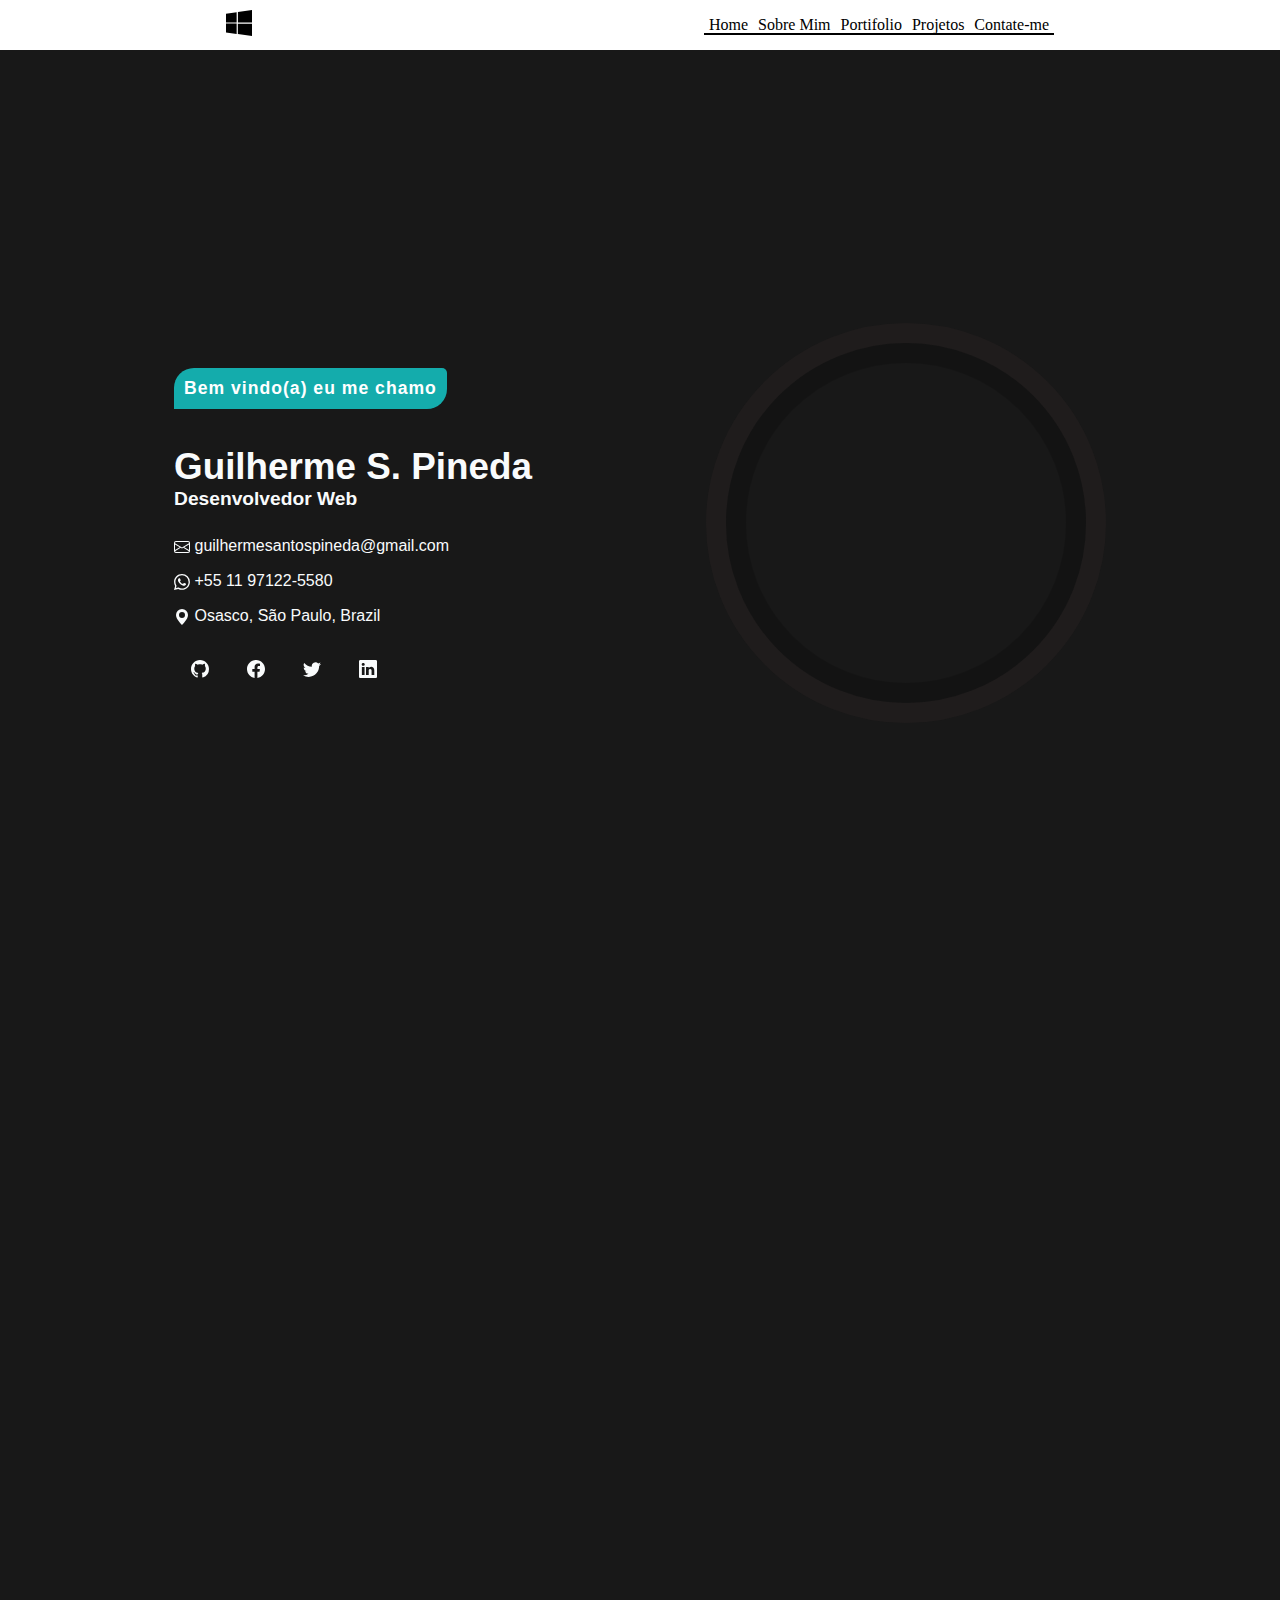
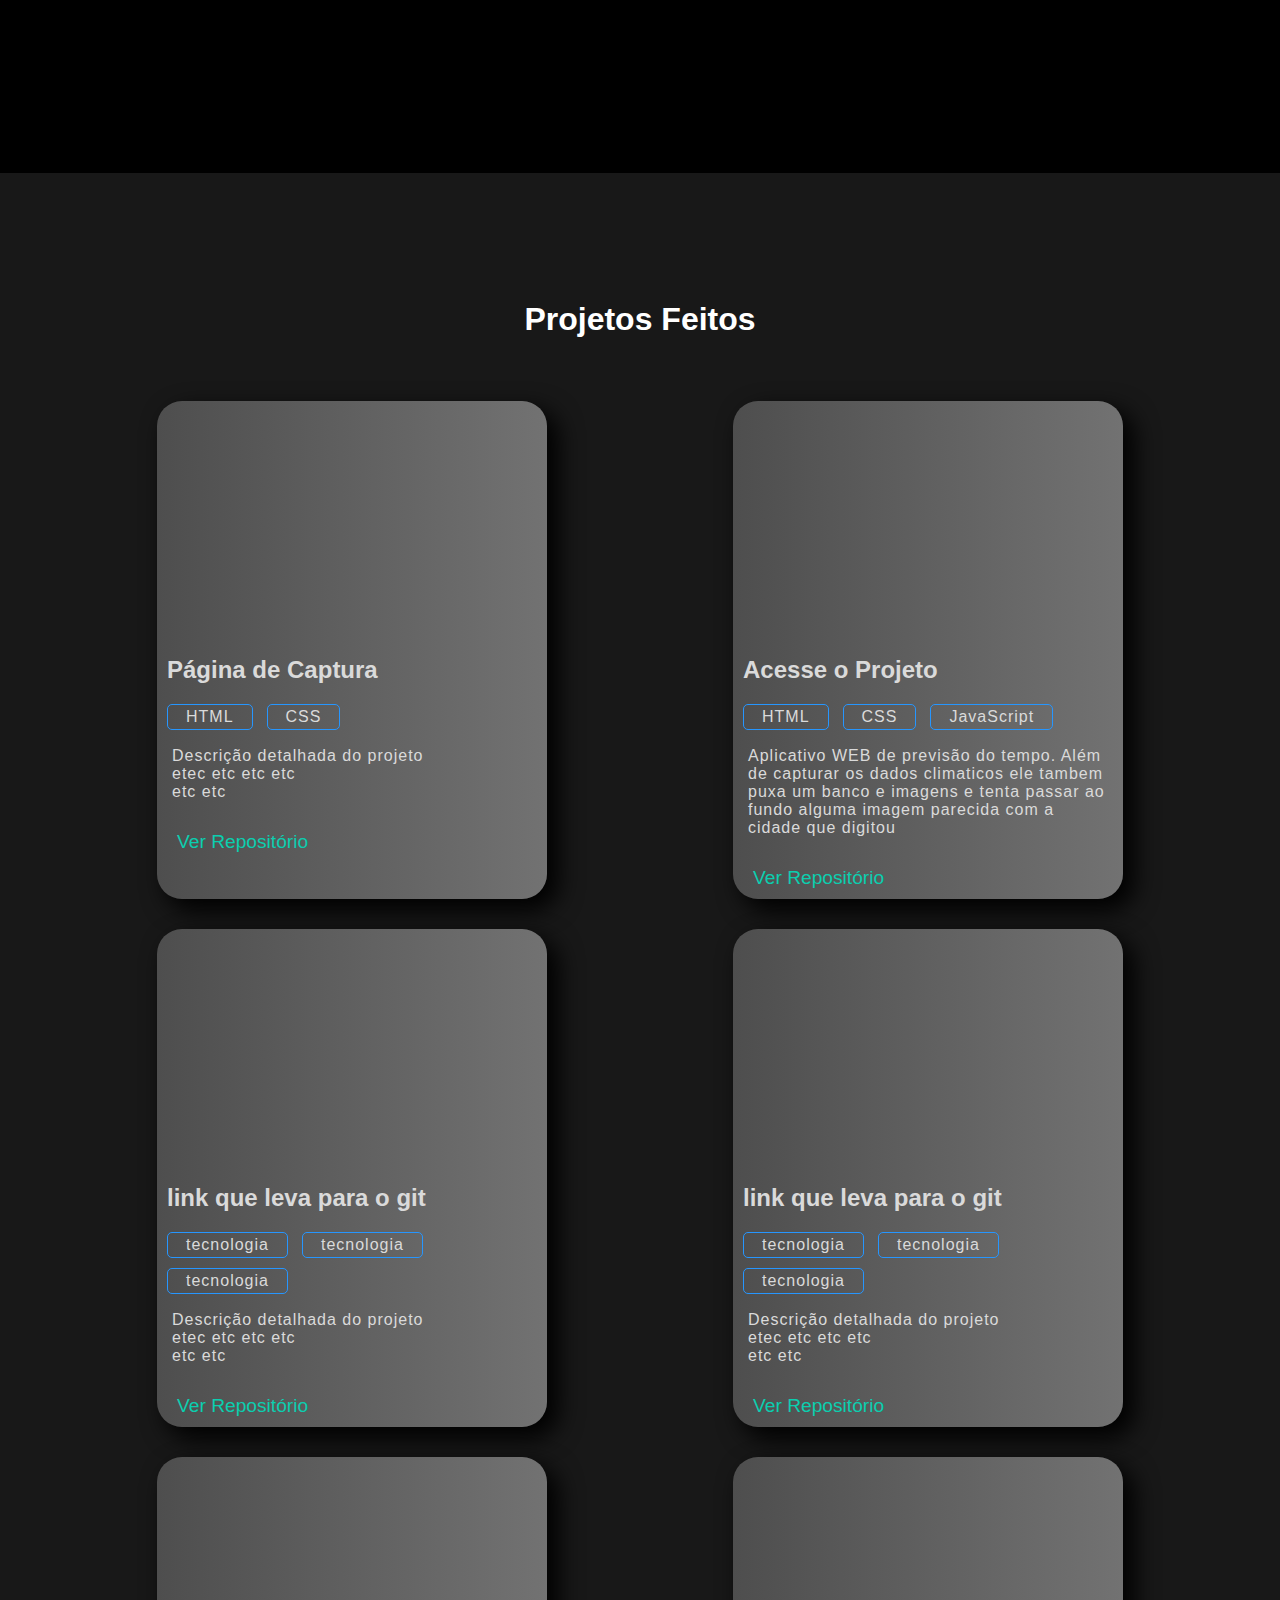
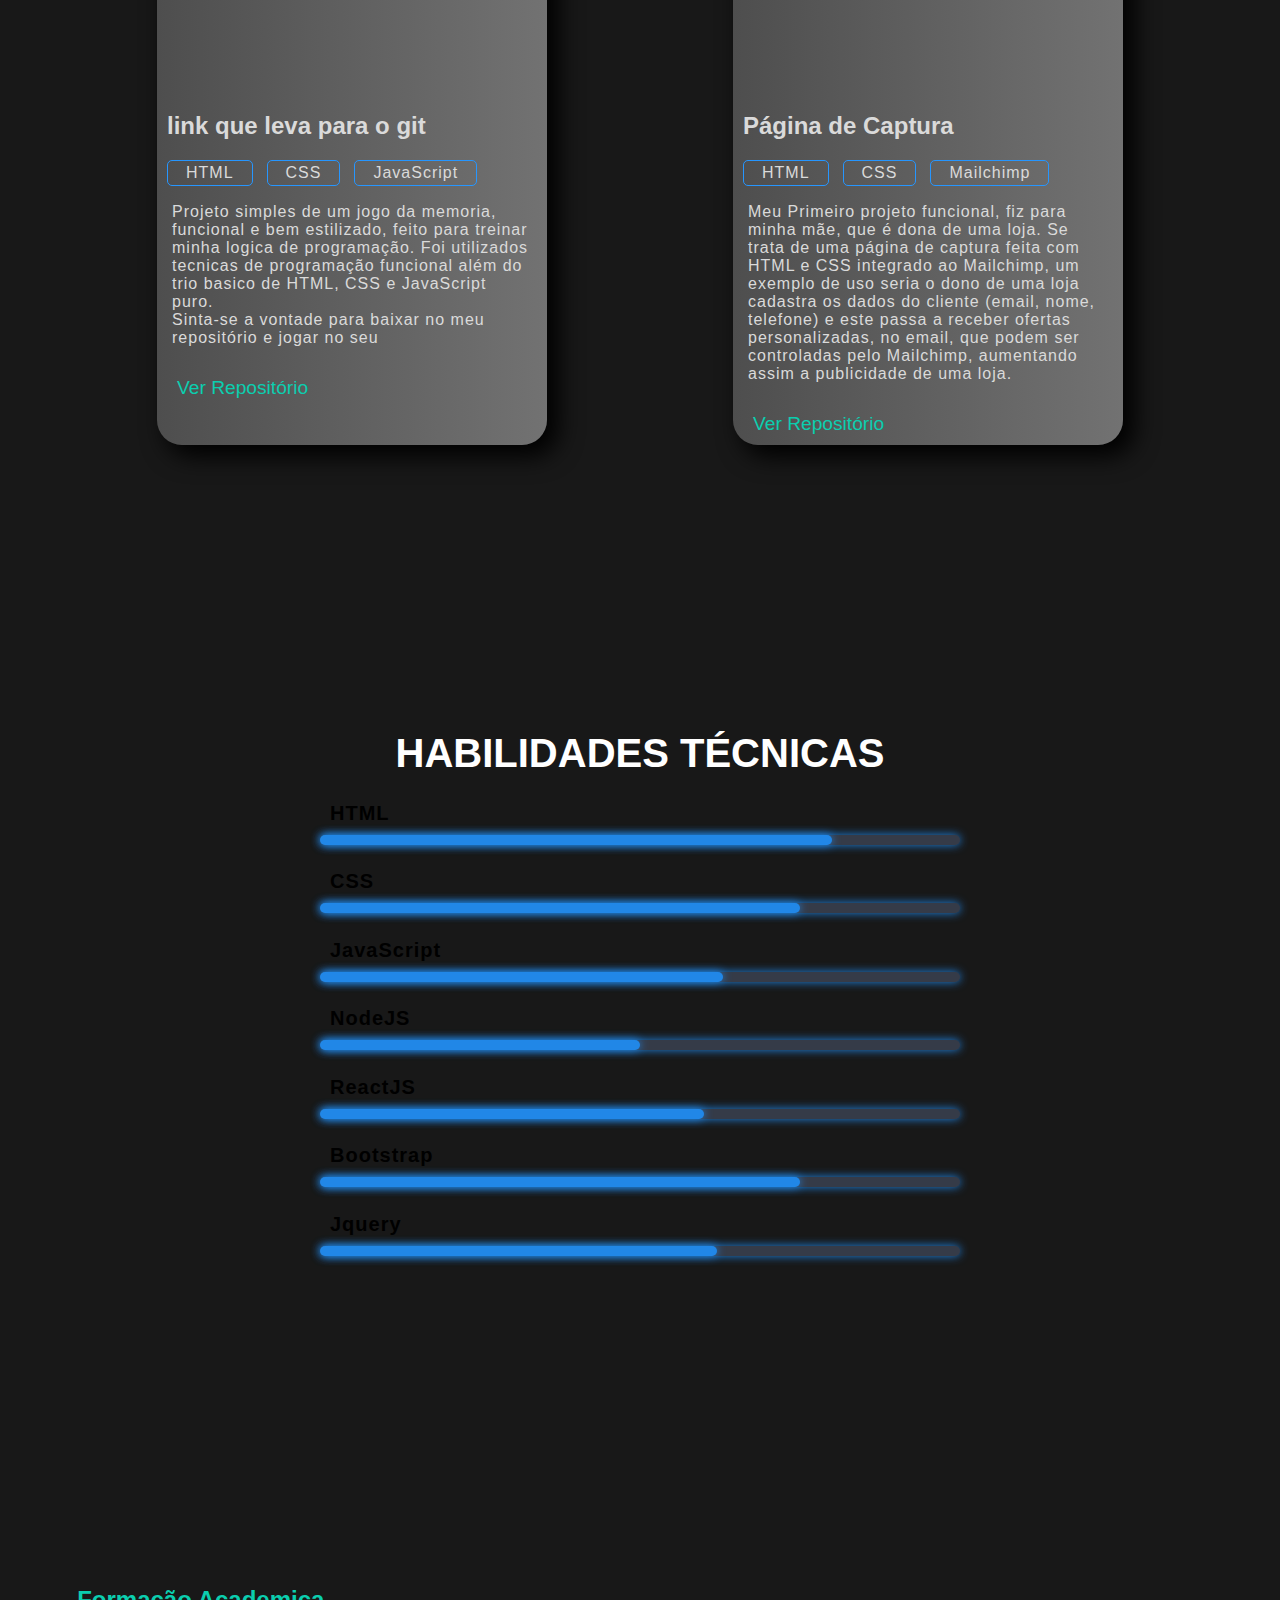
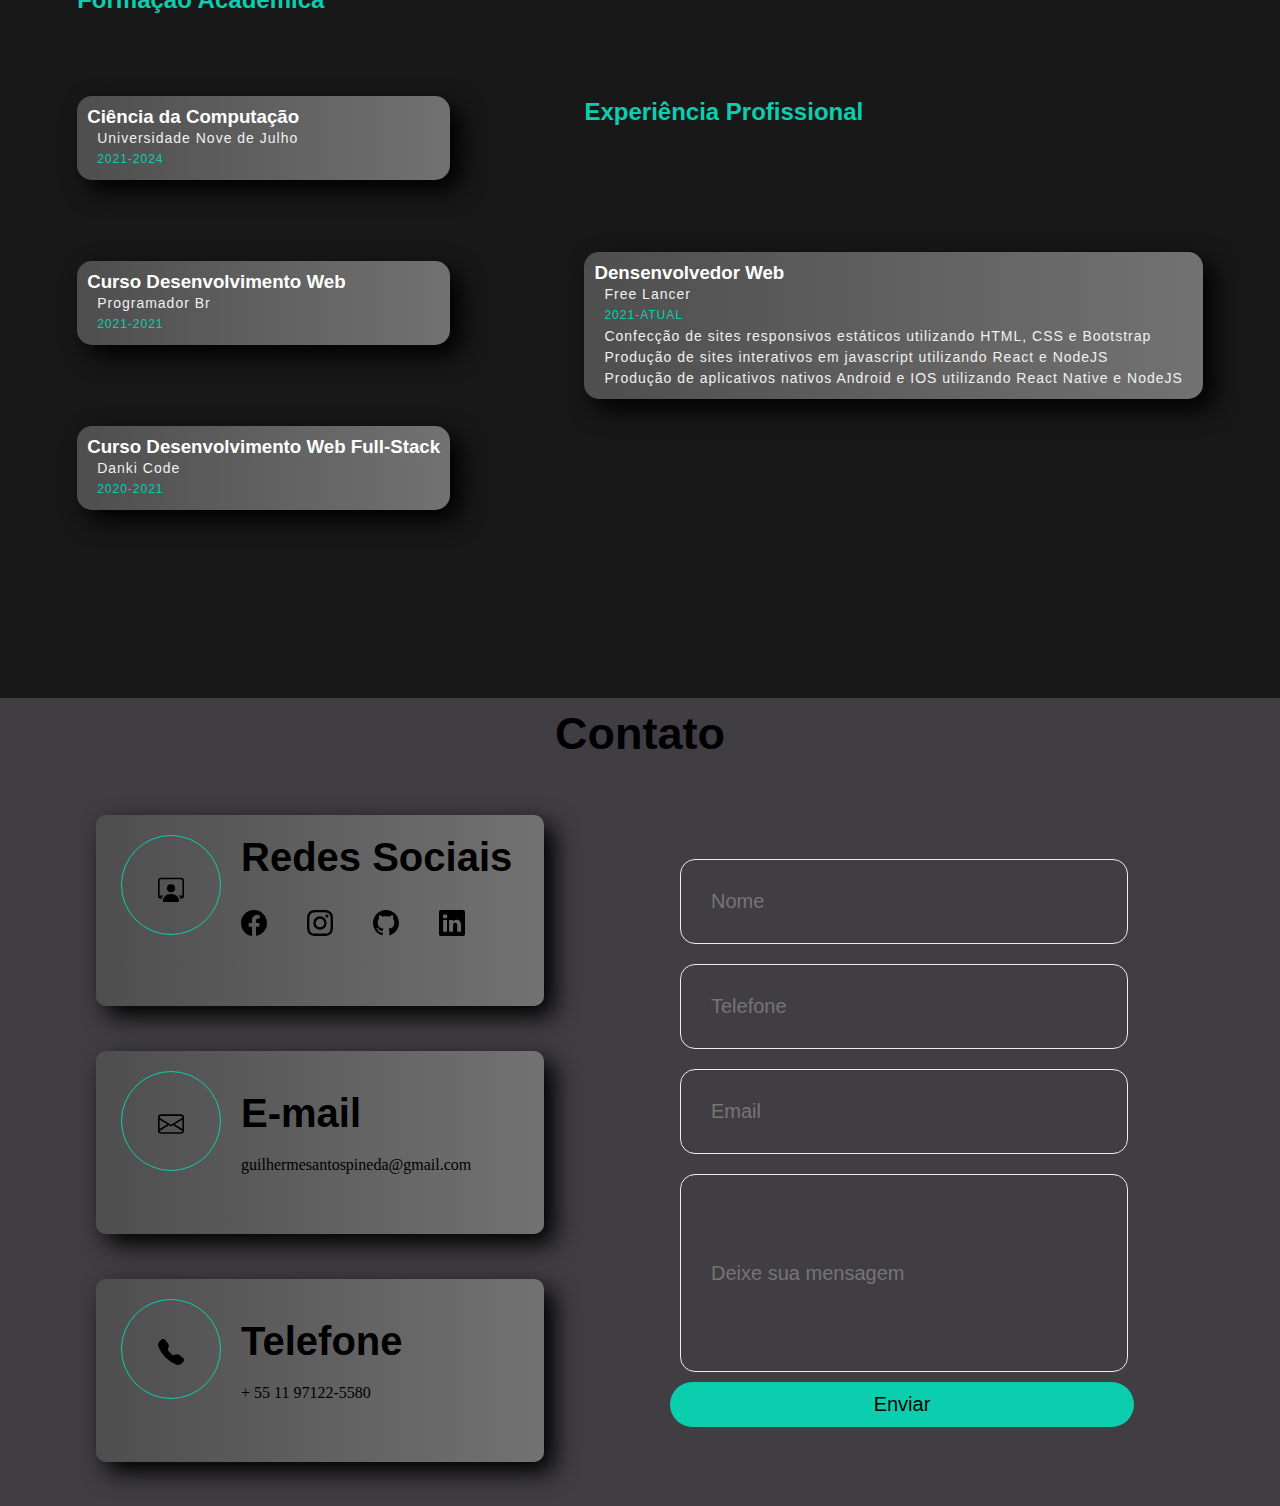
==== index.html @ 34d1374d "Rename INDEX.html to index.html" ====
<!DOCTYPE html>
<html lang="en">
<head>
    <meta charset="UTF-8">
    <meta http-equiv="X-UA-Compatible" content="IE=edge">
    <meta name="viewport" content="width=device-width, initial-scale=1.0">
    <link rel="stylesheet" href="./estilo.css">
    <script src="./script.js" defer></script>
    <title>Document</title>
</head>
<body>
    <div class="header">
        <svg onclick="sumirConteudoLista()" xmlns="http://www.w3.org/2000/svg" width="30" height="30" fill="currentColor" class="x" viewBox="0 0 16 16">
            <path d="M4.646 4.646a.5.5 0 0 1 .708 0L8 7.293l2.646-2.647a.5.5 0 0 1 .708.708L8.707 8l2.647 2.646a.5.5 0 0 1-.708.708L8 8.707l-2.646 2.647a.5.5 0 0 1-.708-.708L7.293 8 4.646 5.354a.5.5 0 0 1 0-.708z"/>
          </svg>
        <div class="navigation" id="navigation">
            <a id="link1" href="#">Home</a><a id="link2" href="#">Sobre Mim</a><a id="link3" href="#">Portifolio</a><a id="link4" href="#">Projetos</a><a id="link5" href="#">Contate-me</a>
        </div>
        <a class="icones" href="#">
            <svg xmlns="http://www.w3.org/2000/svg" width="28" height="30" fill="currentColor" id="lista" viewBox="0 0 16 16">
                <path fill-rule="evenodd" d="M2.5 12a.5.5 0 0 1 .5-.5h10a.5.5 0 0 1 0 1H3a.5.5 0 0 1-.5-.5zm0-4a.5.5 0 0 1 .5-.5h10a.5.5 0 0 1 0 1H3a.5.5 0 0 1-.5-.5zm0-4a.5.5 0 0 1 .5-.5h10a.5.5 0 0 1 0 1H3a.5.5 0 0 1-.5-.5z"/>
              </svg>

            <svg xmlns="http://www.w3.org/2000/svg" width="26" height="26" fill="currentColor" id="windows" viewBox="0 0 16 16">
                <path d="M6.555 1.375 0 2.237v5.45h6.555V1.375zM0 13.795l6.555.933V8.313H0v5.482zm7.278-5.4.026 6.378L16 16V8.395H7.278zM16 0 7.33 1.244v6.414H16V0z"/>
            </svg>
        </a>
    </div>
    <section class="conteudo">
        <video class="video" autoplay loop muted plays-inline>
            <source src="./assents/lava.mp4" type="video/mp4">
        </video>

        <div class="divImagem">
            <img class="img" src="https://avatars.githubusercontent.com/u/101909863?v=4" alt="myself">
        </div>
        <div class="apresentacaoBasica param">
                <span class="bemVindo param"> Bem vindo(a) eu me chamo</span>
                <h2 class="nome param">Guilherme S. Pineda</h2>
                <h4 class="dev param">Desenvolvedor Web</h4>
            <div class="iconesPequenos">
                <a class="param" href="">
                    <svg xmlns="http://www.w3.org/2000/svg" width="16" height="16" fill="currentColor" class="bi envelope" viewBox="0 0 16 16">
                        <path d="M0 4a2 2 0 0 1 2-2h12a2 2 0 0 1 2 2v8a2 2 0 0 1-2 2H2a2 2 0 0 1-2-2V4Zm2-1a1 1 0 0 0-1 1v.217l7 4.2 7-4.2V4a1 1 0 0 0-1-1H2Zm13 2.383-4.708 2.825L15 11.105V5.383Zm-.034 6.876-5.64-3.471L8 9.583l-1.326-.795-5.64 3.47A1 1 0 0 0 2 13h12a1 1 0 0 0 .966-.741ZM1 11.105l4.708-2.897L1 5.383v5.722Z"/>
                    </svg>
                    guilhermesantospineda@gmail.com
                </a>
                <a class="param" href="">
                    <svg xmlns="http://www.w3.org/2000/svg" width="16" height="16" fill="currentColor" class="bi whatsapp" viewBox="0 0 16 16">
                        <path d="M13.601 2.326A7.854 7.854 0 0 0 7.994 0C3.627 0 .068 3.558.064 7.926c0 1.399.366 2.76 1.057 3.965L0 16l4.204-1.102a7.933 7.933 0 0 0 3.79.965h.004c4.368 0 7.926-3.558 7.93-7.93A7.898 7.898 0 0 0 13.6 2.326zM7.994 14.521a6.573 6.573 0 0 1-3.356-.92l-.24-.144-2.494.654.666-2.433-.156-.251a6.56 6.56 0 0 1-1.007-3.505c0-3.626 2.957-6.584 6.591-6.584a6.56 6.56 0 0 1 4.66 1.931 6.557 6.557 0 0 1 1.928 4.66c-.004 3.639-2.961 6.592-6.592 6.592zm3.615-4.934c-.197-.099-1.17-.578-1.353-.646-.182-.065-.315-.099-.445.099-.133.197-.513.646-.627.775-.114.133-.232.148-.43.05-.197-.1-.836-.308-1.592-.985-.59-.525-.985-1.175-1.103-1.372-.114-.198-.011-.304.088-.403.087-.088.197-.232.296-.346.1-.114.133-.198.198-.33.065-.134.034-.248-.015-.347-.05-.099-.445-1.076-.612-1.47-.16-.389-.323-.335-.445-.34-.114-.007-.247-.007-.38-.007a.729.729 0 0 0-.529.247c-.182.198-.691.677-.691 1.654 0 .977.71 1.916.81 2.049.098.133 1.394 2.132 3.383 2.992.47.205.84.326 1.129.418.475.152.904.129 1.246.08.38-.058 1.171-.48 1.338-.943.164-.464.164-.86.114-.943-.049-.084-.182-.133-.38-.232z"/>
                    </svg>
                    +55 11 97122-5580
                </a>
                <a class="param" href=""><svg xmlns="http://www.w3.org/2000/svg" width="16" height="16" fill="currentColor" class="bi gps" viewBox="0 0 16 16">
                    <path d="M8 16s6-5.686 6-10A6 6 0 0 0 2 6c0 4.314 6 10 6 10zm0-7a3 3 0 1 1 0-6 3 3 0 0 1 0 6z"/>
                </svg>
                Osasco, São Paulo, Brazil
                </a>
                <div class="iconesPequenos2">
                    <a href="">
                        <svg xmlns="http://www.w3.org/2000/svg" width="18" height="18" fill="currentColor" class="icn github param" viewBox="0 0 16 16">
                            <path d="M8 0C3.58 0 0 3.58 0 8c0 3.54 2.29 6.53 5.47 7.59.4.07.55-.17.55-.38 0-.19-.01-.82-.01-1.49-2.01.37-2.53-.49-2.69-.94-.09-.23-.48-.94-.82-1.13-.28-.15-.68-.52-.01-.53.63-.01 1.08.58 1.23.82.72 1.21 1.87.87 2.33.66.07-.52.28-.87.51-1.07-1.78-.2-3.64-.89-3.64-3.95 0-.87.31-1.59.82-2.15-.08-.2-.36-1.02.08-2.12 0 0 .67-.21 2.2.82.64-.18 1.32-.27 2-.27.68 0 1.36.09 2 .27 1.53-1.04 2.2-.82 2.2-.82.44 1.1.16 1.92.08 2.12.51.56.82 1.27.82 2.15 0 3.07-1.87 3.75-3.65 3.95.29.25.54.73.54 1.48 0 1.07-.01 1.93-.01 2.2 0 .21.15.46.55.38A8.012 8.012 0 0 0 16 8c0-4.42-3.58-8-8-8z"/>
                        </svg>
                    </a>
                    <a href="">
                        <svg xmlns="http://www.w3.org/2000/svg" width="18" height="18" fill="currentColor" class="icn facebook param" viewBox="0 0 16 16">
                            <path d="M16 8.049c0-4.446-3.582-8.05-8-8.05C3.58 0-.002 3.603-.002 8.05c0 4.017 2.926 7.347 6.75 7.951v-5.625h-2.03V8.05H6.75V6.275c0-2.017 1.195-3.131 3.022-3.131.876 0 1.791.157 1.791.157v1.98h-1.009c-.993 0-1.303.621-1.303 1.258v1.51h2.218l-.354 2.326H9.25V16c3.824-.604 6.75-3.934 6.75-7.951z"/>
                        </svg>
                    </a>
                    <a href="">
                        <svg xmlns="http://www.w3.org/2000/svg" width="18" height="18" fill="currentColor" class="icn twitter param" viewBox="0 0 16 16">
                            <path d="M5.026 15c6.038 0 9.341-5.003 9.341-9.334 0-.14 0-.282-.006-.422A6.685 6.685 0 0 0 16 3.542a6.658 6.658 0 0 1-1.889.518 3.301 3.301 0 0 0 1.447-1.817 6.533 6.533 0 0 1-2.087.793A3.286 3.286 0 0 0 7.875 6.03a9.325 9.325 0 0 1-6.767-3.429 3.289 3.289 0 0 0 1.018 4.382A3.323 3.323 0 0 1 .64 6.575v.045a3.288 3.288 0 0 0 2.632 3.218 3.203 3.203 0 0 1-.865.115 3.23 3.23 0 0 1-.614-.057 3.283 3.283 0 0 0 3.067 2.277A6.588 6.588 0 0 1 .78 13.58a6.32 6.32 0 0 1-.78-.045A9.344 9.344 0 0 0 5.026 15z"/>
                        </svg>
                    </a>
                    <a href="">
                        <svg xmlns="http://www.w3.org/2000/svg" width="18" height="18" fill="currentColor" class="icn linkedin param" viewBox="0 0 16 16">
                            <path d="M0 1.146C0 .513.526 0 1.175 0h13.65C15.474 0 16 .513 16 1.146v13.708c0 .633-.526 1.146-1.175 1.146H1.175C.526 16 0 15.487 0 14.854V1.146zm4.943 12.248V6.169H2.542v7.225h2.401zm-1.2-8.212c.837 0 1.358-.554 1.358-1.248-.015-.709-.52-1.248-1.342-1.248-.822 0-1.359.54-1.359 1.248 0 .694.521 1.248 1.327 1.248h.016zm4.908 8.212V9.359c0-.216.016-.432.08-.586.173-.431.568-.878 1.232-.878.869 0 1.216.662 1.216 1.634v3.865h2.401V9.25c0-2.22-1.184-3.252-2.764-3.252-1.274 0-1.845.7-2.165 1.193v.025h-.016a5.54 5.54 0 0 1 .016-.025V6.169h-2.4c.03.678 0 7.225 0 7.225h2.4z"/>
                        </svg>
                    </a> 
                    <!-- para consertar o bug dos icones precisa somente retirar o espaço entre os links do git ao linkedin -->
                </div>
            </div>
        </div>
    </section>


    <section class="sobreMim">
        <div class="divImgSobreMim" data-anima="esquerda">
            <img class="enfeite" src="https://cursocarreiradev.com/x-profile.svg" alt="">
            <img class="imgSobreMim" src="./assents/images/profile-pic.png" alt="">
        </div>
        <div class="secaoSobreMim" data-anima="direita">
            <div class="h1SobreMim">
                <h2>&lt; Um pouco <br><br> sobre <span class="ssbre">Mim</span> /&gt </h2>
            </div>
            <p>Tenho 21 anos, moro em Osasco, São Paulo, Brazil.
                Sempre me interesei muito pela area de tecnologia e decidi focar
                em desenvolvimento Web, tanto Front-end como Back-end. Não possuo
                experiencia em empresas grandes mas já realizei inumeros projetos 
                e decidi colocar alguns aqui, no meu portifolio pessoal, para mostrar 
                minhas habilidades. Tenho muito potencial para crescer e desenvolver e 
                só preciso de uma oportunidade para mostrar que sou uma excelente escolha.
            </p>
            <ul>
                <li><span>HTML</span></li>
                <li><span>CSS</span></li>
                <li><span>JavaScript</span></li>
                <li><span>Bootstrap</span></li>
                <li><span>Node</span></li>
                <li><span>React</span></li>
                <li><span>React Native</span></li>
                <li><span>Jquery</span></li>
            </ul>
            <a class="classeLinkDoDownload" href="">
                <div class="download">Download CV
                    <svg xmlns="http://www.w3.org/2000/svg" width="20" height="20" fill="currentColor" class="iconeDownload" viewBox="0 0 16 16">
                        <path d="M.5 9.9a.5.5 0 0 1 .5.5v2.5a1 1 0 0 0 1 1h12a1 1 0 0 0 1-1v-2.5a.5.5 0 0 1 1 0v2.5a2 2 0 0 1-2 2H2a2 2 0 0 1-2-2v-2.5a.5.5 0 0 1 .5-.5z"/>
                        <path d="M7.646 11.854a.5.5 0 0 0 .708 0l3-3a.5.5 0 0 0-.708-.708L8.5 10.293V1.5a.5.5 0 0 0-1 0v8.793L5.354 8.146a.5.5 0 1 0-.708.708l3 3z"/>
                    </svg>
                </div>
            </a>
        </div>
    </section>


    <section class="conteudoMeuServico">
        <div class="geralGrid" data-anima="centro">
            <div class="tituloMeuServico">
                <h1>Oque eu Faço</h1>
            </div>
            <div class="meuServicoGridGeral">
                <div class="grid g1">
                    <img src="[data-uri]" alt="icon">
                    <div class="textoDaGrid">
                        <p class="htmlGrid">
                            Confecção de sites responsivos com design focados na experiência do usuário usando as tecnologias HTML, CSS, Bootstratp, ReactJS etc
                        </p>
                     </div>
                </div>
                <div class="grid g2">
                    <img src="https://programadorbr.com/static/media/NodeJS.8e555711.png" alt="icon2">
                    <div class="textoDaGrid">
                        <p class="htmlGrid">
                            Desenvolvimento de API's completas em NodeJS para consumo tanto de páginas web quanto de aplicações mobile. Incluindo a criação e manipulação de bancos de dados relacionais e não-relacionais
                        </p>
                    </div>
                </div>
                <div class="grid g3">
                    <img src="https://programadorbr.com/static/media/React.56d08fb9.png" alt="icon3">
                    <div class="textoDaGrid">
                        <p class="htmlGrid">
                            Desenvolvimento e criação de aplicativos web com o React e Redux. Desde aplicações simples às mais complexas com usos de Rotas protegidas
                        </p>
                     </div>
                </div>
                <div class="grid g1">
                    <img src="https://programadorbr.com/static/media/JQuery.cb699ea6.png" alt="icon">
                    <div class="textoDaGrid">
                        <p class="htmlGrid">
                            Utilização do JQuery para alguns projetos e para manutenções em projetos que o utilizam quanto para confecção mais agil e com menos linhas de codigos 
                        </p>
                     </div>
                </div>
                <div class="grid g2">
                    <img src="https://programadorbr.com/static/media/Firebase.d5c235e0.png" alt="icon2">
                    <div class="textoDaGrid">
                        <p class="htmlGrid">
                            Soluções completas de back end para aplicações mobile e web. Utilização de armazenamento de dados com o Firestore e de arquivos com o Firebase Storage.
                        </p>
                    </div>
                </div>
                <div class="grid g3">
                    <img src="[data-uri]" alt="icon3">
                    <div class="textoDaGrid">
                        <p class="htmlGrid">
                            Construção de bancos de dados com MongoDB para mais controle sobre a aplicação e criar sistemas com excelente performance.
                        </p>
                     </div>
                </div>
            </div>
        </div>
    </section>
       
    <section class="projetosFeitos">
        <h1 class="projetosFeitosTitle"> Projetos Feitos </h1>
        <div class="uniGerall">
            <div class="todosProjetos">
                <div class="pro projeto1">
                    <div class="clima projetos"></div>
                    <a class="" href="">
                        <h2>Página de Captura</h2>
                    </a>
                    <ul>
                        <li><span>HTML</span></li>
                        <li><span>CSS</span></li>
                    </ul>
                    <p>Descrição detalhada do projeto<br> etec etc etc etc <br> etc etc</p>
                    <a class="tituloLink" href="">Ver Repositório</a>
                </div>
                <div class="pro projeto2" >
                    <div class="clima projetos"></div>
                    <a href="https://guilherme-dos-santos-pineda.github.io/Clima-J-/">
                        <h2>Acesse o Projeto</h2>
                    </a>
                    <ul>
                        <li><span>HTML</span></li>
                        <li><span>CSS</span></li>
                        <li><span>JavaScript</span></li>
                    </ul>
                    <p>Aplicativo WEB de previsão do tempo. Além de capturar os dados climaticos ele tambem puxa um banco e imagens e tenta passar ao fundo alguma imagem parecida com a cidade que digitou</p>
                    <a class="tituloLink" href="https://github.com/Guilherme-dos-Santos-Pineda/Clima-J-">Ver Repositório</a>
                </div>
                <div class="pro projeto3">
                    <div class="todo projetos"></div>
                    <a href="">
                        <h2>link que leva para o git</h2>
                    </a>
                    <ul>
                        <li><span>tecnologia</span></li>
                        <li><span>tecnologia</span></li>
                        <li><span>tecnologia</span></li>
                    </ul>
                    <p>Descrição detalhada do projeto<br> etec etc etc etc <br> etc etc</p>
                    <a class="tituloLink" href="">Ver Repositório</a>
                </div>
                <div class="pro projeto4">
                    <div class="clima projetos"></div>
                    <a href="">
                        <h2>link que leva para o git</h2>
                    </a>
                    <ul>
                        <li><span>tecnologia</span></li>
                        <li><span>tecnologia</span></li>
                        <li><span>tecnologia</span></li>
                    </ul>
                    <p>Descrição detalhada do projeto<br> etec etc etc etc <br> etc etc</p>
                    <a class="tituloLink" href="">Ver Repositório</a>
                </div>
                <div class="pro projeto5">
                    <div class="clima projetos"></div>
                    <a href="">
                        <h2>link que leva para o git</h2>
                    </a>
                    <ul>
                        <li><span>HTML</span></li>
                        <li><span>CSS</span></li>
                        <li><span>JavaScript</span></li>
                    </ul>
                    <p>Projeto simples de um jogo da memoria, funcional e bem estilizado, feito para treinar minha logica 
                        de programação. Foi utilizados tecnicas de programação funcional além do trio basico de HTML, CSS e JavaScript puro. <br>Sinta-se a vontade para baixar no meu repositório e jogar no seu 
                    </p>
                    <a class="tituloLink" href="">Ver Repositório</a>
                </div>
                <div class="pro projeto6">
                    <div class="clima projetos"></div>
                    <a href="">
                        <h2>Página de Captura</h2>
                    </a>
                    <ul>
                        <li><span>HTML</span></li>
                        <li><span>CSS</span></li>
                        <li><span>Mailchimp</span></li>
                    </ul>
                    <p>Meu Primeiro projeto funcional, fiz para minha mãe, que é dona de uma loja. Se trata de uma página de captura feita com HTML e CSS integrado ao Mailchimp, 
                        um exemplo de uso seria o dono de uma loja cadastra os dados do cliente (email, nome, telefone) e este passa a 
                        receber ofertas personalizadas, no email, que podem ser controladas pelo Mailchimp, aumentando assim a publicidade de uma loja.
                    </p>
                    <a class="tituloLink" href="">Ver Repositório</a>
                </div>
            </div>
        </div>
    </section>

    <section class="mySkills">
        <div class="geral">
            <div class="tituloHT">
                <h1>HABILIDADES TÉCNICAS</h1>
            </div>
            <div class="texto simples-1">
                <p>HTML</p>
                <div class="barra barra-vazia">
                    <div class="barra um barra-cheia"></div>
                </div>
            </div>
            <div class="texto simples-2">
                <p>CSS</p>
                <div class="barra barra-vazia">
                    <div class="barra dois barra-cheia"></div>
                </div>
            </div>
            <div class="texto simples-3">
                <p>JavaScript</p>
                <div class="barra barra-vazia">
                    <div class="barra tres barra-cheia"></div>
                </div>
            </div>
            <div class="texto simples-4">
                <p>NodeJS</p>
                <div class="barra barra-vazia">
                    <div class="barra quatro barra-cheia"></div>
                </div>
            </div>
            <div class="texto simples-5">
                <p>ReactJS</p>
                <div class="barra barra-vazia">
                    <div class="barra cinco barra-cheia"></div>
                </div>
            </div>
            <div class="texto simples-6">
                <p>Bootstrap</p>
                <div class="barra barra-vazia">
                    <div class="barra seis barra-cheia"></div>
                </div>
            </div>
            <div  class="texto simples-7">
                <p>Jquery</p>
                <div class="barra barra-vazia">
                    <div class="barra sete barra-cheia"></div>
                </div>
            </div>
        </div>
    </section>

    <section class="formacao">
        <div class="educacaoEExperiencia">
            <div class="educacao">
                <h2 class="ano-ano">Formação Academica</h2>
                <div class="for uni9">
                    <h3>Ciência da Computação</h3>
                    <p class="cor" >Universidade Nove de Julho</p>
                    <p class="ano" >2021-2024</p>
                </div>
                <div class="for programadorbr">
                    <h3>Curso Desenvolvimento Web</h3>
                    <p class="cor" >Programador Br</p>
                    <p class="ano" >2021-2021</p>
                </div>
                <div class="for dankicode">
                    <h3>Curso Desenvolvimento Web Full-Stack</h3>
                    <p class="cor" >Danki Code</p>
                    <p class="ano" >2020-2021</p>
                </div>
            </div>
            <div class="Experiencias">
                <h2 class="ano-ano">Experiência Profissional</h2>
                <div class="for FreeLancer">
                    <h3>Densenvolvedor Web</h3>
                    <p class="cor" >Free Lancer</p>
                    <p class="ano" >2021-ATUAL</p>
                    <p class="cor">Confecção de sites responsivos estáticos utilizando HTML, CSS e Bootstrap</p>
                    <p class="cor">Produção de sites interativos em javascript utilizando React e NodeJS</p>
                    <p class="cor">Produção de aplicativos nativos Android e IOS utilizando React Native e NodeJS</p>
                </div>
            </div>
        </div>
    </section>

    <div class="contatic"><h1>Contato</h1></div>
    <section class="contate-me">
        <div class="geralGeral">
            <div class="if redes-sociais">
                <div class="icone--">
                    <svg xmlns="http://www.w3.org/2000/svg" width="26" height="26" fill="currentColor" class="bi bi-person-workspace" viewBox="0 0 16 16">
                        <path d="M4 16s-1 0-1-1 1-4 5-4 5 3 5 4-1 1-1 1H4Zm4-5.95a2.5 2.5 0 1 0 0-5 2.5 2.5 0 0 0 0 5Z"/>
                        <path d="M2 1a2 2 0 0 0-2 2v9.5A1.5 1.5 0 0 0 1.5 14h.653a5.373 5.373 0 0 1 1.066-2H1V3a1 1 0 0 1 1-1h12a1 1 0 0 1 1 1v9h-2.219c.554.654.89 1.373 1.066 2h.653a1.5 1.5 0 0 0 1.5-1.5V3a2 2 0 0 0-2-2H2Z"/>
                    </svg>
                </div>
            <div class="junta2">
                <div class="icones-gerais">
                    <div class="ti ti-ti">
                        <h1>Redes Sociais</h1>
                    </div>
                    <div class="varios">
                        <svg xmlns="http://www.w3.org/2000/svg" width="26" height="26" fill="currentColor" class="bi tri bi-facebook" viewBox="0 0 16 16">
                            <path d="M16 8.049c0-4.446-3.582-8.05-8-8.05C3.58 0-.002 3.603-.002 8.05c0 4.017 2.926 7.347 6.75 7.951v-5.625h-2.03V8.05H6.75V6.275c0-2.017 1.195-3.131 3.022-3.131.876 0 1.791.157 1.791.157v1.98h-1.009c-.993 0-1.303.621-1.303 1.258v1.51h2.218l-.354 2.326H9.25V16c3.824-.604 6.75-3.934 6.75-7.951z"/>
                        </svg>
                        <svg xmlns="http://www.w3.org/2000/svg" width="26" height="26" fill="currentColor" class="bi tri bi-instagram" viewBox="0 0 16 16">
                            <path d="M8 0C5.829 0 5.556.01 4.703.048 3.85.088 3.269.222 2.76.42a3.917 3.917 0 0 0-1.417.923A3.927 3.927 0 0 0 .42 2.76C.222 3.268.087 3.85.048 4.7.01 5.555 0 5.827 0 8.001c0 2.172.01 2.444.048 3.297.04.852.174 1.433.372 1.942.205.526.478.972.923 1.417.444.445.89.719 1.416.923.51.198 1.09.333 1.942.372C5.555 15.99 5.827 16 8 16s2.444-.01 3.298-.048c.851-.04 1.434-.174 1.943-.372a3.916 3.916 0 0 0 1.416-.923c.445-.445.718-.891.923-1.417.197-.509.332-1.09.372-1.942C15.99 10.445 16 10.173 16 8s-.01-2.445-.048-3.299c-.04-.851-.175-1.433-.372-1.941a3.926 3.926 0 0 0-.923-1.417A3.911 3.911 0 0 0 13.24.42c-.51-.198-1.092-.333-1.943-.372C10.443.01 10.172 0 7.998 0h.003zm-.717 1.442h.718c2.136 0 2.389.007 3.232.046.78.035 1.204.166 1.486.275.373.145.64.319.92.599.28.28.453.546.598.92.11.281.24.705.275 1.485.039.843.047 1.096.047 3.231s-.008 2.389-.047 3.232c-.035.78-.166 1.203-.275 1.485a2.47 2.47 0 0 1-.599.919c-.28.28-.546.453-.92.598-.28.11-.704.24-1.485.276-.843.038-1.096.047-3.232.047s-2.39-.009-3.233-.047c-.78-.036-1.203-.166-1.485-.276a2.478 2.478 0 0 1-.92-.598 2.48 2.48 0 0 1-.6-.92c-.109-.281-.24-.705-.275-1.485-.038-.843-.046-1.096-.046-3.233 0-2.136.008-2.388.046-3.231.036-.78.166-1.204.276-1.486.145-.373.319-.64.599-.92.28-.28.546-.453.92-.598.282-.11.705-.24 1.485-.276.738-.034 1.024-.044 2.515-.045v.002zm4.988 1.328a.96.96 0 1 0 0 1.92.96.96 0 0 0 0-1.92zm-4.27 1.122a4.109 4.109 0 1 0 0 8.217 4.109 4.109 0 0 0 0-8.217zm0 1.441a2.667 2.667 0 1 1 0 5.334 2.667 2.667 0 0 1 0-5.334z"/>
                        </svg>
                        <svg xmlns="http://www.w3.org/2000/svg" width="26" height="26" fill="currentColor" class="bi tri bi-github" viewBox="0 0 16 16">
                            <path d="M8 0C3.58 0 0 3.58 0 8c0 3.54 2.29 6.53 5.47 7.59.4.07.55-.17.55-.38 0-.19-.01-.82-.01-1.49-2.01.37-2.53-.49-2.69-.94-.09-.23-.48-.94-.82-1.13-.28-.15-.68-.52-.01-.53.63-.01 1.08.58 1.23.82.72 1.21 1.87.87 2.33.66.07-.52.28-.87.51-1.07-1.78-.2-3.64-.89-3.64-3.95 0-.87.31-1.59.82-2.15-.08-.2-.36-1.02.08-2.12 0 0 .67-.21 2.2.82.64-.18 1.32-.27 2-.27.68 0 1.36.09 2 .27 1.53-1.04 2.2-.82 2.2-.82.44 1.1.16 1.92.08 2.12.51.56.82 1.27.82 2.15 0 3.07-1.87 3.75-3.65 3.95.29.25.54.73.54 1.48 0 1.07-.01 1.93-.01 2.2 0 .21.15.46.55.38A8.012 8.012 0 0 0 16 8c0-4.42-3.58-8-8-8z"/>
                        </svg>
                        <svg xmlns="http://www.w3.org/2000/svg" width="26" height="26" fill="currentColor" class="bi tri bi-linkedin" viewBox="0 0 16 16">
                            <path d="M0 1.146C0 .513.526 0 1.175 0h13.65C15.474 0 16 .513 16 1.146v13.708c0 .633-.526 1.146-1.175 1.146H1.175C.526 16 0 15.487 0 14.854V1.146zm4.943 12.248V6.169H2.542v7.225h2.401zm-1.2-8.212c.837 0 1.358-.554 1.358-1.248-.015-.709-.52-1.248-1.342-1.248-.822 0-1.359.54-1.359 1.248 0 .694.521 1.248 1.327 1.248h.016zm4.908 8.212V9.359c0-.216.016-.432.08-.586.173-.431.568-.878 1.232-.878.869 0 1.216.662 1.216 1.634v3.865h2.401V9.25c0-2.22-1.184-3.252-2.764-3.252-1.274 0-1.845.7-2.165 1.193v.025h-.016a5.54 5.54 0 0 1 .016-.025V6.169h-2.4c.03.678 0 7.225 0 7.225h2.4z"/>
                        </svg>
                    </div>
                </div>
            </div>
            </div>
            <div class="if imagem-email">
                <div class="icone--">
                    <svg xmlns="http://www.w3.org/2000/svg" width="26" height="26" fill="currentColor" class="bi bi-envelope" viewBox="0 0 16 16">
                        <path d="M0 4a2 2 0 0 1 2-2h12a2 2 0 0 1 2 2v8a2 2 0 0 1-2 2H2a2 2 0 0 1-2-2V4Zm2-1a1 1 0 0 0-1 1v.217l7 4.2 7-4.2V4a1 1 0 0 0-1-1H2Zm13 2.383-4.708 2.825L15 11.105V5.383Zm-.034 6.876-5.64-3.471L8 9.583l-1.326-.795-5.64 3.47A1 1 0 0 0 2 13h12a1 1 0 0 0 .966-.741ZM1 11.105l4.708-2.897L1 5.383v5.722Z"/>
                    </svg>
                </div>
                <div class="junta2">
                    <div class="icones-gerais">
                        <div class="ti ti-em">
                            <h1>E-mail</h1>
                        </div>
                        <div class="varios">
                            <div class="simples-email">
                                <a href="">guilhermesantospineda@gmail.com</a>
                            </div>
                        </div>
                    </div>
                </div>
            </div>
            <div class="if imagem-telefone">
                <div class="icone--">
                    <svg xmlns="http://www.w3.org/2000/svg" width="26" height="26" fill="currentColor" class="bi bi-telephone-fill" viewBox="0 0 16 16">
                        <path fill-rule="evenodd" d="M1.885.511a1.745 1.745 0 0 1 2.61.163L6.29 2.98c.329.423.445.974.315 1.494l-.547 2.19a.678.678 0 0 0 .178.643l2.457 2.457a.678.678 0 0 0 .644.178l2.189-.547a1.745 1.745 0 0 1 1.494.315l2.306 1.794c.829.645.905 1.87.163 2.611l-1.034 1.034c-.74.74-1.846 1.065-2.877.702a18.634 18.634 0 0 1-7.01-4.42 18.634 18.634 0 0 1-4.42-7.009c-.362-1.03-.037-2.137.703-2.877L1.885.511z"/>
                    </svg>
                </div>
                <div class="junta2">
                    <div class="icones-gerais">
                        <div class="ti ti-tel">
                            <h1>Telefone</h1>
                        </div>
                        <div class="varios">
                            <div>
                                <a href="">+ 55 11 97122-5580</a>
                            </div>
                        </div>
                    </div>
                </div>
            </div>
        </div>
        <form id="formulario" action="www.exampleee." class="formulario" data-toggle="validator" novalidate="true">
            <div class="form-contat">
                <div class="qua div-nome">
                    <input name="nome" class="cont contato-nome" id="nome" type="text" placeholder="Nome" required>
                </div>
                <div class="qua div-telefone">
                    <input name="Telefone" class="cont contato-telefone" id="telefone" type="tel" placeholder="Telefone" required>
                </div>
                <div class="qua div-email">
                    <input name="email" class="cont contato-email" id="email" type="email" placeholder="Email" required>
                </div>
                <div class="qua div-textarea">
                    <input name="mensagem" rown="6" class="cont contato-texto" id="mensagem" type="text" placeholder="Deixe sua mensagem" required>
                </div>
                <div class="divBotaoEnviar">
                    <button type="submit" class="botao" id="botao">Enviar</button>
                </div>
            </div>
        </form>
    </section>



    <script src="https://ajax.googleapis.com/ajax/libs/jquery/3.6.0/jquery.min.js"></script>
    <script src="https://cdn.jsdelivr.net/npm/@popperjs/core@2.11.6/dist/umd/popper.min.js" integrity="sha384-oBqDVmMz9ATKxIep9tiCxS/Z9fNfEXiDAYTujMAeBAsjFuCZSmKbSSUnQlmh/jp3" crossorigin="anonymous"></script>
    <script src="https://cdn.jsdelivr.net/npm/bootstrap@5.2.2/dist/js/bootstrap.min.js" integrity="sha384-IDwe1+LCz02ROU9k972gdyvl+AESN10+x7tBKgc9I5HFtuNz0wWnPclzo6p9vxnk" crossorigin="anonymous"></script>
</body>
<script>

// var navigation = document.getElementById("navigation");
// var esconder = false;
// function mudarIcone(){
//     let windows = document.getElementById("windows");
//     let lista = document.getElementById("lista");

//     windows.style = "display:none";
//     lista.style = "display:flex";
// colocar esse evento no icone do windows para quando mudar a tela

// function arrumarFechamento(){

//     esconder = !esconder;
//     if(esconder)
//     {
//         navigation.style.marginLeft = '-10px';
//         navigation.style.animationName = 'showSidebar';
//     }
//     else{
//         navigation.style.marginLeft = '-100vw';
//         navigation.style.animation = '';
//     }
// }

// function moverIconeDaLista(){
//     let iconelista = document.getElementById("lista");
//     iconelista.style = "display: none";

//     let navigation = document.getElementById("navigation");
//     navigation.style = "display: flex; padding: 15px";

//         let conteudoLista1 = document.getElementById("link1");
//         conteudoLista1.style = "display:none";

//         let conteudoLista2 = document.getElementById("link2");
//         conteudoLista2.style = "display:none";

//         let conteudoLista3 = document.getElementById("link3");
//         conteudoLista3.style = "display:none";

//         let conteudoLista4 = document.getElementById("link4");
//         conteudoLista4.style = "display:none";

//         let conteudoLista5 = document.getElementById("link5");
//         conteudoLista5.style = "display:none";

//     let espaco = document.body.innerHTML = document.body.innerHTML+'<div class="teste" id="teste"><a id="1" href="#">Home</a><a id="2" href="#">Sobre Mim</a><a id="3" href="#">Portifolio</a><a id="4" href="#">Projetos</a><a id="5" href="#">Contate-me</a></div>';

//     let x = document.getElementsByClassName("x");
//     x[0].style = "display: flex";

//     window.addEventListener("resize", function(event){
//         if(window.innerWidth < 415 && moverIconeDaLista)
//         {
//             console.log("tchau")
//         let iconelista = document.getElementById("lista");
//         iconelista.style = "display: flex";

//         let navigation = document.getElementById("navigation");
//         navigation.style = "display: flex";

//         let conteudoLista1 = document.getElementById("link1");
//         conteudoLista1.style = "display:none";

//         let conteudoLista2 = document.getElementById("link2");
//         conteudoLista2.style = "display:none";

//         let conteudoLista3 = document.getElementById("link3");
//         conteudoLista3.style = "display:none";

//         let conteudoLista4 = document.getElementById("link4");
//         conteudoLista4.style = "display:none";

//         let conteudoLista5 = document.getElementById("link5");
//         conteudoLista5.style = "display:none";
//         }
//     })
    

// };

// function sumirConteudoLista(){

//     let iconelista = document.getElementById("lista");
//     iconelista.style = "display: flex";

//     let x = document.getElementsByClassName("x");
//     x[0].style = "display: none"

//        let p = document.getElementById("teste");
//        p.remove(teste);

    
//     window.addEventListener("resize", function(event){
//         if(window.innerWidth > 415 && moverIconeDaLista)
//         {
//             console.log("oi")
//             let iconelista = document.getElementById("lista");
//     iconelista.style = "display: none";

//             let navigation = document.getElementById("navigation");
//     navigation.style = "display: flex";

//         let conteudoLista1 = document.getElementById("link1");
//         conteudoLista1.style = "display:flex";

//         let conteudoLista2 = document.getElementById("link2");
//         conteudoLista2.style = "display:flex";

//         let conteudoLista3 = document.getElementById("link3");
//         conteudoLista3.style = "display:flex";

//         let conteudoLista4 = document.getElementById("link4");
//         conteudoLista4.style = "display:flex";

//         let conteudoLista5 = document.getElementById("link5");
//         conteudoLista5.style = "display:flex";
//         }
//     })


// };

// começo do animador da pagina

const elementos = document.querySelectorAll('[data-anima]');
const animacaoClasse = 'animacao';

function animaScroll(){
    const topoPaginaNaJanela = window.pageYOffset+((window.innerHeight*3)/4);
    elementos.forEach(function(elemento){
        if(topoPaginaNaJanela > elemento.offsetTop){
            elemento.classList.add(animacaoClasse);
        }

    });
}

if(elementos.length){
    window.addEventListener("scroll",function(){
        animaScroll();
    })
}

//Fim do animador da pagina

// Começo do Contator para passar o slide
// let count = 1;
// document.getElementById("radio1").checked = true;

// setInterval(function(){
//     nextImage();
// }, 15000)

// function nextImage(){
//     count++;
//     if(count>4){
//         count = 1;
//     }
//     document.getElementById("radio"+count).checked = true;
// }

</script>
</html>
---- estilo.css ----
*{  
    -webkit-font-smoothing: antialiased;
    margin: 0;
    padding: 0;
    box-sizing: border-box;
}
@import url('https://fonts.googleapis.com/css2?family=Roboto:wght@100&display=swap');
@import url('https://fonts.googleapis.com/css2?family=Open+Sans:wght@300&display=swap');

body{
    background-color: #181818;
}
a{
    text-decoration: none;
    color: black;
}
.header{
    position: sticky;
    width: 100%;
    padding: 10px 0px;
    display: flex;
    flex-direction: row-reverse;
    align-items: center;
    justify-content: space-around;
    background: white;
}
.x{
    display: none;
}
.navigation > a{
    padding: 0 5px;
    border-bottom: 2px solid black;
    background: #ffffff;
    transition: background-color 500ms ease-out, padding 500ms, font-size 800ms;
}
.navigation > a:hover{
    border-radius: 25px;
    font-size: 1.2em;
    background-color: #ffffff;
    padding: 10px;
    padding-left: 10px;
}
#lista{
    display:none;
}
.conteudo{
    display: flex;
    align-items: center;
    flex-direction: row-reverse;
    justify-content: space-evenly;
    margin-bottom: 10px;
    /* width: 98.7vw; */
    height: 105vh;
    /* background-color: rebeccapurple; */
}
.param{
    color: #f9fbfc;
}
.video{
    position: absolute;
    right: 0;
    bottom: 0;
    z-index: -1;
}
@media (min-aspect-ratio: 16/9){
    .video{
        width: 100%;
        height: auto;
    }
}
@media (max-aspect-ratio: 16/9){
    .video{
        width: auto;
        height: 100%;
    }
}
.apresentacaoBasica{
    /* position: relative; */
    /* top: 250px; */
    /* margin-left: 19%; */
    /* margin-right: 19%; */
    /* background-color: rgb(0, 255, 255); */
    display: flex;
    flex-direction: column;
    align-items: flex-start;
    /* width: 30%; */
}
.bemVindo{
    font-family: Arial, Helvetica, sans-serif;
    font-size: 1.2em;
    font-weight: bold;
    letter-spacing: 1px;
    padding: 10px;
    border-top-left-radius: 20px;
    border-top-right-radius: 5px;
    border-bottom-right-radius: 20px;
    border-bottom-left-radius: 0px;
    /* position: absolute; */
    /* top:250px;
    left: 100px; */
    color: #ffffff;
    background: #13e7e7b7;
}
.nome{
    font-family: Arial, Helvetica, sans-serif;
    font-size: 2.6em;
    padding: 27px 0px 0px 0px;
    /* position: absolute; */
    /* top:315px;
    left:100px ; */
}
.dev{
    font-family: Arial, Helvetica, sans-serif;
    font-size: 1.5em;
    /* position: absolute;
    top:318px;
    left:100px; */
    margin-bottom: 15px;
}
.iconesPequenos{
    display:flex;
    flex-direction: column;
}
.iconesPequenos > a{
    font-family:'Segoe UI', Tahoma, Geneva, Verdana, sans-serif;
    margin: 2px 10px 5px 0px;
    padding: 10px 0px 0px 0px;
}
.bi{
    vertical-align:middle;
}
.bi:hover{
    color: #13e7e791;
}
.iconesPequenos2{
    display: inline-block;
    /* flex-direction: row-reverse;
    justify-content: space-around;
    align-items: center; */
    padding: 30px 40px 0px 0px;
}
.icn{
    vertical-align:text-bottom;
}
.iconesPequenos2 > a{
    padding: 0px 15px;
    margin: 0px 2px;
}
.iconesPequenos2 > a:hover{
    transition: background-color 500ms ease-out, color 300ms;
    color: #ffffff;
    background-color:#13e7e791;
    padding: 15px;
    border-radius: 20%;
}
.divImagem{
    width: auto;
    height: 400px;
    display: flex;
    /* position: absolute; */
    /* top: 31%; */
    /* left: 59%; */
    border: 20px solid rgb(42 35 35 / 40%);
    border-radius: 84%;
    /* flex-direction: row; */
    /* justify-content: space-around; */
    /* align-items: center; */
}
.img{
    border: 20px solid rgba(0, 0, 0, 0.17);
    border-radius: 50%;
    width: 360px;
    height: 360px;
}
.sobreMim{
    height: 90vh;
    padding: 8rem 4rem;
    /* position: relative; */
    top: 600px;
    /* left: 1100px; */
    width: 100%;
    /* height: 600px; */
    font-size: 1.2em;
    display: flex;
    /* background-color: rgb(39, 102, 173); */
    /* background-color: #f9fbfc; */
    justify-content: space-around;
    flex-direction: row;
    align-items: flex-start;
    transition: 1s;
}
.sobreMim:hover{
    /* box-shadow: 10px 10px 25px 5px #C0C5CE; */
}
.divImgSobreMim{
    width: 400px;
    height: 400px;
    display: flex;
    
}
.enfeite{
    position: absolute;
    width: 120px;
    height: 120px;
    /* top: -35px;
    right: -40px; */
}
.imgSobreMim{
    width: 400px;
    height: 400px;
    display: flex;
    justify-content: flex-start;
    border-radius: 50%;
    border: 10px solid #1994e6;
}
.secaoSobreMim{
    border-radius: 10px;
    padding: 10px;
    max-width: 730px;
    width: 100%;
    transition: 0.8s;
    /* background-color: rgba(112, 79, 233, 0.39); */
    max-height: 600px;
    border: 1px dashed #6e6e6e;
}
.secaoSobreMim:hover{
    /* 
    box-shadow: 10px 10px 25px 1px #C0C5CE; */
}
.h1SobreMim, p{
    padding: 10px;
    font-family: 'Roboto', sans-serif;
    font-size:medium;
    margin-bottom: 0px;
    letter-spacing: 1px;
    display: flex;
    /* justify-content: space-around; */
}
.ssbre{
    padding: 10px;
    color: #1994e6;
    font-family: 'Roboto', sans-serif;
    font-size:25px;
    margin-bottom: 10px;
}
.h1SobreMim{
    color: #fff;
    /* font-size: 25px; */
    line-height: 15px;
}
.secaoSobreMim > p{
    color: #989898;
    font-size: 16px;
    line-height: 24px;
}
.secaoSobreMim > ul{
    margin-bottom: 22px;
}
.secaoSobreMim > ul > li{
    cursor: default;
    display: inline-block;
    background-color: #ff040400;
    padding: 4px;
    margin: 2px;
    border: #2696ff solid 1px;
    border-radius: 5px;
}
.secaoSobreMim > ul > li:hover{
    transition: 0.2s;
    background: linear-gradient(29.83deg,#1F95FD 0%,#4FE8E4 100%);
    box-shadow:  inset 0 0 2px #faf8f8;
}
.classeLinkDoDownload{
    max-width: 300px;
    width: 100%;
    height: 42px;
    display: flex;
    border-radius: 20px;
    justify-content: flex-start;
    align-items: center;
    transition: 1s;
}
.classeLinkDoDownload:hover{
    box-shadow: 1px 1px 25px 10px #1F95FD;
}
.download{
    border: 1px solid #1F95FD;
    font-family: Arial, Helvetica, sans-serif;
    font-weight: bold;
    padding: 10px;
    width: 100%;
    border-radius: 10px;
    text-align: center;
    /* background-color: #13e7e7; */
    background: linear-gradient(29.83deg,#1F95FD 0%,#4FE8E4 100%);
}
.iconeDownload{
    vertical-align:text-top;
}

.download:hover{
    transition: 0.4s;
    box-shadow:  inset 0 0 10px #faf8f8;
    animation-name: download;
    animation-duration: 2s;
    animation-timing-function: ease;
    animation-iteration-count: infinite;
}
.formacao{
    background-image: url(https://images.pexels.com/photos/1240532/pexels-photo-1240532.jpeg?auto=compress&cs=tinysrgb&w=1260&h=750&dpr=1);
    background-size: cover;
    background-size: cover;
    background-repeat: no-repeat;
    margin: 0 auto;
    background-position: center center;
    display: flex;
    align-items: center;
    flex-direction: row;
    justify-content: center;
}
.educacaoEExperiencia{
    padding: 10px;
    max-width: 100vw;
    width: 100%;
    height: 100vh;
    display: flex;
    flex-direction: row;
    justify-content: space-around;
    align-items: center;
    /* background: #0e1c34; */
}
.formacao div{
    font-family:Arial, Helvetica, sans-serif;
    color: #ffffff;
}
.educacao{
    display: flex;
    flex-direction: column;
    height: 78%;
    justify-content: space-evenly;
}
.educacao div{
    box-shadow: 10px 10px 25px 1px #000000;
    border-radius: 15px;
    padding: 10px;
    background: linear-gradient(to right, #4e4e4e, #727272);
}
.cor{
    line-height: 1px;
    font-size: 14px;
    color: #f0f0f0;
}
.ano{
    line-height: 1px;
    color: #0bceaf;
    font-size: 12px;
}
.ano-ano{
    color: #0bceaf;
}


.Experiencias{
    display: flex;
    flex-direction: column;
    height: 63%;
    justify-content: space-evenly;
}
.Experiencias div{
    box-shadow: 10px 10px 25px 1px #000000;
    border-radius: 15px;
    padding: 10px;
    background: linear-gradient(to right, #4e4e4e, #727272);
}
.projetosFeitos img, .videos{
    width: 370px;
    height: 240px;
    border-radius: 25px;
}
.projetosFeitosTitle{
    margin-bottom: 3rem;
    font-family: Arial, Helvetica, sans-serif;
    color: #fff;
}
.projetosFeitos{
    background-color: #181818;
    /* max-width: 1296px; */
    /* max-height: 120vh; */
    display: flex;
    width: 100%;
    height: 100%;
    /* background-color: #1F95FD; */
    flex-direction: column;
    justify-content: center;
    align-items: center;
    /* background-color: #0bceaf; */
    padding: 8rem 4rem;
}
.uniGerall{
    max-width: 1430px;
    display: flex;
    width: 100%;
    height: 100%;
    flex-direction: row;
}
.todosProjetos{
    display: flex;
    flex-wrap: wrap;
    justify-content: space-around;
    flex-direction: row;
}
.pro {
    border-radius: 25px;
    max-width: 390px;
    margin: 15px;
    background: green;
    /* border: 1px solid; */
    background: linear-gradient(to right, #4e4e4e, #727272);
    box-shadow: 10px 10px 25px 1px #000000;
}

/* PROJETOS */

.projetos{
    transition: 0.5s;
    width: 390px;
    height: 240px;
    border-radius: 15px;
    background-size: cover;
    background-position: center;
    background-repeat: no-repeat;
}
.clima {
    background-image: url('./assents/Tumb/TumbClima.png');
}
.clima:hover {
    /* Define a imagem animada do GIF */
    height: 260px;
    background-image: url('./assents/ClimaAgora.gif');
}
.todo{
    background-image: url("./assents/Tumb/TumbTodo.png");
}
.todo:hover{
    background-image: url("./assents/TodoList.gif");
}



.pro h2{
    color: #dadada;
    margin: 10px;
    margin-top: 15px;
    font-family: Arial, Helvetica, sans-serif;
}
.pro p, span{
    color: #dadada;
    margin-top: 2px;
    padding: 15px;
    font-family: 'Roboto', sans-serif;
    font-size:16px;
    font-weight: 500;
    margin-bottom: 10px;
    letter-spacing: 1px;
}
.tituloLink{
    width: 39%;
    margin-left: 15px;
    color: #0bceaf;
    margin-bottom: 5px;
    display: flex;
    font-family: Arial, Helvetica, sans-serif;
    font-size: larger;
    padding: 5px;
    justify-content: flex-start;
}
.pro > ul > li{
    margin: 10px 0px 0px 10px;
    cursor: default;
    padding: 3px;
    display: inline-block;
    background-color: #ff040400;
    border: #2696ff solid 1px;
    border-radius: 5px;
}
.pro > ul > li:hover{
    transition: 0.2s;
    background: linear-gradient(29.83deg,#1F95FD 0%,#4FE8E4 100%);
    box-shadow:  inset 0 0 2px #faf8f8;
}

.featured-img-one{
    background-image: url(https://hext.to/wp-content/uploads/2018/12/shutterstock_1181290198-Converted-1920.jpg);
    
}
.image-bg{
    background-size: cover;
    background-size: cover;
    background-repeat: no-repeat;
    margin: 0 auto;
    background-position: center center;
}

.slider{
    margin: 0 auto;
    width: 800px;
    height: 600px;
    overflow: hidden;
}
.slides{
    width: 400%;
    height: 600px;
    display: flex;
}
.slides input{
    display: none;
}
.slide{
    width: 25%;
    position: relative;
    transition: 2s;
}
.slide img{
    width: 800px;
}
.manual-navigation{
    position:absolute;
    width: 800px;
    margin-top: -40px;
    display: flex;
    justify-content: center;
}
.manual-btn{
    border: 2px solid #fff;
    padding: 5px;
    border-radius: 10px;
    cursor: pointer;
    transition: 1s;
}
.manual-btn:not(:Last-child){
    margin-right: 40px;
}
.manual-btn:hover{
    background-color: #fff;
}
#radio1:checked ~ .first{
    margin-left: 0;
}
#radio2:checked ~ .first{
    margin-left: -25%;
}
#radio3:checked ~ .first{
    margin-left: -50%;
}
#radio4:checked ~ .first{
    margin-left: -75%;
}
.navigation-auto div{
    border: 2px solid #20a6ff;
    padding: 5px;
    border-radius: 10px;
    cursor: pointer;
    transition: 1s;
}
.navigation-auto{
    position: absolute;
    width: 800px;
    margin-top: 560px;
    display: flex;
    justify-content: center;
}
.navigation-auto div:not(:last-child){
    margin-right: 40px;
}
#radio1:checked ~ .navigation-auto .auto-btn1{
    background-color: #fff;
}
#radio2:checked ~ .navigation-auto .auto-btn2{
    background-color: #fff;
}
#radio3:checked ~ .navigation-auto .auto-btn3{
    background-color: #fff;
}
#radio4:checked ~ .navigation-auto .auto-btn4{
    background-color: #fff;
}


.conteudoMeuServico{
    width: 100%;
    background-color: #000;
    display: flex;
    justify-content: center;
}
.geralGrid{
    width: 100%;
    max-width: 1160px;
    padding: 60px 0px;
}
.tituloMeuServico{
    font-family: 'Roboto', sans-serif;;
    max-width: auto;
    margin-left: 60px;
    font-size: 55px;
    line-height: 60px;
    font-weight: 800;
    color: #fff;
    text-align: center;
    margin: 0px 0px 60px 0px;
}
.meuServicoGridGeral{
    display: grid;
    grid-template-rows: auto;
    grid-template-columns: auto auto auto;
    gap: 50px 40px;
    justify-items: center;
    background: #f9fbfc;
    font-family: 'Open Sans', sans-serif;
    vertical-align: middle;
    padding: 60px 0px;
    border-radius: 30px
}
.meuServicoGridGeral > .grid > img{
    width: 100px;
    padding: 10px;
}
/* .meuServicoGridGeral > .grid:hover{
    transition: 0.5s;
    padding: 10px;
} */
.meuServicoGridGeral > .grid > img:hover{
    padding: 5px;
    transition: 0.4s;
}
.meuServicoGridGeral > .grid{
    padding: 0px 60px;
    font-size: 20px;
    line-height: 34px;
    color: #535353;
}
.g2{
    border-left: 1px dashed rgb(182, 190, 194);
    border-right: 1px dashed rgb(182, 190, 194);
}
/* .ProjetoEmDestaque{
    width: 100%;
    height: 30%;
    background-color: rebeccapurple;
}
.containerProjetoEmDestaque{
    width: 100%;
    height: 100%;
}
.tituloProjetoEmDestaque{
    font-family: 'Open Sans', sans-serif;
    color: #0e1c34;
    font-size: 20px;
}
.tela{
    height: 100%;
    width: 100%;
    background-color: rebeccapurple;
} */
.mySkills{
    padding: 10px;
    display: flex;
    width: auto;
    height: 90vh;
    /* background-color: rebeccapurple; */
    flex-direction: row;
    justify-content: center;
    align-content: center;
    align-items: center;
}
.geral{
    display: flex;
    height: 60vh;
    padding: 0px 80px;
    width: 100%;
    max-width: 800px;
    /* background-color: red; */
    flex-direction: column;
    align-items: stretch;
    justify-content: space-around;
}
.tituloHT{
    display: flex;
    font-family: Arial, Helvetica, sans-serif;
    color: #fff;
    font-size: 20px;
    flex-direction: row;
    justify-content: center;
}
.texto > p{
    font-family: 'Open Sans', sans-serif;
    font-size: 20px;
    font-weight: 800;
}
.barra{
    border-radius: 15px;
}
.barra-vazia{
    height: 10px;
    background-color: #353b48;
    box-shadow: 0px 0px 10px #2187e7;
}
.barra-cheia{
    /* position: absolute; */
    height: 10px;
    background-color: #2187e7;
    box-shadow: 0px 0px 10px #2187e7;
}
.um{
    max-width: 640px;
    width: 80%;
    animation: um 4s;
}
.dois{
    max-width: 640px;
    width: 75%;
    animation: dois 4.5s;
}
.tres{
    max-width: 640px;
    width: 63%;
    animation: tres 4.5s;
}
.quatro{
    max-width: 640px;
    width: 50%;
    animation: quatro 4.5s;
}
.cinco{
    max-width: 640px;
    width: 60%;
    animation: cinco 4.5s;
}
.seis{
    max-width: 640px;
    width: 75%;
    animation: seis 4.5s;
}
.sete{
    max-width: 640px;
    width: 62%;
    animation: sete 4.5s;
}
.contatic{
    display: flex;
    flex-direction: row;
    justify-content: center;
    background-color: #403e42;
    padding: 10px;
}
.contatic > h1{
    font-family: Arial, Helvetica, sans-serif;
    font-size: 45px;
}
.contate-me{
    height: 46em;
    width: auto;
    display: flex;
    background-color: #403e42;
    justify-content: space-evenly;
}
.geralGeral{
    display: flex;
    max-width: 670px;
    width: 100%;
    /* background-color: red; */
    flex-direction: column;
    align-content: stretch;
    justify-content: space-evenly;
    align-items: center;
}
.redes-sociais{
    display: flex;
    width: 70%;
    /* height: 20vh; */
    background: linear-gradient(to right, #4e4e4e, #727272);
    box-shadow: 10px 10px 25px 1px #000000;
    flex-direction: row;
}
.icone--{
    margin: 20px 0px 0px 25px;
    text-align: center;
    width: 100px;
    height: 100px;
    border: 1px solid;
    border-radius: 50%;
    line-height: 100px;
    font-size: 20px;
    border-color: #0bceaf;
}
/* .bi-person-workspace{
    width: 100%;
    text-align: center;
    vertical-align: middle;
} */
.ti{
    display: flex;
    font-size: 20px;
    font-weight: bold;
    font-family: 'Roboto', sans-serif;
    /* background-color: green; */
    justify-content: flex-start;
}
.junta2{
    margin: 20px 0px 60px 20px;
}
.icones-gerais{
    display: flex;
    /* padding: 4px; */
    /* margin: 25px 0px 0px 20px; */
    flex-direction: column;
    align-items: flex-start;
}
.ti-ti{
    font-size: 20px;
}
.varios{
    margin-top: 20px;
    display: flex;
    /* padding: 10px; */
    flex-direction: row;
    align-items: center;
    justify-content: center;
    align-content: center;
}
.tri{
    margin: 10px 20px 10px 20px;
}
.bi-facebook{
    margin: 0px 20px 0px 0px;
}
.imagem-email{
    display: flex;
    width: 70%;
    /* height: 20vh; */
    background: linear-gradient(to right, #4e4e4e, #727272);
    box-shadow: 10px 10px 25px 1px #000000;
    flex-direction: row;
}
.ti-em{
    margin-top: 20px;
    display: flex;
    /* padding: 10px; */
    flex-direction: row;
    align-items: center;
    justify-content: center;
    align-content: center;
}
.ti-tel{
    margin-top: 20px;
    display: flex;
    /* padding: 10px; */
    flex-direction: row;
    align-items: center;
    justify-content: center;
    align-content: center;
}
.imagem-telefone{
    display: flex;
    width: 70%;
    /* height: 20vh; */
    background: linear-gradient(to right, #4e4e4e, #727272);
    box-shadow: 10px 10px 25px 1px #000000;
    flex-direction: row;
}
.if{
    border-radius: 10px;
}
.formulario{
    display: flex;
    max-width: 800px;
    width: 100%;
    flex-direction: column;
    justify-content: center;
}
.qua{
    padding: 10px;
}
.cont{
    color: #c9c9c9;
    font-size: 20px;
    border-radius: 15px;
    /* max-width: 900px; */
    padding: 30px;
    width: 80%;
    /* height: 61px; */
    background: rgba(128, 128, 128, 0);
    border: 1px solid #efecec;
}
.form-contat{
    padding: 30px;
}
.contato-texto{
    height: 22vh;
}
.divBotaoEnviar{
    width: 100%;
    height: 5vh;
}
.botao{
    background-color: #0bceaf;
    border-radius: 25px;
    width: 80%;
    height: 100%;
    font-size: 20px;
    border: 0px;
}
.botao:disabled{
    opacity: 0.60;
}
@media screen and (max-width: 1321px){
    .img{
        /* width: 300px;
        height: 300px; */
    }
    .bemVindo{
        font-size: 1.1em;
    }
    .nome{
        font-size: 2.3em;
    }
    .dev{
        font-size: 1.2em;
    }
    .sobreMim{
        height: 135%;
        /* padding: 8rem 4rem; */
        /* position: relative; */
        top: 600px;
        /* left: 1100px; */
        width: 100%;
        /* height: 600px; */
        font-size: 1.2em;
        display: flex;
        /* background-color: rgb(39, 102, 173); */
        /* background-color: #f9fbfc; */
        flex-direction: column;
        transition: 1s;
        justify-content: space-between;
        align-items: center;
    }
    .enfeite{
        position: absolute;
        width: 120px;
        height: 120px;
        top: -35px;
        right: -40px;
    }
    .meuServicoGridGeral {
        display: grid;
        grid-template-rows: auto;
        grid-template-columns: auto auto;
        gap: 20px 20px;
        justify-items: center;
        background: #f9fbfc;
        font-family: 'Open Sans', sans-serif;
        vertical-align: middle;
        padding: 60px 0px;
        border-radius: 30px;
        align-items: center;
    }
    .geralGrid{
        max-width: 800px;
    }
        .meuServicoGridGeral > .grid {
        padding: 0px 60px;
        font-size: 20px;
        line-height: 34px;
        color: #535353;
    }

    /* animações */

    [data-anima]{
    opacity: 0;
    transition: 0.9s;
    }
    [data-anima = "esquerda"]{
        transform: translate3d(-100px, 0, 0);
    }
    [data-anima = "direita"]{
        transform: translate3d(100px, 0, 0);
    }
    [data-anima = "centro"]{
        transform: translate3d(0, 40px, 0);
    }
    [data-anima].animacao{
        opacity: 1;
        transform: translate3d(0,0,0);
    }
}
@media screen and (max-width: 1160px){
    .meuServicoGridGeral {
    grid-template-columns: 1fr;
    }
    .grid{
        display: flex;
        -webkit-box-align: center;
        align-items: center;
    }
    .meuServicoGridGeral > .grid > img {
        margin-left: 30px;
    }
    .textoDaGrid{
        margin: 0px 60px;
    }
        .educacaoEExperiencia {
    padding: 10px;
    max-width: 100vw;
    width: 100%;
    height: 100vh;
    display: flex;
    flex-direction: column;
    justify-content: space-around;
    align-items: center;
    /* background: #0e1c34; */
}
}
@media screen and (max-width: 870px){
    .header {
        position: sticky;
        width: 100%;
        padding: 10px 0px;
        display: flex;
        flex-direction: row;
        align-items: center;
        background: white;
    }
    .navigation{
        display: none;
    }
    .icones{
        width: 100%;
        display: flex;
        flex-direction: row-reverse;
        align-items: center;
        justify-content: space-between;
    }
    #lista {
        display: flex;
    }
    .aparecer{
        display: flex;
        flex-direction: column;
        padding: 10px;
        transition: 0.4s;
    }
    .navigation > a {
        padding: 10px;
        border-bottom: 2px solid black;
        background: #ffffff;
        transition: background-color 500ms ease-out, padding 500ms, font-size 800ms;
    }
    #windows{
        display: none;
    }
    .conteudo {
        display: flex;
        align-items: center;
        margin-bottom: 10px;
        /* width: 98.7vw; */
        height: 700px;
        background-color: #0f0f0f;
        flex-direction: column;
    }
    .video{
        display: none;
    }

    .divImagem {
        position: relative;
        margin: 0;
        top: 20px;
        left: 0px;
        width: 250px;
        height: 250px;
    }
    .apresentacaoBasica {
        margin: 0;
        width: 100%;
        overflow: hidden;
        position: static;
        top: 250px;
        display: flex;
        flex-direction: column;
        align-items: center;
    }
    .iconesPequenos2 {
        display: inline-block;
        padding: 30px 0px 0px 0px;
    }
    .param {
        color: #f9fbfc;
        font-size: 15px;
    }

        .bemVindo{
            font-size: 1em;
        }
        .nome {
            text-align: center;
            font-size: 2em;
        }
        .dev{
            font-size: 1em;
        }
        .iconesPequenos {
            display: flex;
            flex-direction: column;
            justify-content: space-evenly;
            align-items: center;
        }

        .img{
            width: 100%;
            height: 100%;
        }
        .divImgSobreMim {
            width: 240px;
            height: 240px;
            display: flex;
            align-items: center;
            flex-direction: column-reverse;
            justify-content: flex-start;
        }
        .imgSobreMim {
            width: 200px;
            height: 200px;
            display: flex;
            justify-content: flex-start;
            border-radius: 50%;
            border: 10px solid #1994e6;
        }
        .sobreMim {
            height: 1117px;
            padding: 0;
            /* position: relative; */
            top: 600px;
            /* left: 1100px; */
            width: auto;
            /* height: 600px; */
            font-size: 1.2em;
            display: flex;
            /* background-color: rgb(39, 102, 173); */
            /* background-color: #f9fbfc; */
            flex-direction: column;
            transition: 1s;
            align-items: center;
            justify-content: space-between;
        }
        .enfeite{
            display: none;
        }
        .secaoSobreMim {
            border-radius: 10px;
            padding: 10px;
            max-width: 730px;
            width: 245px;
            transition: 0.8s;
            /* background-color: rgba(112, 79, 233, 0.39); */
            /* max-height: 697px; */
            border: 1px dashed #6e6e6e;
            height: auto;
            margin-bottom: 15px;
            max-height: 2000px;
        }
        .h1SobreMim, p {
            /* padding: 10px; */
            font-family: 'Roboto', sans-serif;
            font-size: medium;
            margin-bottom: 0px;
            /* letter-spacing: 1px; */
            display: flex;
            justify-content: center;
        }
        .secaoSobreMim > p {
            color: #989898;
            font-size: 16px;
            line-height: 20px;
        }
        .secaoSobreMim > ul {
            margin-bottom: 22px;
        }
        .conteudoMeuServico {
            width: 100%;
            background-color: #000;
            display: flex;
            align-items: center;
            flex-direction: column;
        }
        .geralGrid {
            display: flex;
            width: 250px;
            /* max-width: 1160px; */
            padding: 232px 0px;
            flex-direction: column;
            align-items: center;
        }
        .tituloMeuServico {
            font-family: 'Roboto', sans-serif;
            margin-left: 60px;
            font-size: 39px;
            line-height: 60px;
            font-weight: 800;
            color: #fff;
            text-align: center;
            margin: 0px 0px 60px 0px;
        }
        .meuServicoGridGeral {
            display: grid;
            grid-template-columns: 1fr;
            gap: 50px 40px;
            justify-items: center;
            background: #f9fbfc;
            font-family: 'Open Sans', sans-serif;
            vertical-align: middle;
            padding: 60px 0px;
            border-radius: 30px;
        }
        .meuServicoGridGeral > .grid {
            padding: 0px 30px;
            /* border-radius: 10px; */
            font-size: 20px;
            line-height: 35px;
            color: #535353;
            text-align: center;

        }
        .meuServicoGridGeral > .grid > img {
            margin-left: 0px;
        }
        .textoDaGrid {
            margin: 0px;
        }
        .projetosFeitos {
            background-color: #181818;
            /* max-width: 1296px; */
            /* max-height: 120vh; */
            display: flex;
            width: auto;
            height: auto;
            /* background-color: #1F95FD; */
            flex-direction: column;
            justify-content: center;
            align-items: center;
            /* background-color: #0bceaf; */
            padding: 0px;
        }
        .uniGerall {
            max-width: 1430px;
            display: flex;
            width: 100%;
            height: 100%;
            flex-direction: column;
        }
        .uniGerall {
            max-width: 1430px;
            display: flex;
            width: 100%;
            height: 100%;
            flex-direction: column;
        }
        .pro {
            border-radius: 25px;
            max-width: 260px;
            margin: 10px 0px;
            background: green;
            /* border: 1px solid; */
            background: linear-gradient(to right, #4e4e4e, #727272);
            box-shadow: 10px 10px 25px 1px #000000;
        }
        .projetos {
            transition: 0.5s;
            width: 260px;
            height: 240px;
            border-radius: 15px;
            background-size: cover;
            background-position: center;
            background-repeat: no-repeat;
        }
        .pro h2 {
            color: #dadada;
            margin: 10px;
            margin-top: 15px;
            font-family: Arial, Helvetica, sans-serif;
        }
        .formacao {
            margin: 0 auto;
            background-position: center center;
            display: flex;
            align-items: center;
            flex-direction: row;
            justify-content: center;
        }
        .formacao div {
            text-align: center;
            font-family: Arial, Helvetica, sans-serif;
            color: #ffffff;
        }
        .educacaoEExperiencia {
            /* padding: 10px; */
            max-width: 100vw;
            width: auto;
            height: auto;
            display: flex;
            flex-direction: column;
            /* justify-content: space-around; */
            align-items: center;
            /* background: #0e1c34; */
        }
        .formacao div {
            text-align: center;
            font-family: Arial, Helvetica, sans-serif;
            color: #ffffff;
        }
        .educacao {
            display: flex;
            flex-direction: column;
            height: 100vh;
            align-items: center;
            justify-content: space-evenly;
        }
        .educacao div {
            width: 65%;
            box-shadow: 10px 10px 25px 1px #000000;
            border-radius: 15px;
            padding: 10px;
            background: linear-gradient(to right, #4e4e4e, #727272);
        }
        .cor {
            line-height: 15px;
            font-size: 14px;
            color: #f0f0f0;
        }
        .h1SobreMim, p {
            padding: 10px;
            font-family: 'Roboto', sans-serif;
            font-size: medium;
            margin-bottom: 0px;
            letter-spacing: 1px;
            display: flex;
            justify-content: center;
        }
        .ano {
            line-height: 1px;
            color: #0bceaf;
            font-size: 12px;
        }
        .Experiencias {
            display: flex;
            flex-direction: column;
            height: 100vh;
            justify-content: space-evenly;
            align-items: center;
        }
        .ano-ano {
            color: #0bceaf;
            padding: 1px;
        }
        .Experiencias div {
            width: 65%;
            box-shadow: 10px 10px 25px 1px #000000;
            border-radius: 15px;
            padding: 10px;
            background: linear-gradient(to right, #4e4e4e, #727272);
        }
        .cor {
            line-height: 15px;
            font-size: 14px;
            color: #f0f0f0;
        }
        .h1SobreMim, p {
            padding: 10px;
            font-family: 'Roboto', sans-serif;
            font-size: medium;
            margin-bottom: 0px;
            letter-spacing: 1px;
            display: flex;
            justify-content: center;
        }
        .contate-me {
            height: auto;
            width: auto;
            display: block;
            background-color: #403e42;
            flex-direction: column-reverse;
            align-items: center;
        }
        .geralGeral {
            display: flex;
            max-width: 670px;
            width: 100%;
            /* background-color: red; */
            flex-direction: column;
            align-content: stretch;
            justify-content: space-evenly;
            align-items: center;
        }
        .mySkills {
            padding: 10px;
            display: flex;
            width: auto;
            height: auto;
            /* background-color: rebeccapurple; */
            flex-direction: row;
            justify-content: center;
            align-content: center;
            align-items: center;
        }
        .geral {
            display: flex;
            height: auto;
            padding: 10px 80px;
            width: 100%;
            max-width: 800px;
            /* background-color: red; */
            flex-direction: column;
            align-items: stretch;
            justify-content: space-around;
        }
        .redes-sociais {
            display: flex;
            /* width: auto; */
            height: auto;
            background: linear-gradient(to right, #4e4e4e, #727272);
            box-shadow: 10px 10px 25px 1px #000000;
            align-items: center;
            flex-direction: column;
        }
        .if {
            width: 70%;
            height: 267px;
            border-radius: 10px;
            margin-top: 25px;
        }
        .icone-- {
            margin: 20px 0px 0px 0px;
            text-align: center;
            width: 100px;
            height: 100px;
            border: 1px solid;
            border-radius: 50%;
            line-height: 100px;
            font-size: 20px;
            border-color: #0bceaf;
        }
        .junta2 {
            margin: 20px 0px 60px 0px;
        }
        .icones-gerais {
            display: flex;
            padding: 0px;
            margin: 0px;
            flex-direction: column;
            justify-content: center;
            align-items: center;
        }
        .imagem-email {
            display: flex;
            width: 70%;
            /* height: 20vh; */
            background: linear-gradient(to right, #4e4e4e, #727272);
            box-shadow: 10px 10px 25px 1px #000000;
            flex-direction: column;
            align-items: center;
        }
        .ti {
            display: flex;
            font-size: 10px;
            font-weight: bold;
            font-family: 'Roboto', sans-serif;
            /* background-color: green; */
            justify-content: flex-start;
        }
        .simples-email{
            font-size: 12px;
        }
        .imagem-telefone {
            display: flex;
            width: 70%;
            /* height: 20vh; */
            background: linear-gradient(to right, #4e4e4e, #727272);
            box-shadow: 10px 10px 25px 1px #000000;
            flex-direction: column;
            align-items: center;
        }
        .varios {
            margin-top: 20px;
            display: flex;
            padding: 0;
            flex-direction: row;
            width: 161px;
            align-content: center;
            justify-content: space-evenly;
        }
        .bi-facebook {
            margin: 0;
        }
        .tri {
            margin: 0;
        }
        .formulario {
            display: flex;
            max-width: 280px;
            width: 100%;
            flex-direction: column;
            align-items: center;
            margin: auto;
        }
        .form-contat {
            padding: 30px 0px;
            display: flex;
            flex-direction: column;
            align-items: center;
        }
        .qua {
            padding: 10px;
        }
        .cont {
            color: #c9c9c9;
            font-size: 17px;
            border-radius: 15px;
            /* max-width: 900px; */
            padding: 6px;
            width: auto;
            height: 35px;
            background: rgba(128, 128, 128, 0);
            border: 1px solid #efecec;
        }
        .divBotaoEnviar {
            width: 100%;
            height: 30px;
            text-align: center;
        }
        .contato-texto {
            height: 70px;
        }
        

    .grid{
        display: flex;
        -webkit-box-align: center;
        align-items: center;
        flex-direction: column;
    }

    /* animações */

    [data-anima]{
    opacity: 0;
    transition: 0.9s;
    }
    [data-anima = "esquerda"]{
        transform: translate3d(-10px, 0, 0);
    }
    [data-anima = "direita"]{
        transform: translate3d(10px, 0, 0);
    }
    [data-anima = "centro"]{
        transform: translate3d(0, 10px, 0);
    }
    [data-anima].animacao{
        opacity: 1;
        transform: translate3d(0,0,0);
    }
    
}









@media screen and (max-width: 414px){
    .header {
        position: sticky;
        width: 100%;
        padding: 10px 0px;
        display: flex;
        flex-direction: row;
        align-items: center;
        background: white;
    }
    .navigation{
        display: none;
    }
    .icones{
        width: 100%;
        display: flex;
        flex-direction: row-reverse;
        align-items: center;
        justify-content: space-between;
    }
    #lista {
        display: flex;
    }
    .aparecer{
        display: flex;
        flex-direction: column;
        padding: 10px;
        transition: 0.4s;
    }
    .navigation > a {
        padding: 10px;
        border-bottom: 2px solid black;
        background: #ffffff;
        transition: background-color 500ms ease-out, padding 500ms, font-size 800ms;
    }
    #windows{
        display: none;
    }
    .conteudo {
        display: flex;
        align-items: center;
        margin-bottom: 10px;
        /* width: 98.7vw; */
        height: 700px;
        background-color: #0f0f0f;
        flex-direction: column;
    }
    .video{
        display: none;
    }

    .divImagem {
        position: relative;
        margin: 0;
        top: 20px;
        left: 0px;
        width: 250px;
        height: 250px;
    }
    .apresentacaoBasica {
        margin: 0;
        width: 100%;
        overflow: hidden;
        position: static;
        top: 250px;
        display: flex;
        flex-direction: column;
        align-items: center;
    }
    .iconesPequenos2 {
        display: inline-block;
        padding: 30px 0px 0px 0px;
    }
    .param {
        color: #f9fbfc;
        font-size: 15px;
    }

        .bemVindo{
            font-size: 1em;
        }
        .nome {
            text-align: center;
            font-size: 2em;
        }
        .dev{
            font-size: 1em;
        }
        .iconesPequenos {
            display: flex;
            flex-direction: column;
            justify-content: space-evenly;
            align-items: center;
        }

        .img{
            width: 100%;
            height: 100%;
        }
        .divImgSobreMim {
            width: 240px;
            height: 240px;
            display: flex;
            align-items: center;
            flex-direction: column-reverse;
            justify-content: flex-start;
        }
        .imgSobreMim {
            width: 200px;
            height: 200px;
            display: flex;
            justify-content: flex-start;
            border-radius: 50%;
            border: 10px solid #1994e6;
        }
        .sobreMim {
            height: 1117px;
            padding: 0;
            /* position: relative; */
            top: 600px;
            /* left: 1100px; */
            width: auto;
            /* height: 600px; */
            font-size: 1.2em;
            display: flex;
            /* background-color: rgb(39, 102, 173); */
            /* background-color: #f9fbfc; */
            flex-direction: column;
            transition: 1s;
            align-items: center;
            justify-content: space-between;
        }
        .enfeite{
            display: none;
        }
        .secaoSobreMim {
            border-radius: 10px;
            padding: 10px;
            max-width: 730px;
            width: 245px;
            transition: 0.8s;
            /* background-color: rgba(112, 79, 233, 0.39); */
            /* max-height: 697px; */
            border: 1px dashed #6e6e6e;
            height: auto;
            margin-bottom: 15px;
            max-height: 2000px;
        }
        .h1SobreMim, p {
            /* padding: 10px; */
            font-family: 'Roboto', sans-serif;
            font-size: medium;
            margin-bottom: 0px;
            /* letter-spacing: 1px; */
            display: flex;
            justify-content: center;
        }
        .secaoSobreMim > p {
            color: #989898;
            font-size: 16px;
            line-height: 20px;
        }
        .secaoSobreMim > ul {
            margin-bottom: 22px;
        }
        .conteudoMeuServico {
            width: 100%;
            background-color: #000;
            display: flex;
            align-items: center;
            flex-direction: column;
        }
        .geralGrid {
            display: flex;
            width: 250px;
            /* max-width: 1160px; */
            padding: 232px 0px;
            flex-direction: column;
            align-items: center;
        }
        .tituloMeuServico {
            font-family: 'Roboto', sans-serif;
            margin-left: 60px;
            font-size: 39px;
            line-height: 60px;
            font-weight: 800;
            color: #fff;
            text-align: center;
            margin: 0px 0px 60px 0px;
        }
        .meuServicoGridGeral {
            display: grid;
            grid-template-columns: 1fr;
            gap: 50px 40px;
            justify-items: center;
            background: #f9fbfc;
            font-family: 'Open Sans', sans-serif;
            vertical-align: middle;
            padding: 60px 0px;
            border-radius: 30px;
        }
        .meuServicoGridGeral > .grid {
            padding: 0px 30px;
            /* border-radius: 10px; */
            font-size: 20px;
            line-height: 35px;
            color: #535353;
            text-align: center;

        }
        .meuServicoGridGeral > .grid > img {
            margin-left: 0px;
        }
        .textoDaGrid {
            margin: 0px;
        }
        .projetosFeitos {
            background-color: #181818;
            /* max-width: 1296px; */
            /* max-height: 120vh; */
            display: flex;
            width: auto;
            height: auto;
            /* background-color: #1F95FD; */
            flex-direction: column;
            justify-content: center;
            align-items: center;
            /* background-color: #0bceaf; */
            padding: 0px;
        }
        .uniGerall {
            max-width: 1430px;
            display: flex;
            width: 100%;
            height: 100%;
            flex-direction: column;
        }
        .uniGerall {
            max-width: 1430px;
            display: flex;
            width: 100%;
            height: 100%;
            flex-direction: column;
        }
        .pro {
            border-radius: 25px;
            max-width: 260px;
            margin: 10px 0px;
            background: green;
            /* border: 1px solid; */
            background: linear-gradient(to right, #4e4e4e, #727272);
            box-shadow: 10px 10px 25px 1px #000000;
        }
        .projetos {
            transition: 0.5s;
            width: 260px;
            height: 240px;
            border-radius: 15px;
            background-size: cover;
            background-position: center;
            background-repeat: no-repeat;
        }
        .pro h2 {
            color: #dadada;
            margin: 10px;
            margin-top: 15px;
            font-family: Arial, Helvetica, sans-serif;
        }
        .formacao {
            margin: 0 auto;
            background-position: center center;
            display: flex;
            align-items: center;
            flex-direction: row;
            justify-content: center;
        }
        .formacao div {
            text-align: center;
            font-family: Arial, Helvetica, sans-serif;
            color: #ffffff;
        }
        .educacaoEExperiencia {
            /* padding: 10px; */
            max-width: 100vw;
            width: auto;
            height: auto;
            display: flex;
            flex-direction: column;
            /* justify-content: space-around; */
            align-items: center;
            /* background: #0e1c34; */
        }
        .formacao div {
            text-align: center;
            font-family: Arial, Helvetica, sans-serif;
            color: #ffffff;
        }
        .educacao {
            display: flex;
            flex-direction: column;
            height: 100vh;
            align-items: center;
            justify-content: space-evenly;
        }
        .educacao div {
            width: 65%;
            box-shadow: 10px 10px 25px 1px #000000;
            border-radius: 15px;
            padding: 10px;
            background: linear-gradient(to right, #4e4e4e, #727272);
        }
        .cor {
            line-height: 15px;
            font-size: 14px;
            color: #f0f0f0;
        }
        .h1SobreMim, p {
            padding: 10px;
            font-family: 'Roboto', sans-serif;
            font-size: medium;
            margin-bottom: 0px;
            letter-spacing: 1px;
            display: flex;
            justify-content: center;
        }
        .ano {
            line-height: 1px;
            color: #0bceaf;
            font-size: 12px;
        }
        .Experiencias {
            display: flex;
            flex-direction: column;
            height: 100vh;
            justify-content: space-evenly;
            align-items: center;
        }
        .ano-ano {
            color: #0bceaf;
            padding: 1px;
        }
        .Experiencias div {
            width: 65%;
            box-shadow: 10px 10px 25px 1px #000000;
            border-radius: 15px;
            padding: 10px;
            background: linear-gradient(to right, #4e4e4e, #727272);
        }
        .cor {
            line-height: 15px;
            font-size: 14px;
            color: #f0f0f0;
        }
        .h1SobreMim, p {
            padding: 10px;
            font-family: 'Roboto', sans-serif;
            font-size: medium;
            margin-bottom: 0px;
            letter-spacing: 1px;
            display: flex;
            justify-content: center;
        }
        .contate-me {
            height: auto;
            width: auto;
            display: block;
            background-color: #403e42;
            flex-direction: column-reverse;
            align-items: center;
        }
        .geralGeral {
            display: flex;
            max-width: 670px;
            width: 100%;
            /* background-color: red; */
            flex-direction: column;
            align-content: stretch;
            justify-content: space-evenly;
            align-items: center;
        }
        .mySkills {
            padding: 10px;
            display: flex;
            width: auto;
            height: auto;
            /* background-color: rebeccapurple; */
            flex-direction: row;
            justify-content: center;
            align-content: center;
            align-items: center;
        }
        .geral {
            display: flex;
            height: auto;
            padding: 10px 80px;
            width: 100%;
            max-width: 800px;
            /* background-color: red; */
            flex-direction: column;
            align-items: stretch;
            justify-content: space-around;
        }
        .redes-sociais {
            display: flex;
            /* width: auto; */
            height: auto;
            background: linear-gradient(to right, #4e4e4e, #727272);
            box-shadow: 10px 10px 25px 1px #000000;
            align-items: center;
            flex-direction: column;
        }
        .if {
            width: 70%;
            height: 267px;
            border-radius: 10px;
            margin-top: 25px;
        }
        .icone-- {
            margin: 20px 0px 0px 0px;
            text-align: center;
            width: 100px;
            height: 100px;
            border: 1px solid;
            border-radius: 50%;
            line-height: 100px;
            font-size: 20px;
            border-color: #0bceaf;
        }
        .junta2 {
            margin: 20px 0px 60px 0px;
        }
        .icones-gerais {
            display: flex;
            padding: 0px;
            margin: 0px;
            flex-direction: column;
            justify-content: center;
            align-items: center;
        }
        .imagem-email {
            display: flex;
            width: 70%;
            /* height: 20vh; */
            background: linear-gradient(to right, #4e4e4e, #727272);
            box-shadow: 10px 10px 25px 1px #000000;
            flex-direction: column;
            align-items: center;
        }
        .ti {
            display: flex;
            font-size: 10px;
            font-weight: bold;
            font-family: 'Roboto', sans-serif;
            /* background-color: green; */
            justify-content: flex-start;
        }
        .simples-email{
            font-size: 12px;
        }
        .imagem-telefone {
            display: flex;
            width: 70%;
            /* height: 20vh; */
            background: linear-gradient(to right, #4e4e4e, #727272);
            box-shadow: 10px 10px 25px 1px #000000;
            flex-direction: column;
            align-items: center;
        }
        .varios {
            margin-top: 20px;
            display: flex;
            padding: 0;
            flex-direction: row;
            width: 161px;
            align-content: center;
            justify-content: space-evenly;
        }
        .bi-facebook {
            margin: 0;
        }
        .tri {
            margin: 0;
        }
        .formulario {
            display: flex;
            max-width: 280px;
            width: 100%;
            flex-direction: column;
            align-items: center;
            margin: auto;
        }
        .form-contat {
            padding: 30px 0px;
            display: flex;
            flex-direction: column;
            align-items: center;
        }
        .qua {
            padding: 10px;
        }
        .cont {
            color: #c9c9c9;
            font-size: 17px;
            border-radius: 15px;
            /* max-width: 900px; */
            padding: 6px;
            width: auto;
            height: 35px;
            background: rgba(128, 128, 128, 0);
            border: 1px solid #efecec;
        }
        .divBotaoEnviar {
            width: 100%;
            height: 30px;
            text-align: center;
        }
        .contato-texto {
            height: 70px;
        }
        

    .grid{
        display: flex;
        -webkit-box-align: center;
        align-items: center;
        flex-direction: column;
    }

    /* animações */

    [data-anima]{
    opacity: 0;
    transition: 0.9s;
    }
    [data-anima = "esquerda"]{
        transform: translate3d(-10px, 0, 0);
    }
    [data-anima = "direita"]{
        transform: translate3d(10px, 0, 0);
    }
    [data-anima = "centro"]{
        transform: translate3d(0, 10px, 0);
    }
    [data-anima].animacao{
        opacity: 1;
        transform: translate3d(0,0,0);
    }
    
}


@keyframes um {
    0%{
        width: 0%;
    }
    40%{
        width: 95%;
    }
    70%{
        width: 65%;
    }
    100%{
        width: 80%;
    }
    
}
@keyframes dois {
    0%{
        width: 0%;
    }
    40%{
        width: 85%;
    }
    70%{
        width: 65%;
    }
    100%{
        width: 75%;
    }
    
}
@keyframes tres {
    0%{
        width: 0%;
    }
    40%{
        width: 85%;
    }
    70%{
        width: 68%;
    }
    100%{
        width: 63%;
    }
    
}
@keyframes quatro {
    0%{
        width: 0%;
    }
    40%{
        width: 70%;
    }
    70%{
        width: 45%;
    }
    100%{
        width: 50%;
    }
    
}
@keyframes cinco {
    0%{
        width: 0%;
    }
    40%{
        width: 75%;
    }
    70%{
        width: 50%;
    }
    100%{
        width: 60%;
    }
    
}
@keyframes seis {
    0%{
        width: 0%;
    }
    40%{
        width: 93%;
    }
    70%{
        width: 65%;
    }
    100%{
        width: 75%;
    }
    
}
@keyframes sete {
    0%{
        width: 0%;
    }
    40%{
        width: 95%;
    }
    70%{
        width: 65%;
    }
    100%{
        width: 62%;
    }
    
}

/*ANIMAÇÕES BASE*/
/* [data-anima]{
    opacity: 0;
    transition: 0.9s;
}
[data-anima = "esquerda"]{
    transform: translate3d(-100px, 0, 0);
}
[data-anima = "direita"]{
    transform: translate3d(100px, 0, 0);
}
[data-anima = "centro"]{
    transform: translate3d(0, 40px, 0);
}
[data-anima].animacao{
    opacity: 1;
    transform: translate3d(0,0,0);
} */


/*BOTÃO ESPECIAL*/
/* .classeLinkDoDownload {
    margin-left: 10px;
    display: flex;
    align-items: center;
    justify-content: center;
  }
  
  .download {
    width: 100%;
    height: 100%;
    font-family: 'Nunito', sans-serif;
    font-size: 22px;
    text-transform: uppercase;
    letter-spacing: 1.3px;
    font-weight: 700;
    color: #313133;
    background: #4FD1C5;
    background: linear-gradient(29.83deg,#1F95FD 0%,#4FE8E4 100%);
    border: none;
    border-radius: 1000px;
    box-shadow: 12px 12px 24px rgb(79 209 197 / 64%);
    transition: all 0.8s ease-in-out 1s;
    cursor: pointer;
    outline: none;
    position: relative;
    padding: 10px;
    }
  
    .download::before {
    content: '';
    border-radius: 1000px;
    min-width: calc(300px + 1px);
    min-height: calc(45px + 1px);
    box-shadow: 0 0 60px rgba(1, 175, 255, 0.64);
    position: absolute;
    top: 50%;
    left: 50%;
    transform: translate(-50%, -50%);
    opacity: 0;
    transition: all .3s ease-in-out 10s;
  }
  
  .download:hover, .download:focus {
    color: #313133;
    transform: translateY(-0px);
  }
  
  .download:hover::before, .download:focus::before {
    opacity: 1;
  }
  
  .download::after {
    content: '';
    width: 0px; height: 0px;
    border-radius: 100%;
    border: 6px solid #00ffcc00;
    position: absolute;
    z-index: -1;
    top: 50%;
    left: 50%;
    transform: translate(-50%, -50%);
    animation: ring 1.5s infinite;
  }
  
  .download:hover::after, .download:focus::after {
    animation: none;
    display: none;
  } */
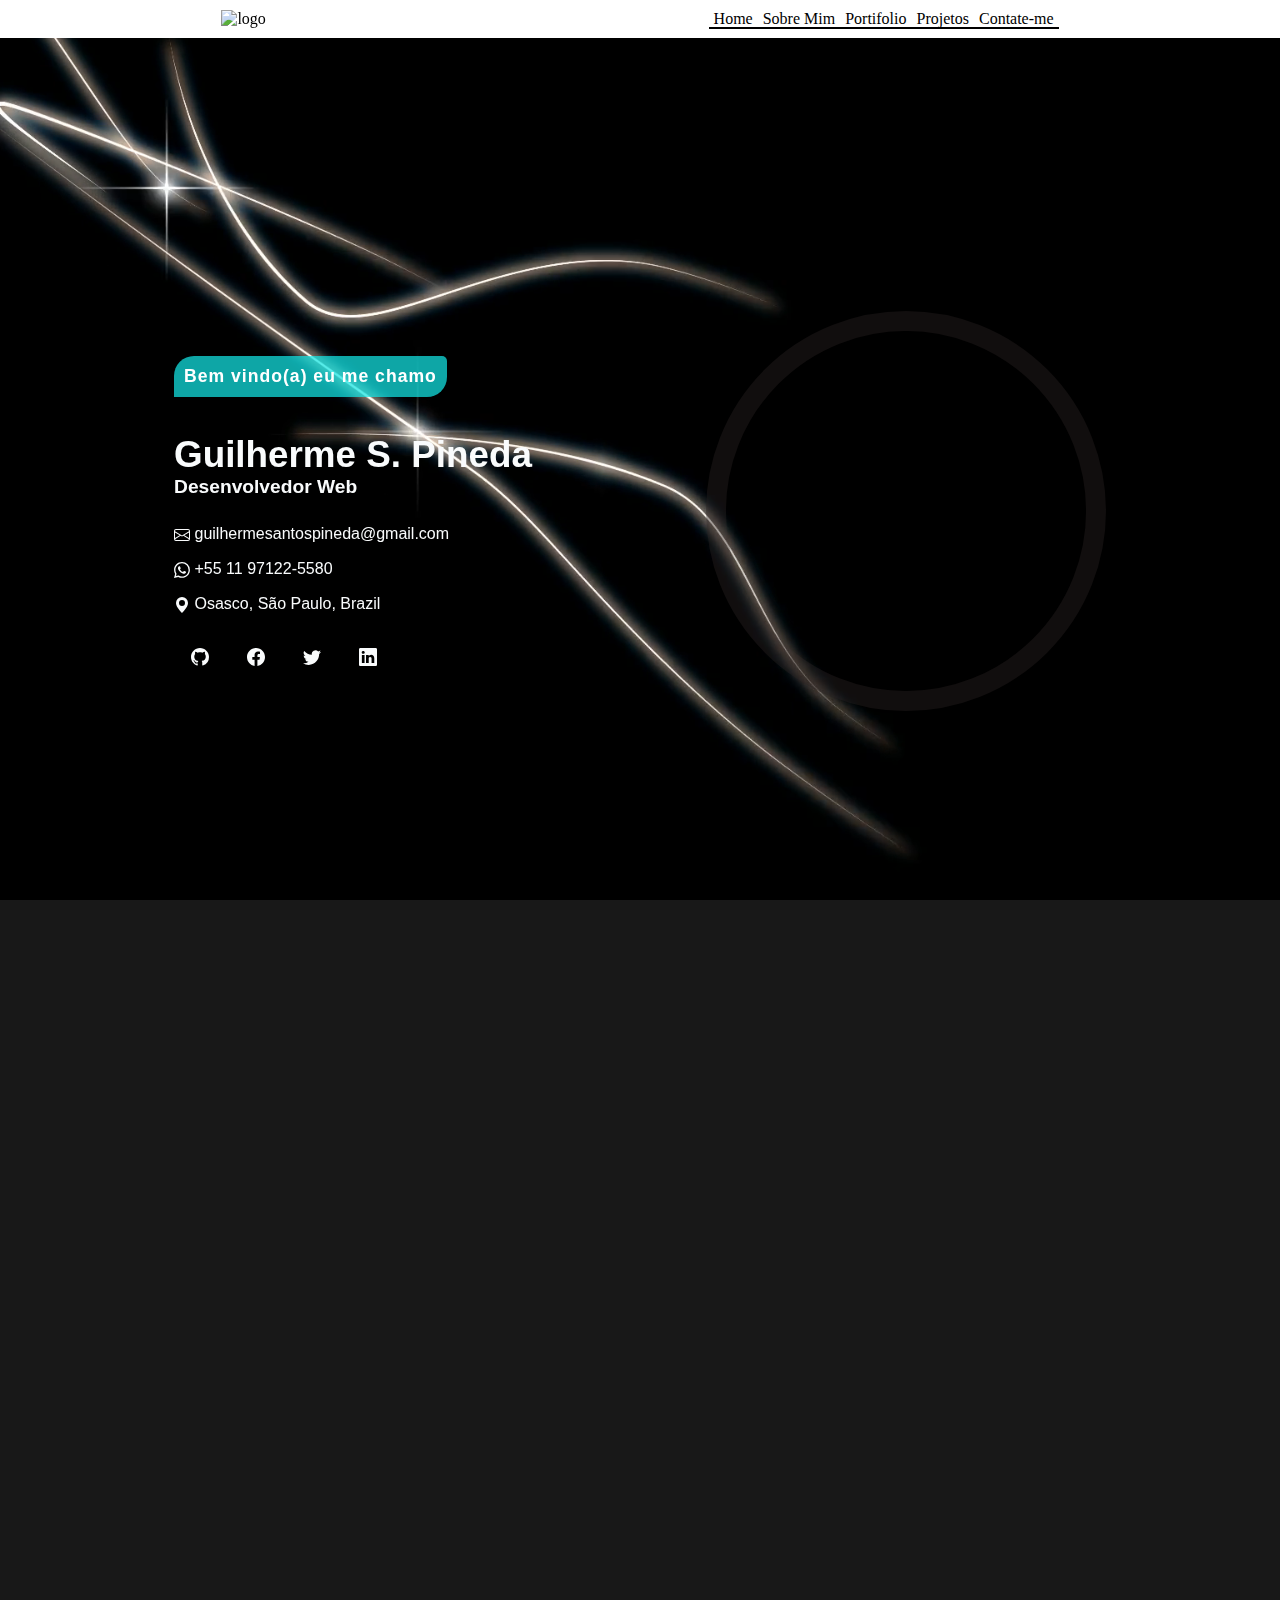
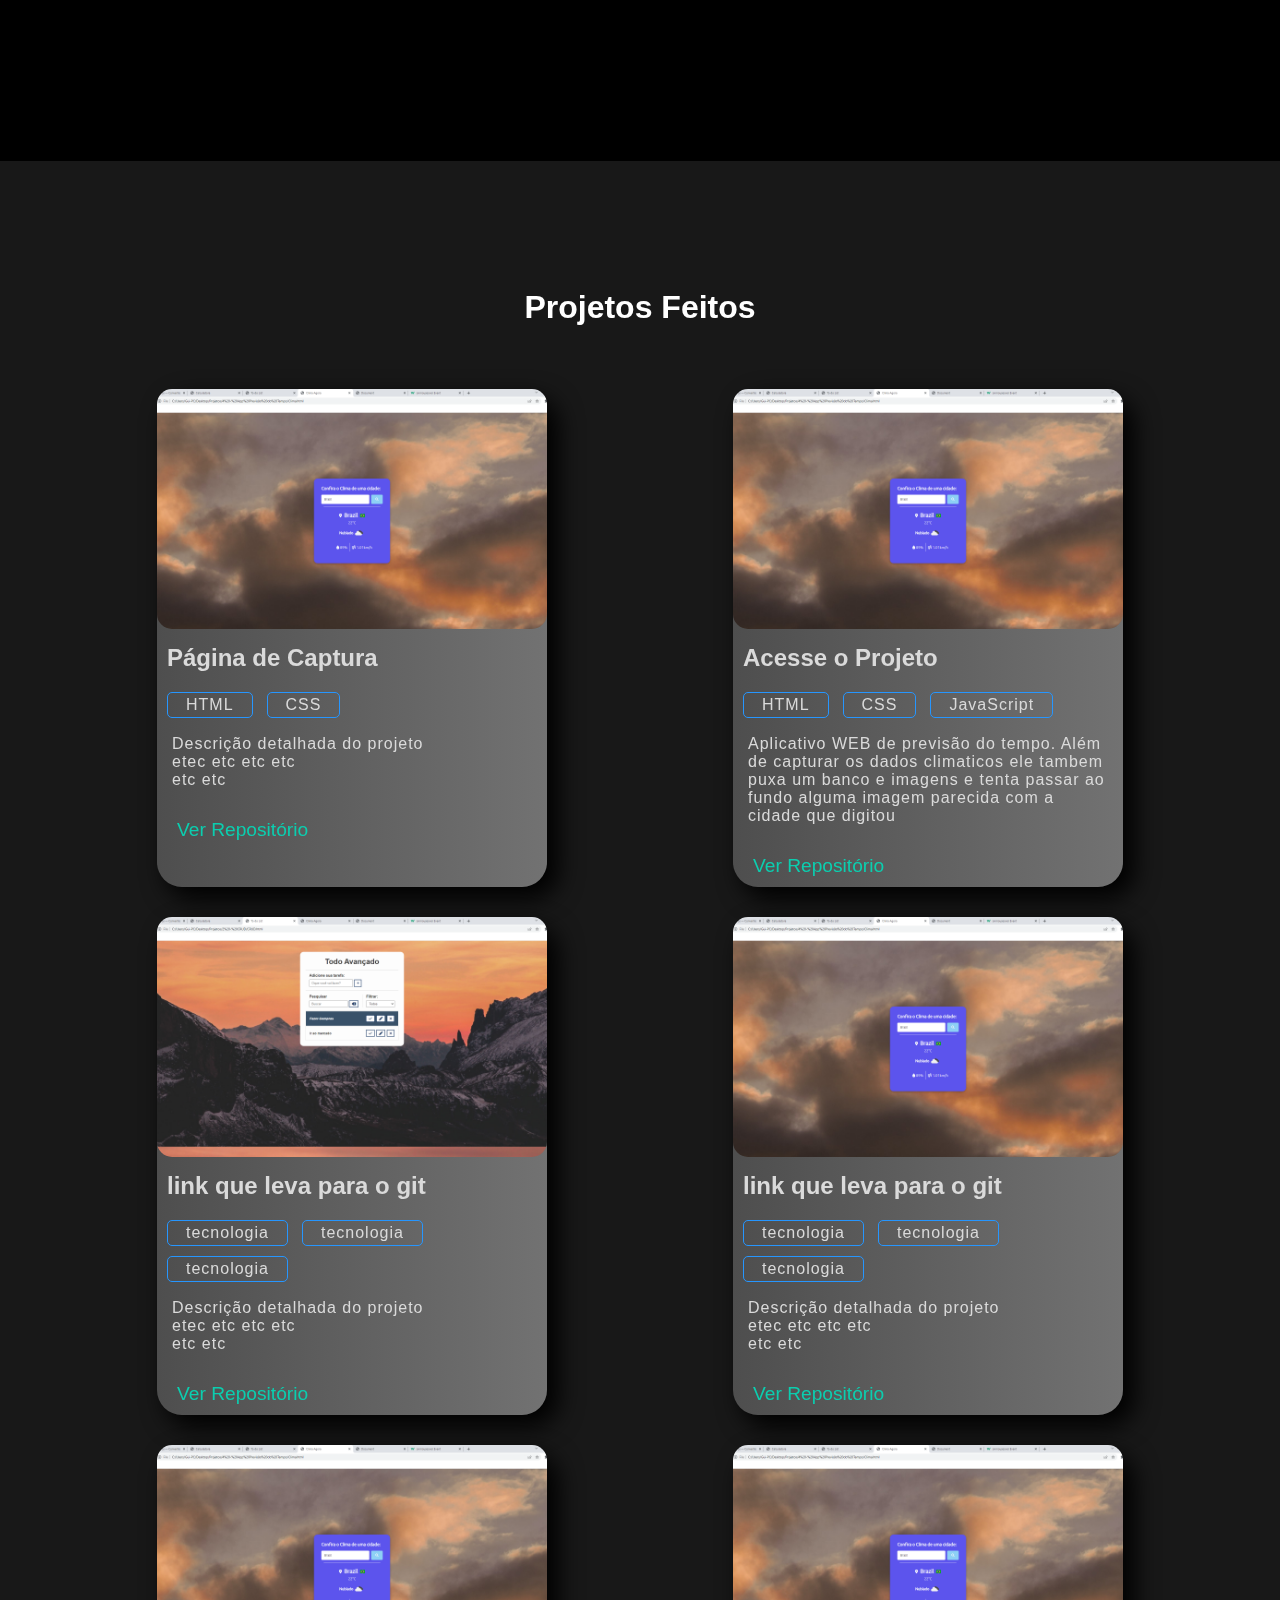
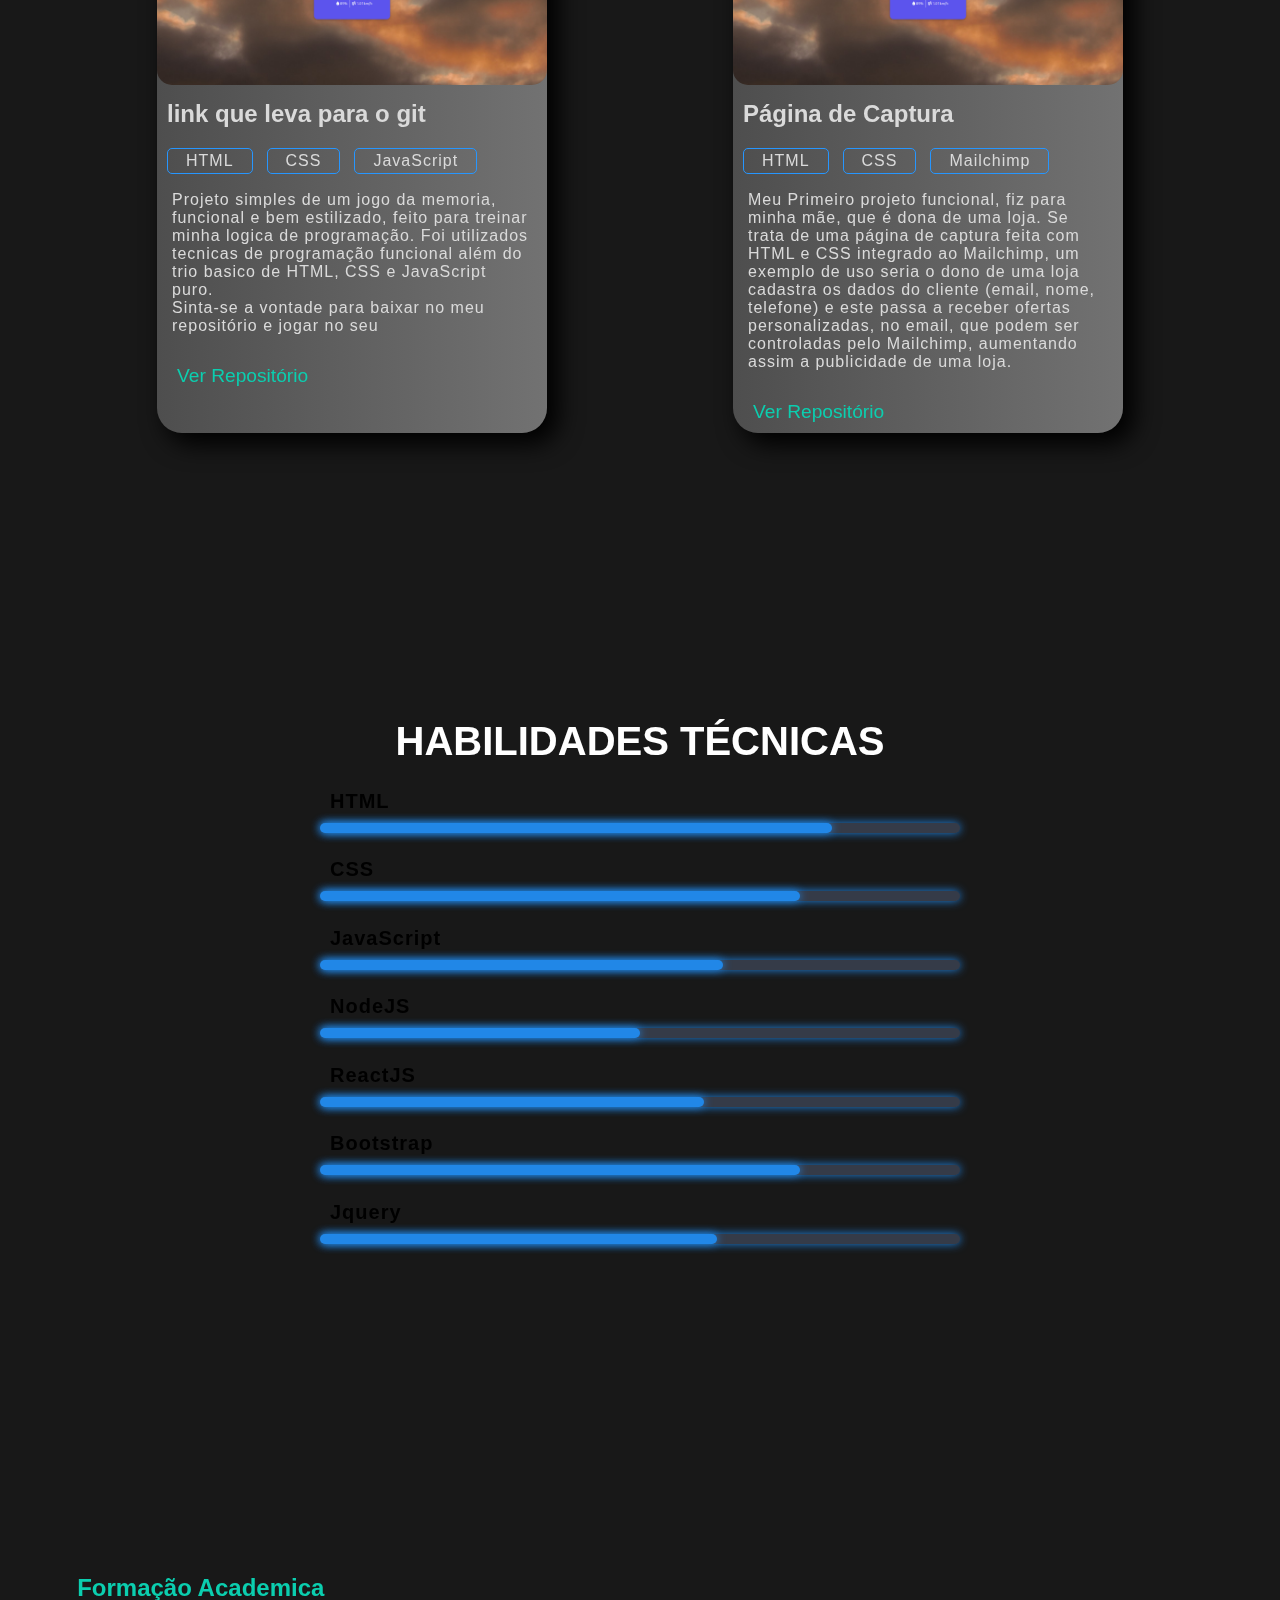
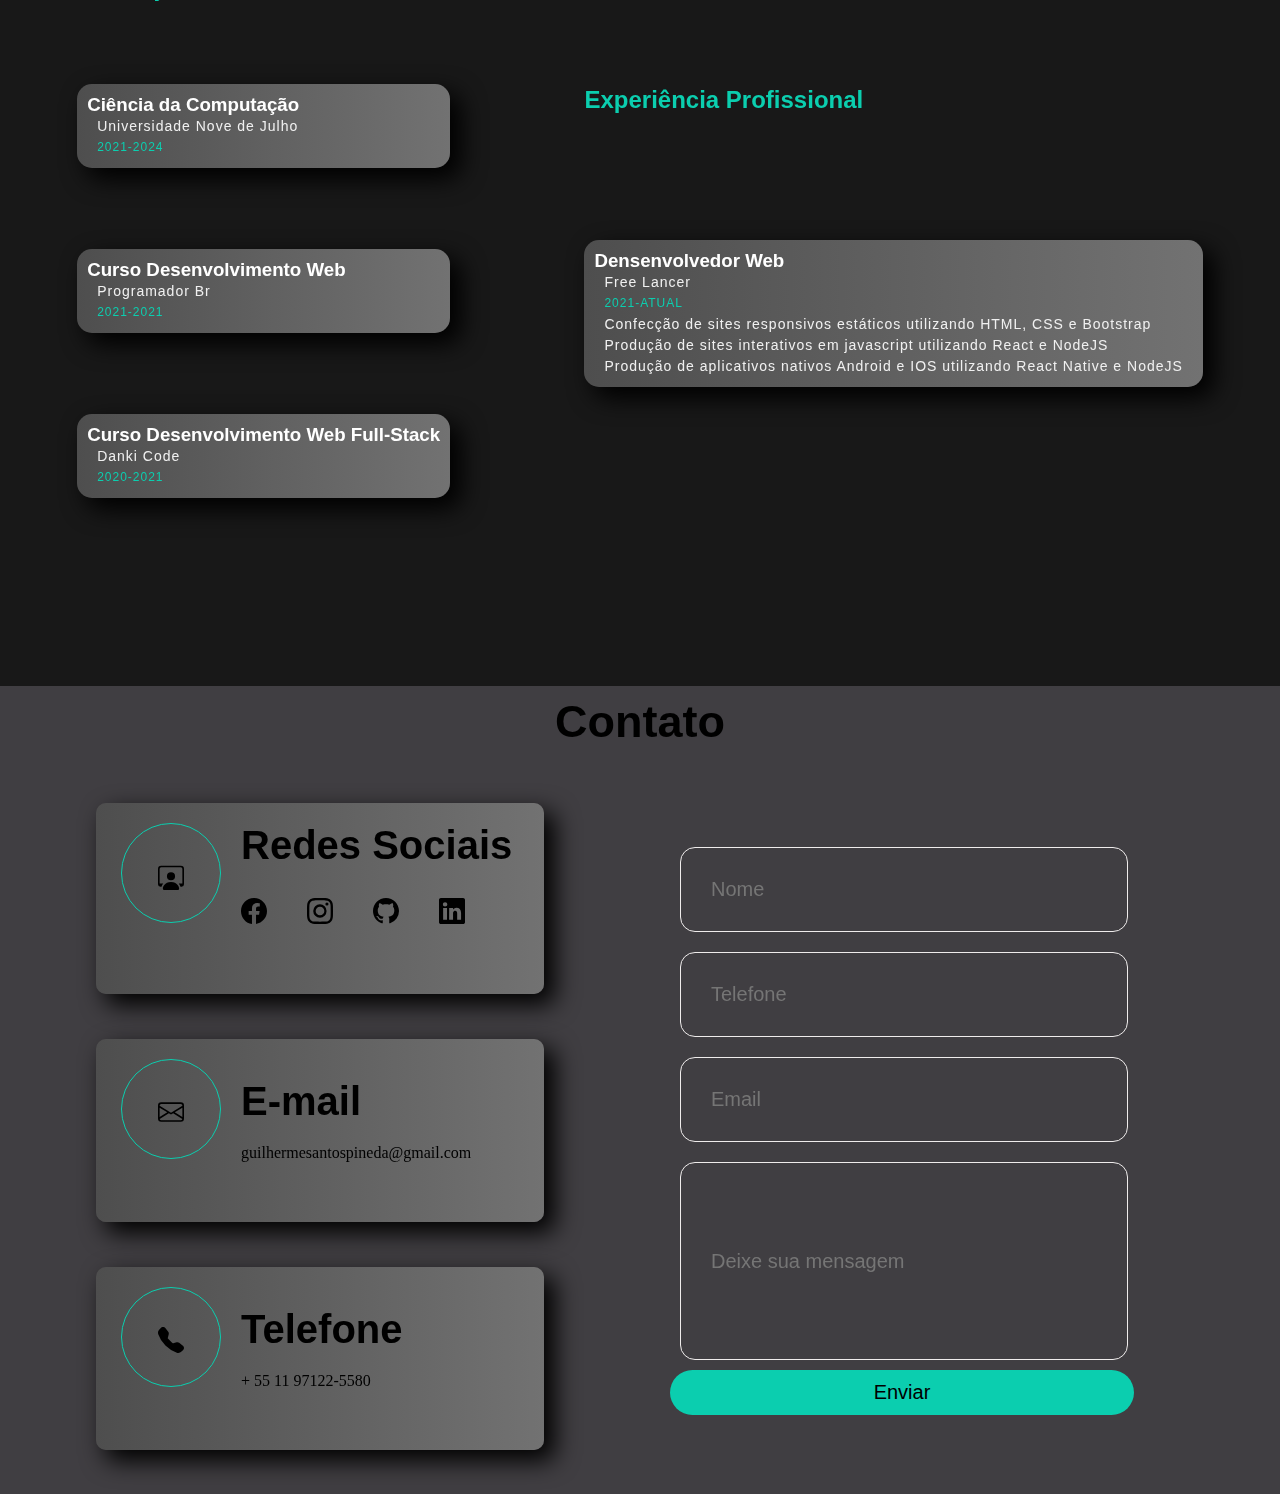
==== commit 6c712200: "Update index.html" ====
--- a/index.html
+++ b/index.html
@@ -13,7 +13,7 @@
         <svg onclick="sumirConteudoLista()" xmlns="http://www.w3.org/2000/svg" width="30" height="30" fill="currentColor" class="x" viewBox="0 0 16 16">
             <path d="M4.646 4.646a.5.5 0 0 1 .708 0L8 7.293l2.646-2.647a.5.5 0 0 1 .708.708L8.707 8l2.647 2.646a.5.5 0 0 1-.708.708L8 8.707l-2.646 2.647a.5.5 0 0 1-.708-.708L7.293 8 4.646 5.354a.5.5 0 0 1 0-.708z"/>
           </svg>
-        <div class="navigation" id="navigation">
+        <div class="navigation" id="navigation" >
             <a id="link1" href="#">Home</a><a id="link2" href="#">Sobre Mim</a><a id="link3" href="#">Portifolio</a><a id="link4" href="#">Projetos</a><a id="link5" href="#">Contate-me</a>
         </div>
         <a class="icones" href="#">
@@ -21,9 +21,10 @@
                 <path fill-rule="evenodd" d="M2.5 12a.5.5 0 0 1 .5-.5h10a.5.5 0 0 1 0 1H3a.5.5 0 0 1-.5-.5zm0-4a.5.5 0 0 1 .5-.5h10a.5.5 0 0 1 0 1H3a.5.5 0 0 1-.5-.5zm0-4a.5.5 0 0 1 .5-.5h10a.5.5 0 0 1 0 1H3a.5.5 0 0 1-.5-.5z"/>
               </svg>
 
-            <svg xmlns="http://www.w3.org/2000/svg" width="26" height="26" fill="currentColor" id="windows" viewBox="0 0 16 16">
+            <!-- <svg xmlns="http://www.w3.org/2000/svg" width="26" height="26" fill="currentColor" id="windows" viewBox="0 0 16 16">
                 <path d="M6.555 1.375 0 2.237v5.45h6.555V1.375zM0 13.795l6.555.933V8.313H0v5.482zm7.278-5.4.026 6.378L16 16V8.395H7.278zM16 0 7.33 1.244v6.414H16V0z"/>
-            </svg>
+            </svg> -->
+            <img id="windows" src="./assents/images/G-logo.png" alt="logo">
         </a>
     </div>
     <section class="conteudo">
@@ -111,7 +112,7 @@
                 <li><span>React Native</span></li>
                 <li><span>Jquery</span></li>
             </ul>
-            <a class="classeLinkDoDownload" href="">
+            <a class="classeLinkDoDownload" href="./assents/curriculo/curriculo.pdf" download>
                 <div class="download">Download CV
                     <svg xmlns="http://www.w3.org/2000/svg" width="20" height="20" fill="currentColor" class="iconeDownload" viewBox="0 0 16 16">
                         <path d="M.5 9.9a.5.5 0 0 1 .5.5v2.5a1 1 0 0 0 1 1h12a1 1 0 0 0 1-1v-2.5a.5.5 0 0 1 1 0v2.5a2 2 0 0 1-2 2H2a2 2 0 0 1-2-2v-2.5a.5.5 0 0 1 .5-.5z"/>
@@ -426,7 +427,7 @@
                 </div>
             </div>
         </div>
-        <form id="formulario" action="www.exampleee." class="formulario" data-toggle="validator" novalidate="true">
+        <form id="formulario" method="get" action="./script.js" class="formulario" data-toggle="validator" novalidate="true">
             <div class="form-contat">
                 <div class="qua div-nome">
                     <input name="nome" class="cont contato-nome" id="nome" type="text" placeholder="Nome" required>
--- a/estilo.css
+++ b/estilo.css
@@ -52,6 +52,7 @@
     /* width: 98.7vw; */
     height: 105vh;
     /* background-color: rebeccapurple; */
+    
 }
 .param{
     color: #f9fbfc;
@@ -993,6 +994,7 @@
         transform: translate3d(0,0,0);
     }
 }
+
 @media screen and (max-width: 1160px){
     .meuServicoGridGeral {
     grid-template-columns: 1fr;
@@ -1008,19 +1010,81 @@
     .textoDaGrid{
         margin: 0px 60px;
     }
-        .educacaoEExperiencia {
-    padding: 10px;
-    max-width: 100vw;
-    width: 100%;
-    height: 100vh;
-    display: flex;
-    flex-direction: column;
-    justify-content: space-around;
-    align-items: center;
-    /* background: #0e1c34; */
-}
+
+    .mySkills {
+        padding: 10px;
+        display: flex;
+        width: auto;
+        height: auto;
+        /* background-color: rebeccapurple; */
+        flex-direction: row;
+        justify-content: center;
+        align-content: center;
+        align-items: center;
+    }
+    .educacaoEExperiencia {
+        padding: 10px;
+        max-width: 100vw;
+        width: 100%;
+        height: 820px;
+        display: flex;
+        flex-direction: column;
+        justify-content: space-around;
+        align-items: center;
+        /* background: #0e1c34; */
+    }
+    .ano-ano {
+        text-align: center;
+        color: #0bceaf;
+    }
+    .divBotaoEnviar {
+        width: 100%;
+        height: 35px;
+    }
+    .icone-- {
+        display: none;
+        margin: 20px 0px 0px 25px;
+        text-align: center;
+        width: 100px;
+        height: 100px;
+        border: 1px solid;
+        border-radius: 50%;
+        line-height: 100px;
+        font-size: 20px;
+        border-color: #0bceaf;
+    }
+}
+@media (max-width: 1163px) and (orientation: landscape){
+
+    .video{
+        display:none;
+    }
+    .mySkills {
+        padding: 10px;
+        display: flex;
+        width: auto;
+        height: 720px;
+        /* background-color: rebeccapurple; */
+        flex-direction: row;
+        justify-content: center;
+        align-content: center;
+        align-items: center;
+    }
+    
 }
 @media screen and (max-width: 870px){
+    .icone-- {
+        display: block;
+        margin: 20px 0px 0px 25px;
+        text-align: center;
+        width: 100px;
+        height: 100px;
+        border: 1px solid;
+        border-radius: 50%;
+        line-height: 100px;
+        font-size: 20px;
+        border-color: #0bceaf;
+    }
     .header {
         position: sticky;
         width: 100%;
@@ -1330,6 +1394,7 @@
             border-radius: 15px;
             padding: 10px;
             background: linear-gradient(to right, #4e4e4e, #727272);
+            margin: 5px 0px;
         }
         .cor {
             line-height: 15px;
@@ -1421,6 +1486,14 @@
             flex-direction: column;
             align-items: stretch;
             justify-content: space-around;
+        }
+        .contate-me {
+            height: auto;
+            width: auto;
+            display: flex;
+            background-color: #403e42;
+            flex-direction: column;
+            align-items: center;
         }
         .redes-sociais {
             display: flex;
@@ -2323,4 +2396,5 @@
   .download:hover::after, .download:focus::after {
     animation: none;
     display: none;
-  } */+  } */
+
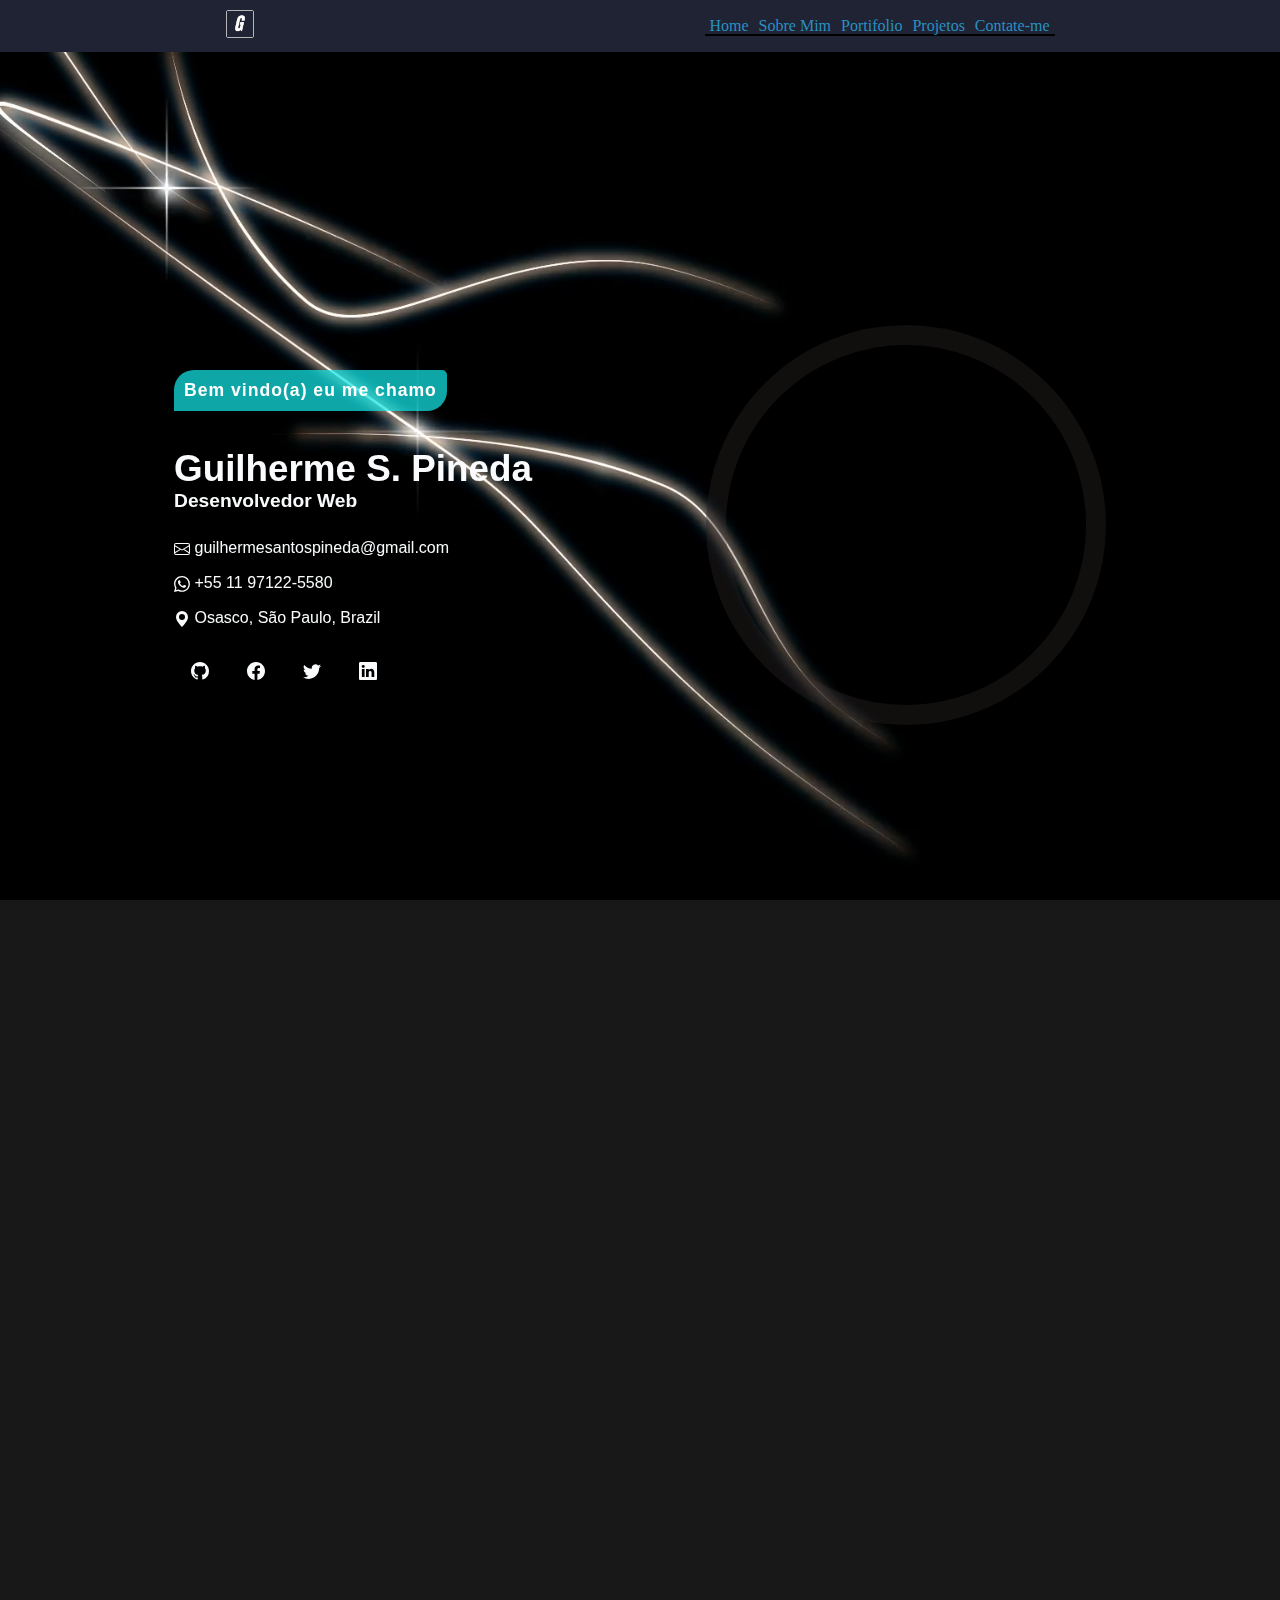
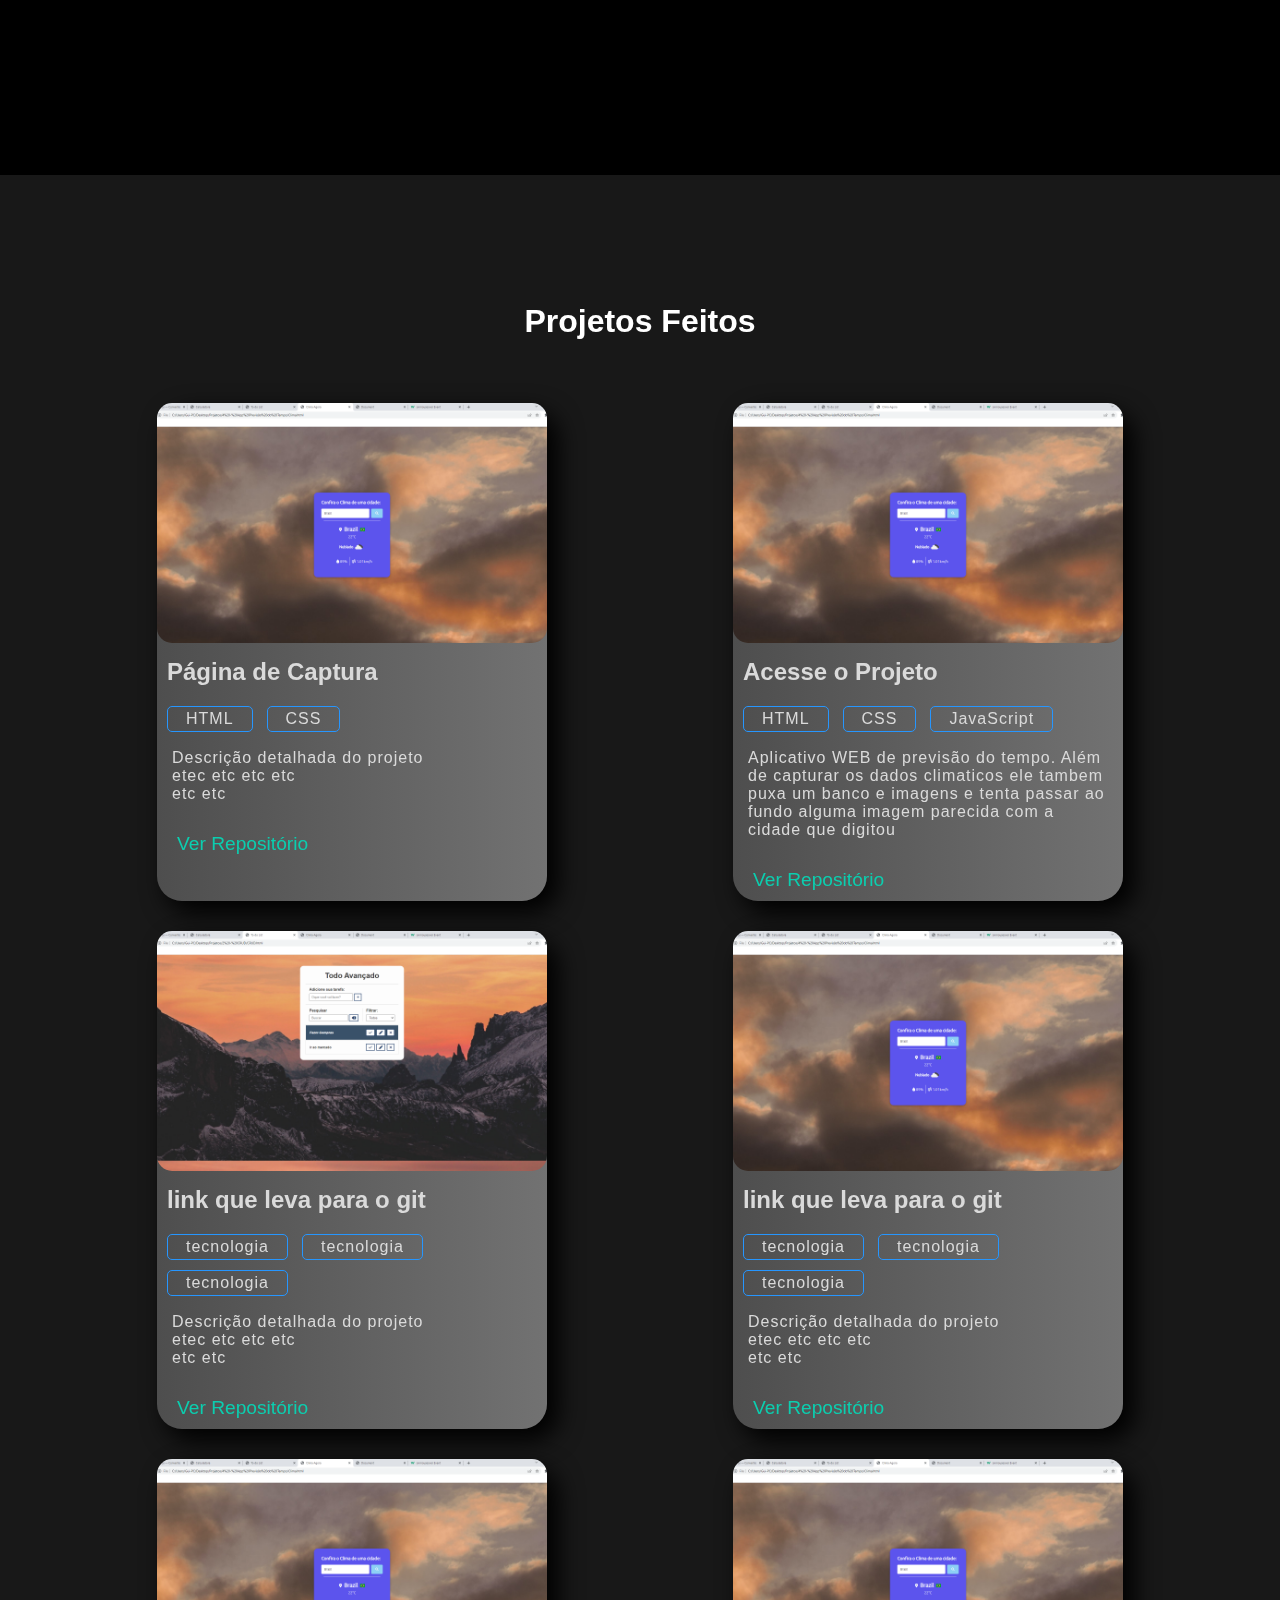
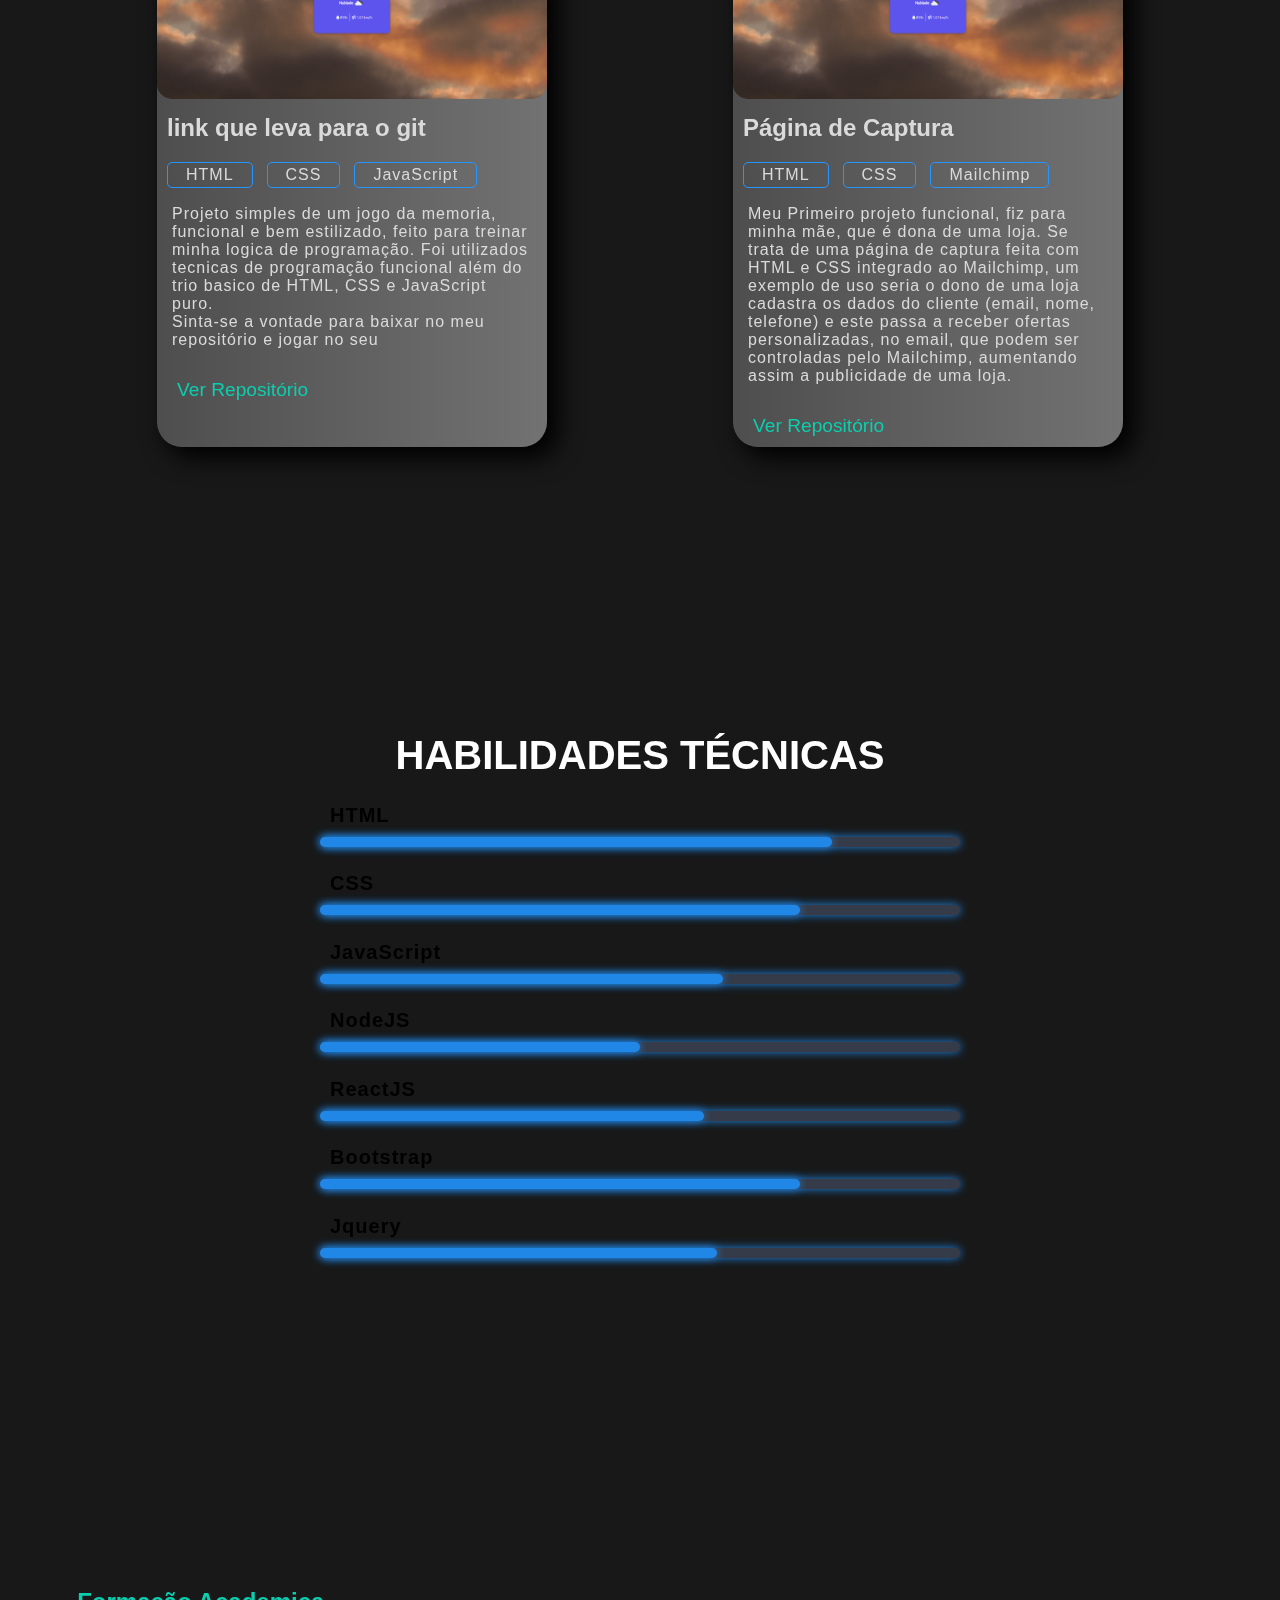
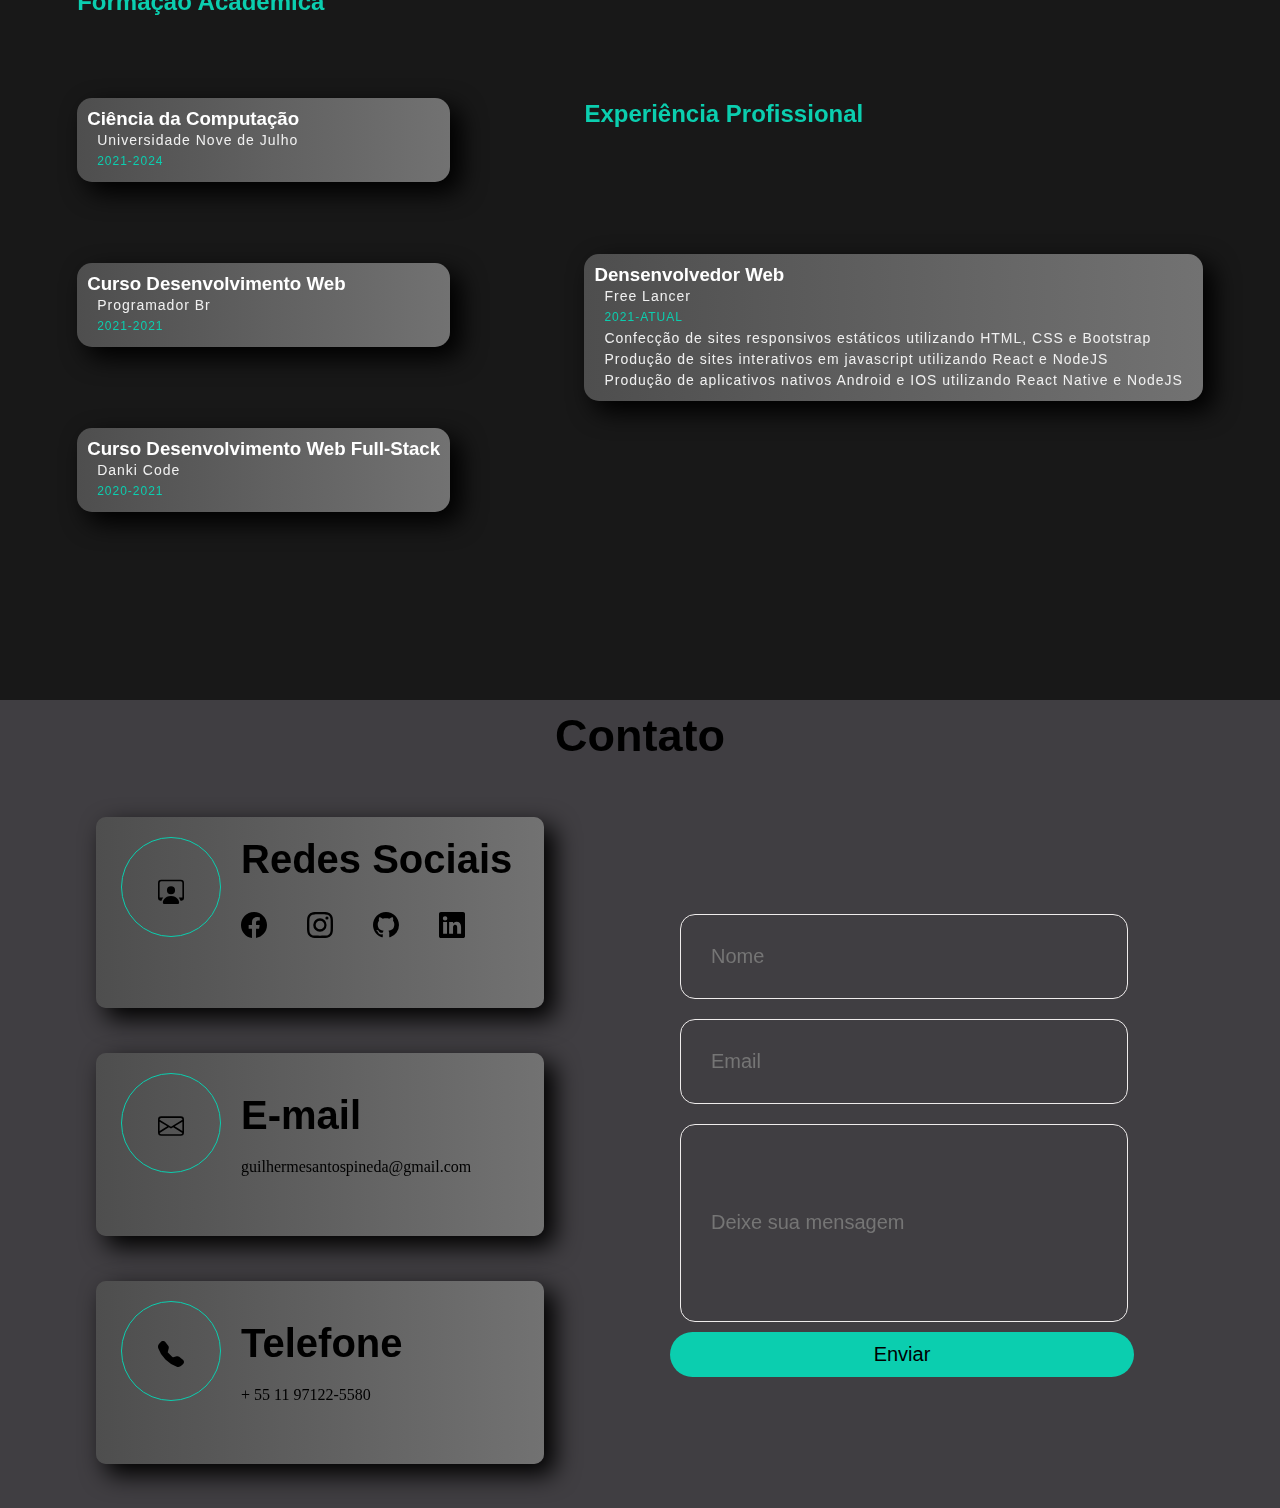
==== commit ef6ae597: "Update index.html" ====
--- a/index.html
+++ b/index.html
@@ -40,7 +40,7 @@
                 <h2 class="nome param">Guilherme S. Pineda</h2>
                 <h4 class="dev param">Desenvolvedor Web</h4>
             <div class="iconesPequenos">
-                <a class="param" href="">
+                <a class="param" href="mailto:guilhermesantospineda@gmai.com">
                     <svg xmlns="http://www.w3.org/2000/svg" width="16" height="16" fill="currentColor" class="bi envelope" viewBox="0 0 16 16">
                         <path d="M0 4a2 2 0 0 1 2-2h12a2 2 0 0 1 2 2v8a2 2 0 0 1-2 2H2a2 2 0 0 1-2-2V4Zm2-1a1 1 0 0 0-1 1v.217l7 4.2 7-4.2V4a1 1 0 0 0-1-1H2Zm13 2.383-4.708 2.825L15 11.105V5.383Zm-.034 6.876-5.64-3.471L8 9.583l-1.326-.795-5.64 3.47A1 1 0 0 0 2 13h12a1 1 0 0 0 .966-.741ZM1 11.105l4.708-2.897L1 5.383v5.722Z"/>
                     </svg>
@@ -427,19 +427,19 @@
                 </div>
             </div>
         </div>
-        <form id="formulario" method="get" action="./script.js" class="formulario" data-toggle="validator" novalidate="true">
+        <form id="formulario" method="POST" action="./email.php" class="formulario">
             <div class="form-contat">
                 <div class="qua div-nome">
-                    <input name="nome" class="cont contato-nome" id="nome" type="text" placeholder="Nome" required>
-                </div>
-                <div class="qua div-telefone">
+                    <input name="name" class="cont contato-nome" id="nome" type="text" placeholder="Nome" required>
+                </div>
+                <!-- <div class="qua div-telefone">
                     <input name="Telefone" class="cont contato-telefone" id="telefone" type="tel" placeholder="Telefone" required>
-                </div>
+                </div> -->
                 <div class="qua div-email">
                     <input name="email" class="cont contato-email" id="email" type="email" placeholder="Email" required>
                 </div>
                 <div class="qua div-textarea">
-                    <input name="mensagem" rown="6" class="cont contato-texto" id="mensagem" type="text" placeholder="Deixe sua mensagem" required>
+                    <input name="mesage" rows="5" class="cont contato-texto" id="mensagem" type="text" placeholder="Deixe sua mensagem" required>
                 </div>
                 <div class="divBotaoEnviar">
                     <button type="submit" class="botao" id="botao">Enviar</button>
--- a/estilo.css
+++ b/estilo.css
@@ -22,7 +22,13 @@
     flex-direction: row-reverse;
     align-items: center;
     justify-content: space-around;
-    background: white;
+    background: #1F2334;
+}
+#windows{
+    width: 28px;
+    height: 28px; 
+    border-radius: 2px;
+    border: 1px solid #b6b6b6;
 }
 .x{
     display: none;
@@ -30,8 +36,9 @@
 .navigation > a{
     padding: 0 5px;
     border-bottom: 2px solid black;
-    background: #ffffff;
-    transition: background-color 500ms ease-out, padding 500ms, font-size 800ms;
+    background: #1F2334;
+    transition: 0.6s;
+    color: #2991c2;
 }
 .navigation > a:hover{
     border-radius: 25px;
@@ -1113,6 +1120,7 @@
         padding: 10px;
         transition: 0.4s;
     }
+
     .navigation > a {
         padding: 10px;
         border-bottom: 2px solid black;
@@ -1678,7 +1686,6 @@
         display: flex;
         flex-direction: column;
         padding: 10px;
-        transition: 0.4s;
     }
     .navigation > a {
         padding: 10px;
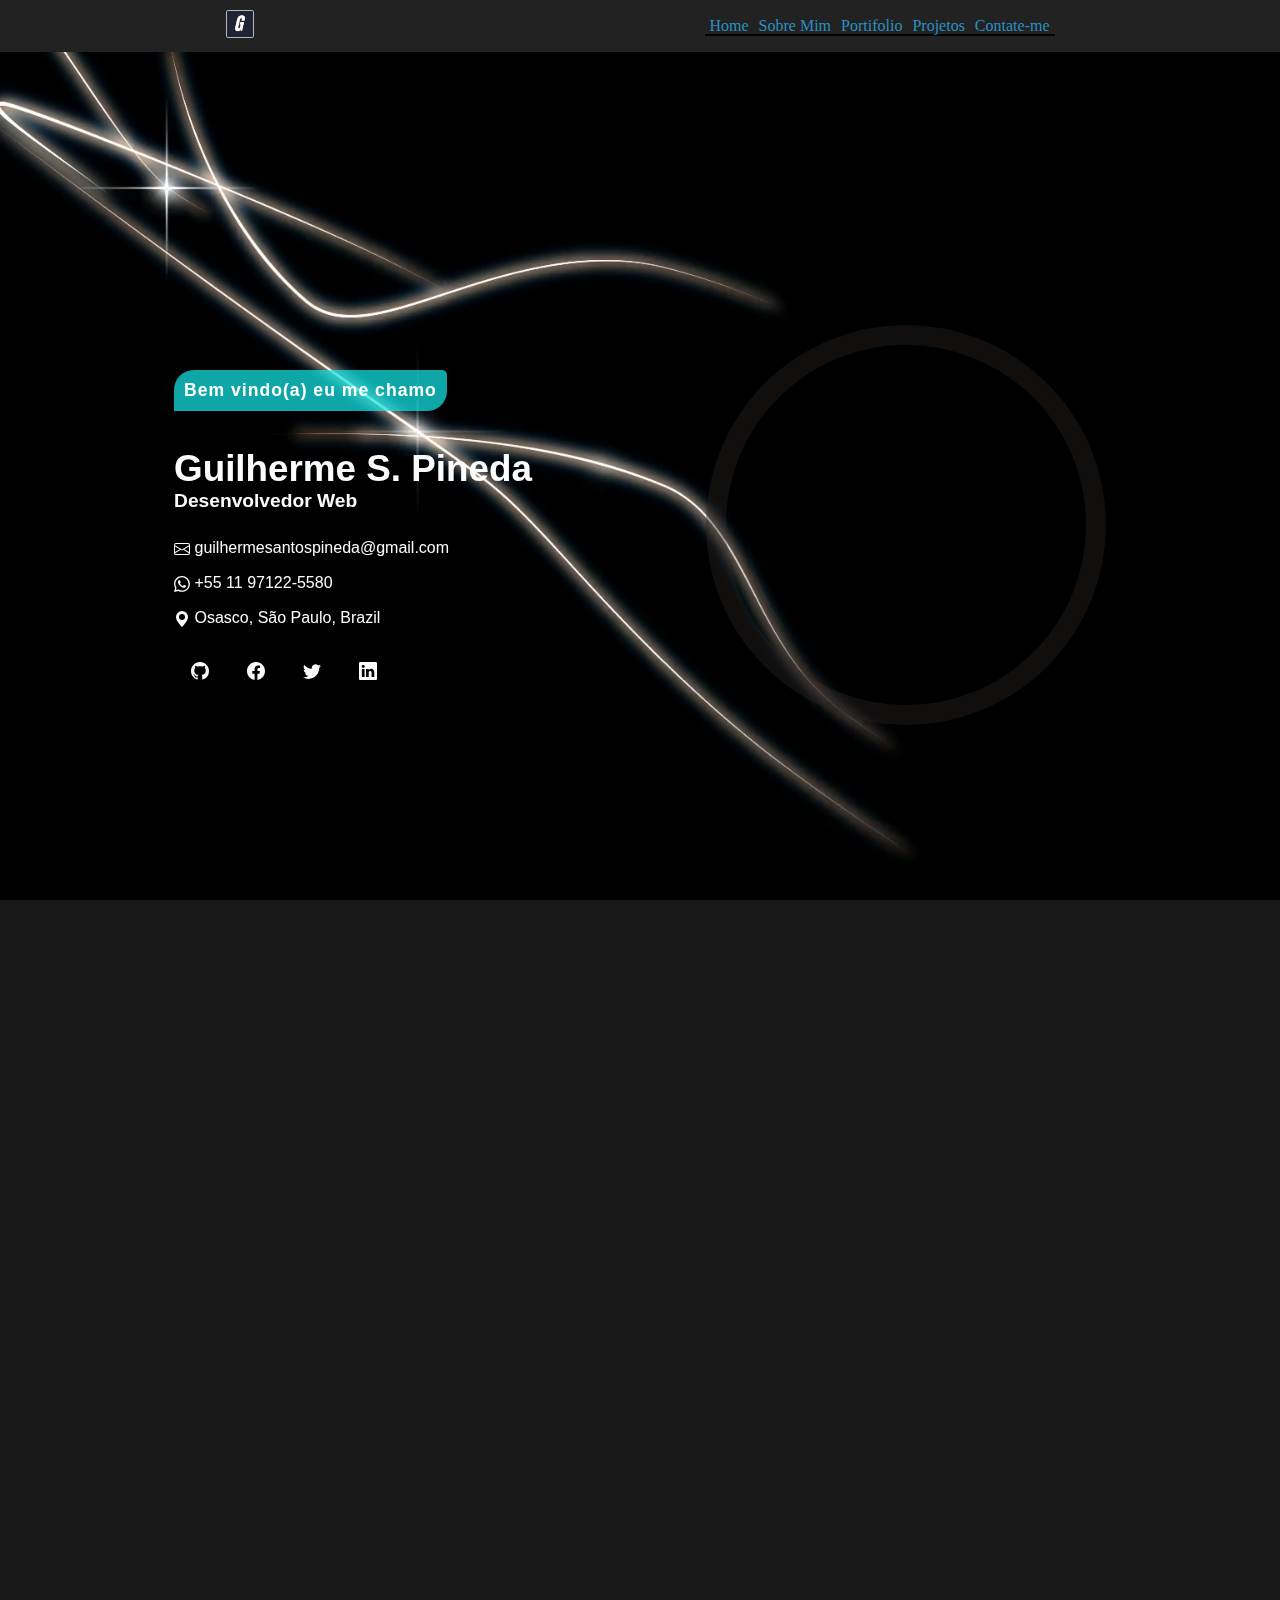
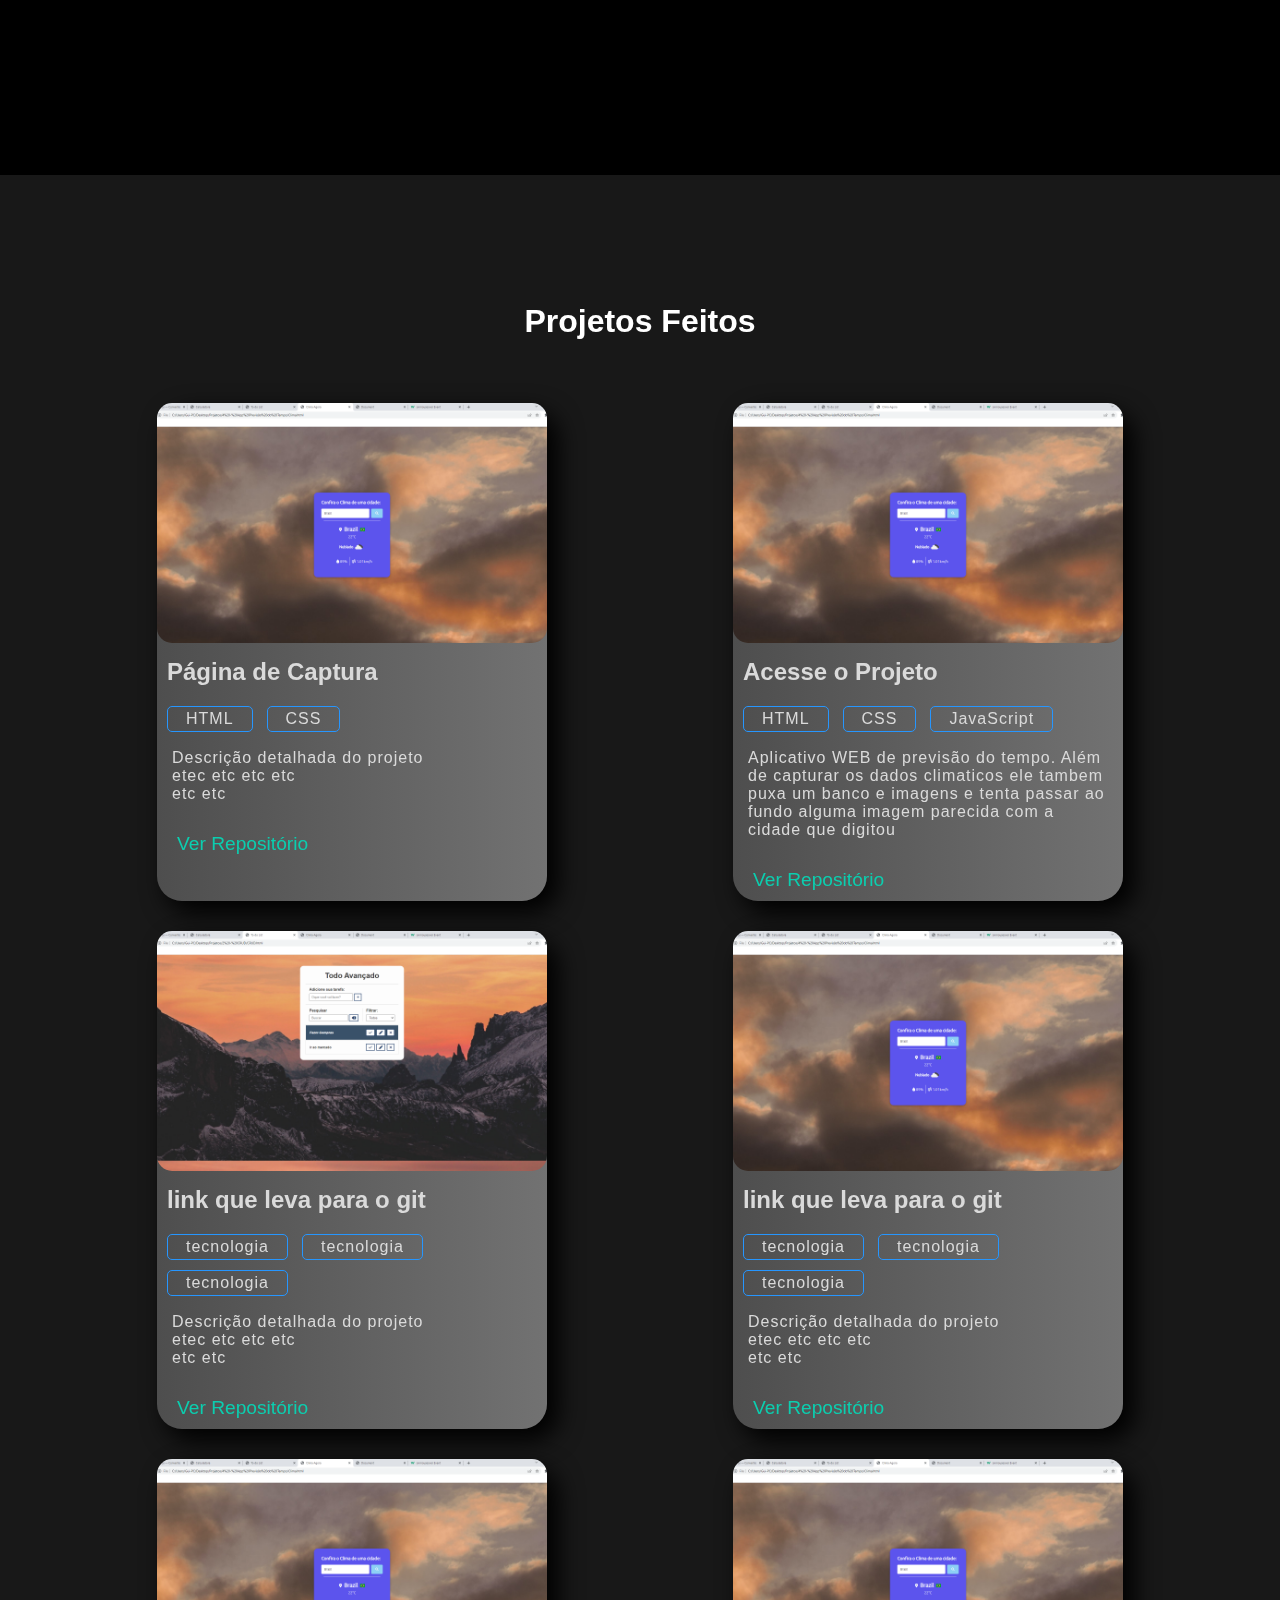
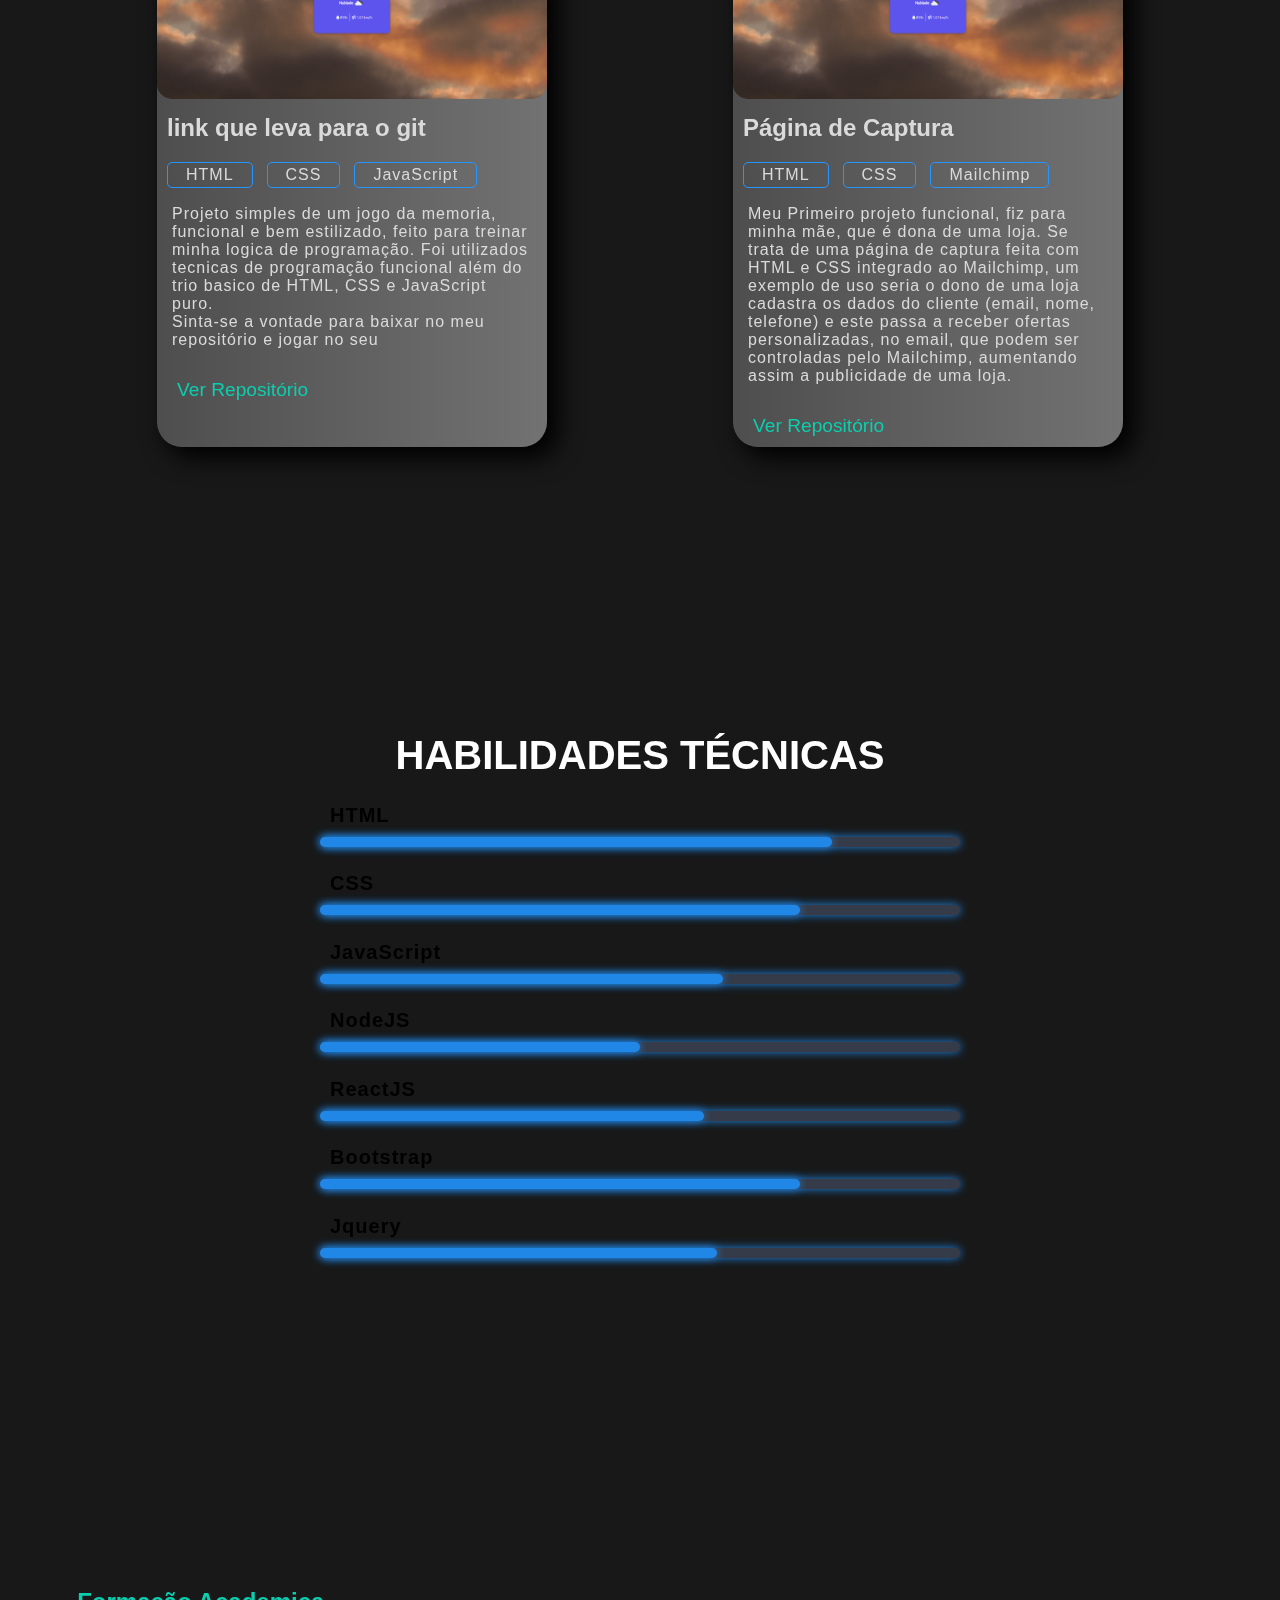
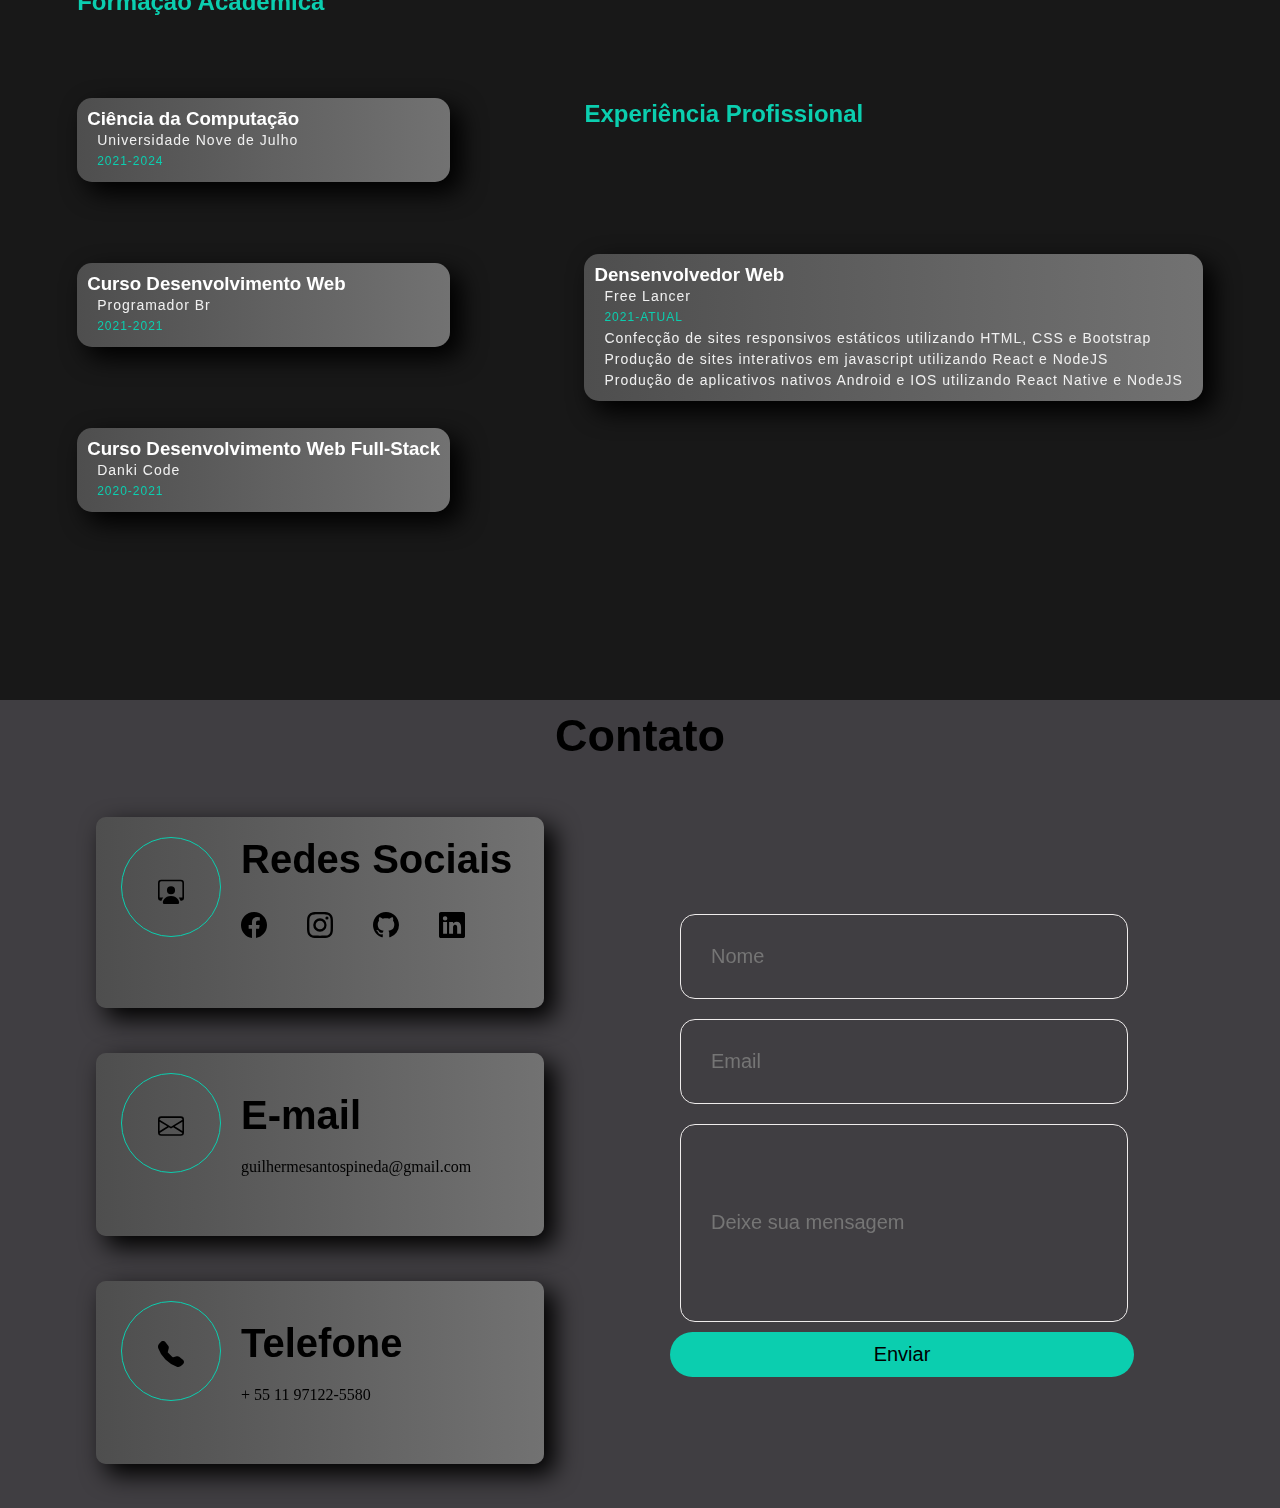
==== commit 3d050832: "Update index.html" ====
--- a/index.html
+++ b/index.html
@@ -427,7 +427,7 @@
                 </div>
             </div>
         </div>
-        <form id="formulario" method="POST" action="./email.php" class="formulario">
+        <form id="formulario" method="POST" action="https://formspree.io/f/meqwqegd" class="formulario">
             <div class="form-contat">
                 <div class="qua div-nome">
                     <input name="name" class="cont contato-nome" id="nome" type="text" placeholder="Nome" required>
--- a/estilo.css
+++ b/estilo.css
@@ -22,7 +22,7 @@
     flex-direction: row-reverse;
     align-items: center;
     justify-content: space-around;
-    background: #1F2334;
+    background: #222222;
 }
 #windows{
     width: 28px;
@@ -36,7 +36,7 @@
 .navigation > a{
     padding: 0 5px;
     border-bottom: 2px solid black;
-    background: #1F2334;
+    background: #222222;
     transition: 0.6s;
     color: #2991c2;
 }
@@ -2404,4 +2404,3 @@
     animation: none;
     display: none;
   } */
-
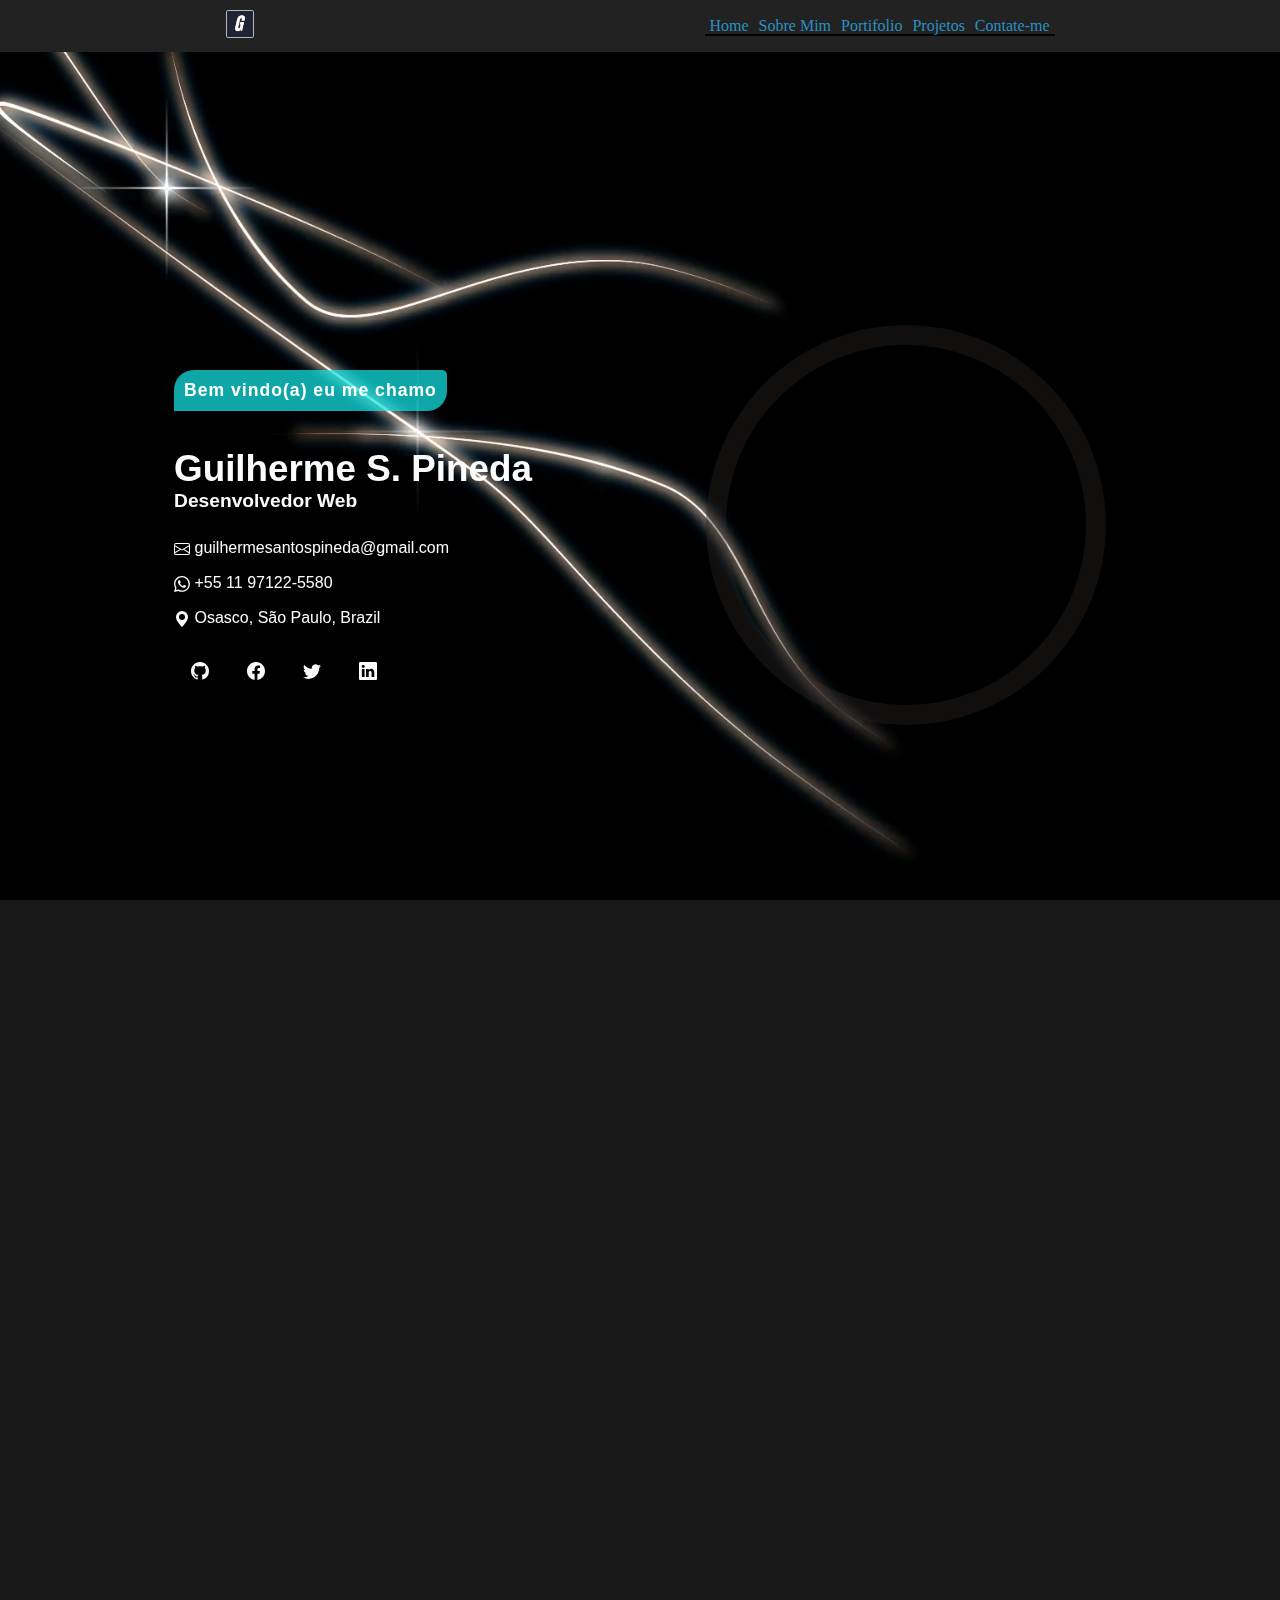
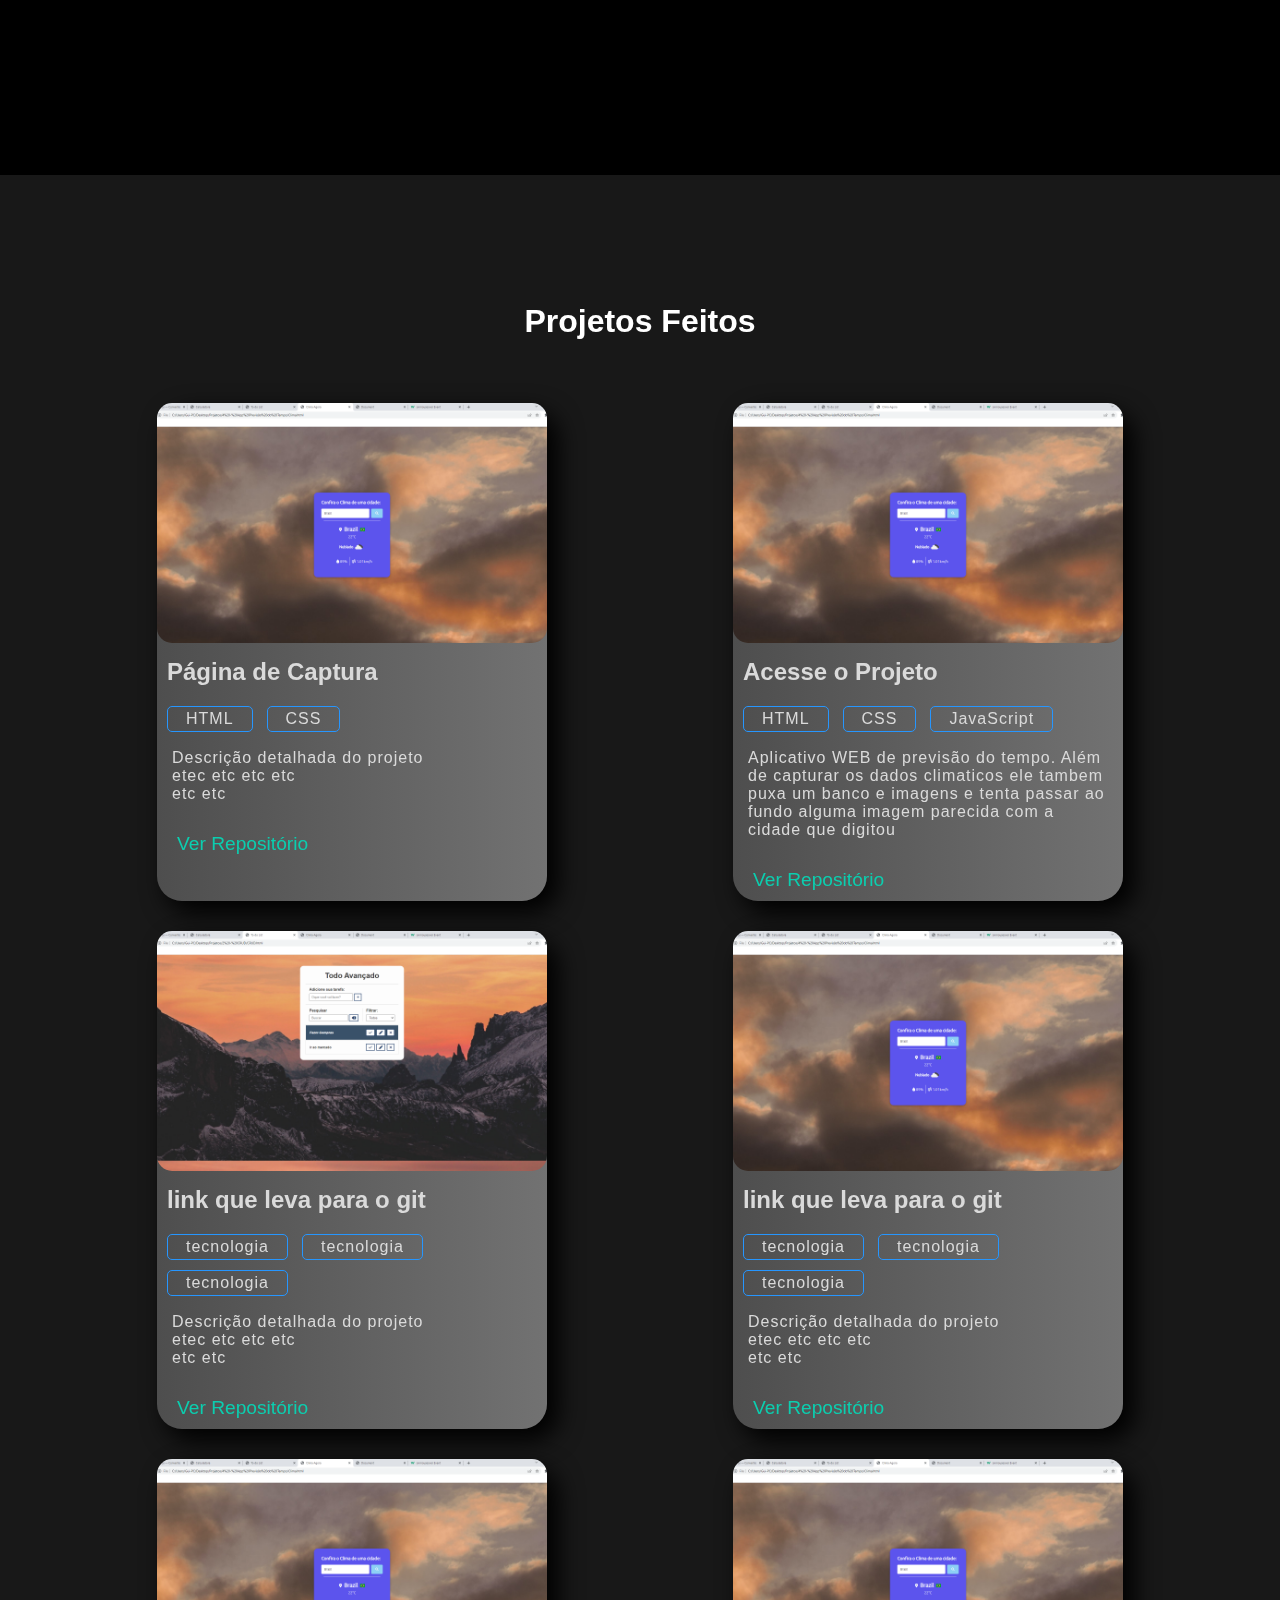
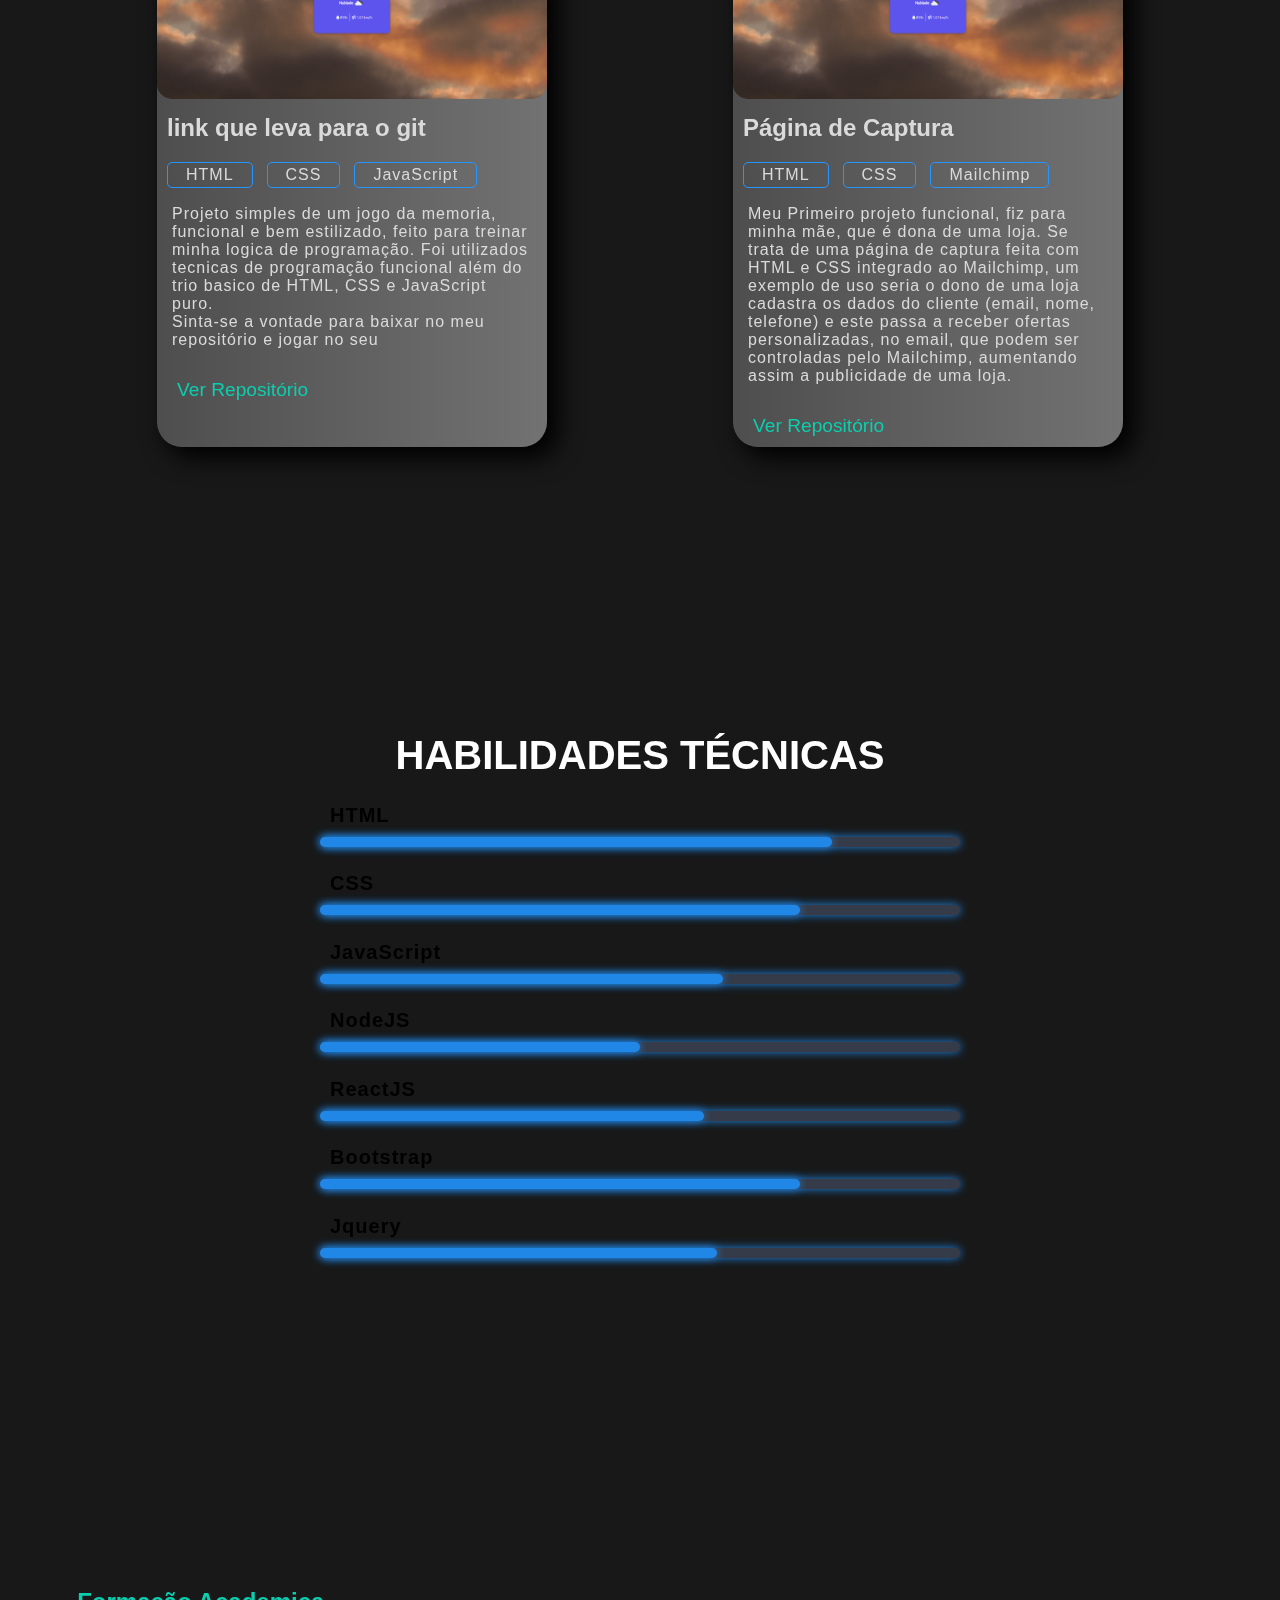
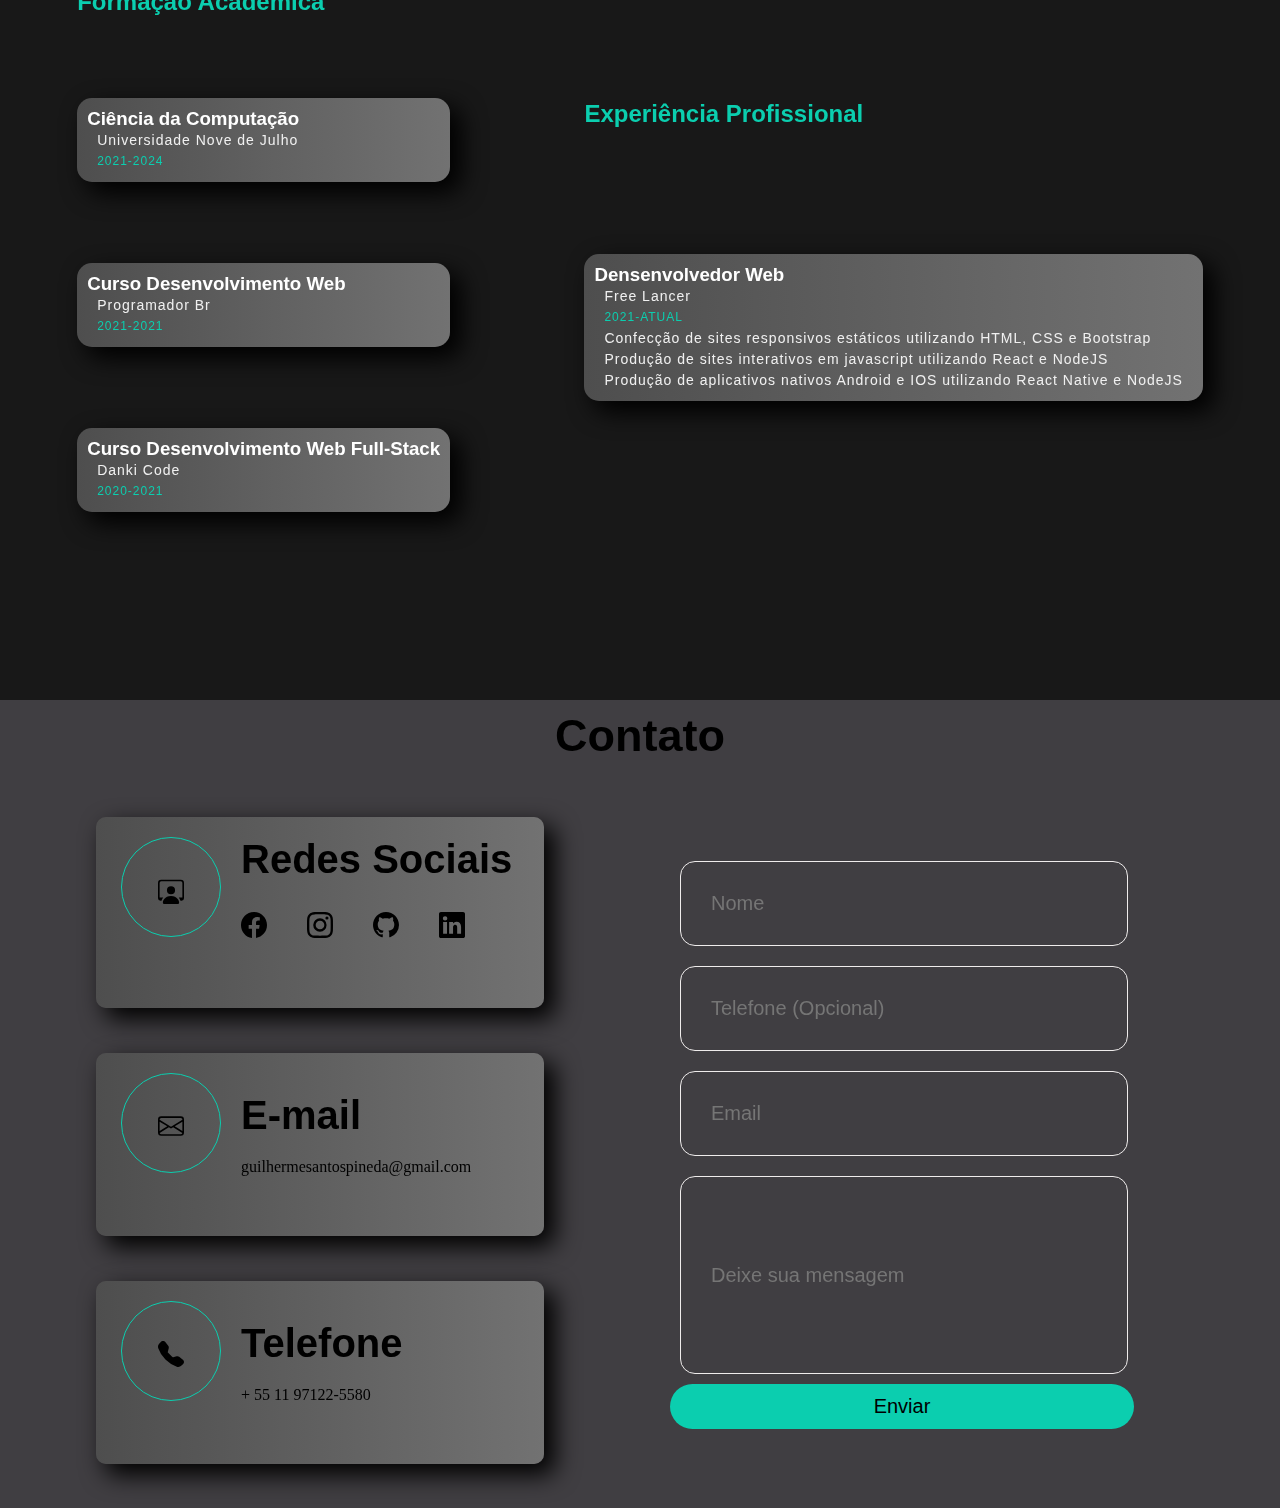
==== commit 3309de63: "Update index.html" ====
--- a/index.html
+++ b/index.html
@@ -432,9 +432,9 @@
                 <div class="qua div-nome">
                     <input name="name" class="cont contato-nome" id="nome" type="text" placeholder="Nome" required>
                 </div>
-                <!-- <div class="qua div-telefone">
-                    <input name="Telefone" class="cont contato-telefone" id="telefone" type="tel" placeholder="Telefone" required>
-                </div> -->
+                <div class="qua div-telefone">
+                    <input name="Telefone" class="cont contato-telefone" id="telefone" type="tel" placeholder="Telefone (Opcional)">
+                </div>
                 <div class="qua div-email">
                     <input name="email" class="cont contato-email" id="email" type="email" placeholder="Email" required>
                 </div>
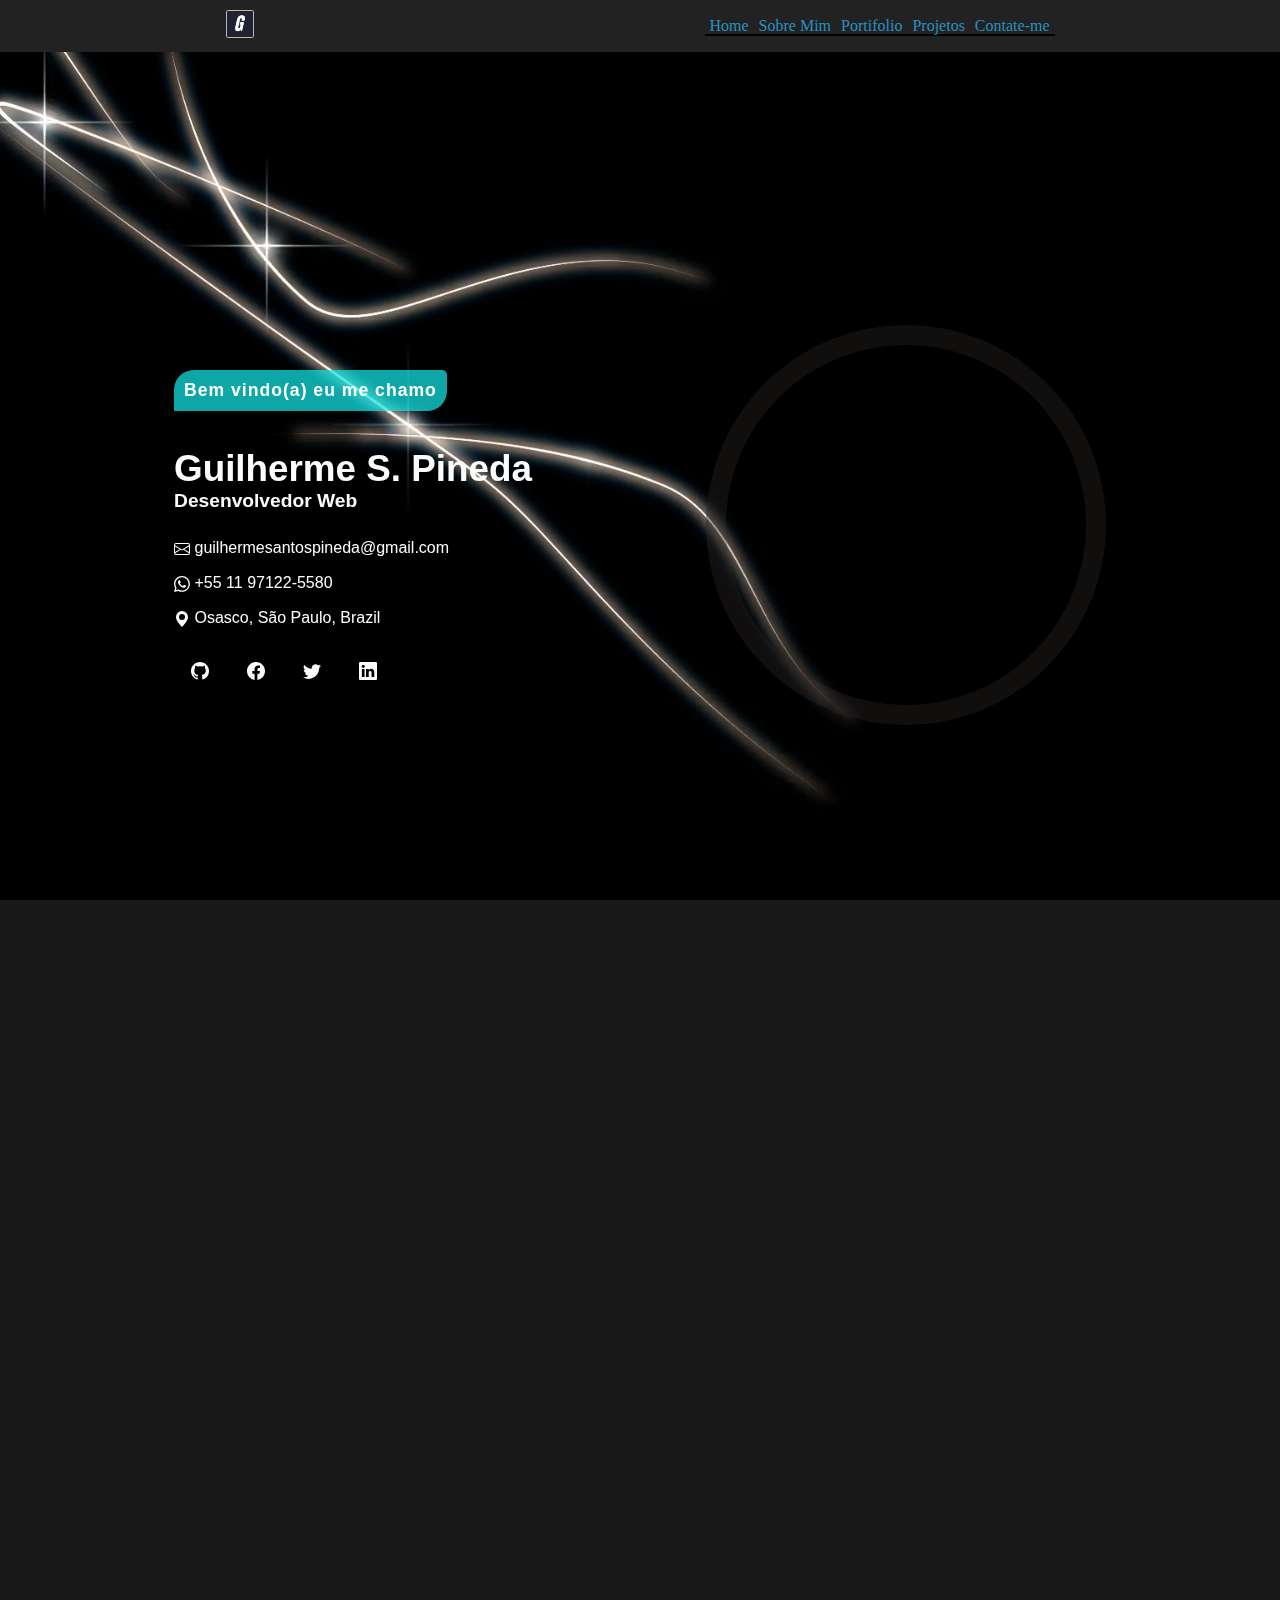
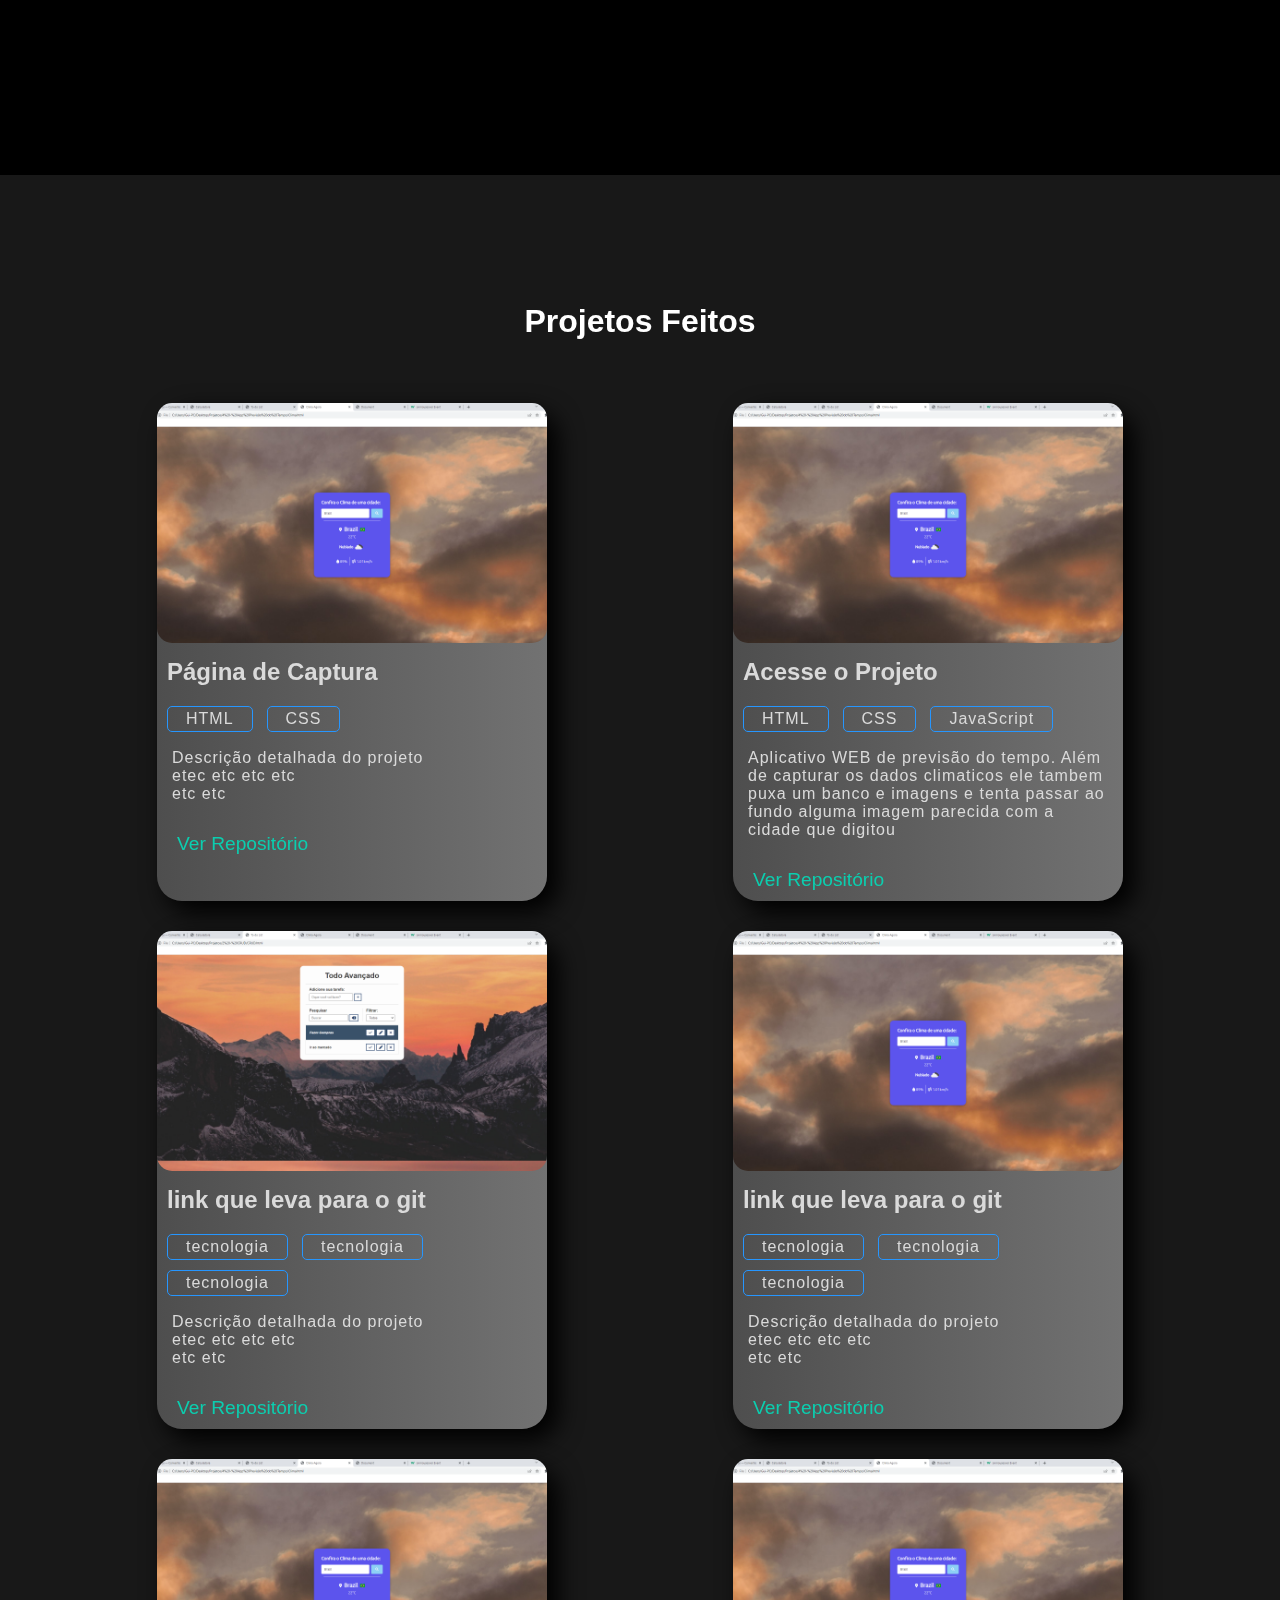
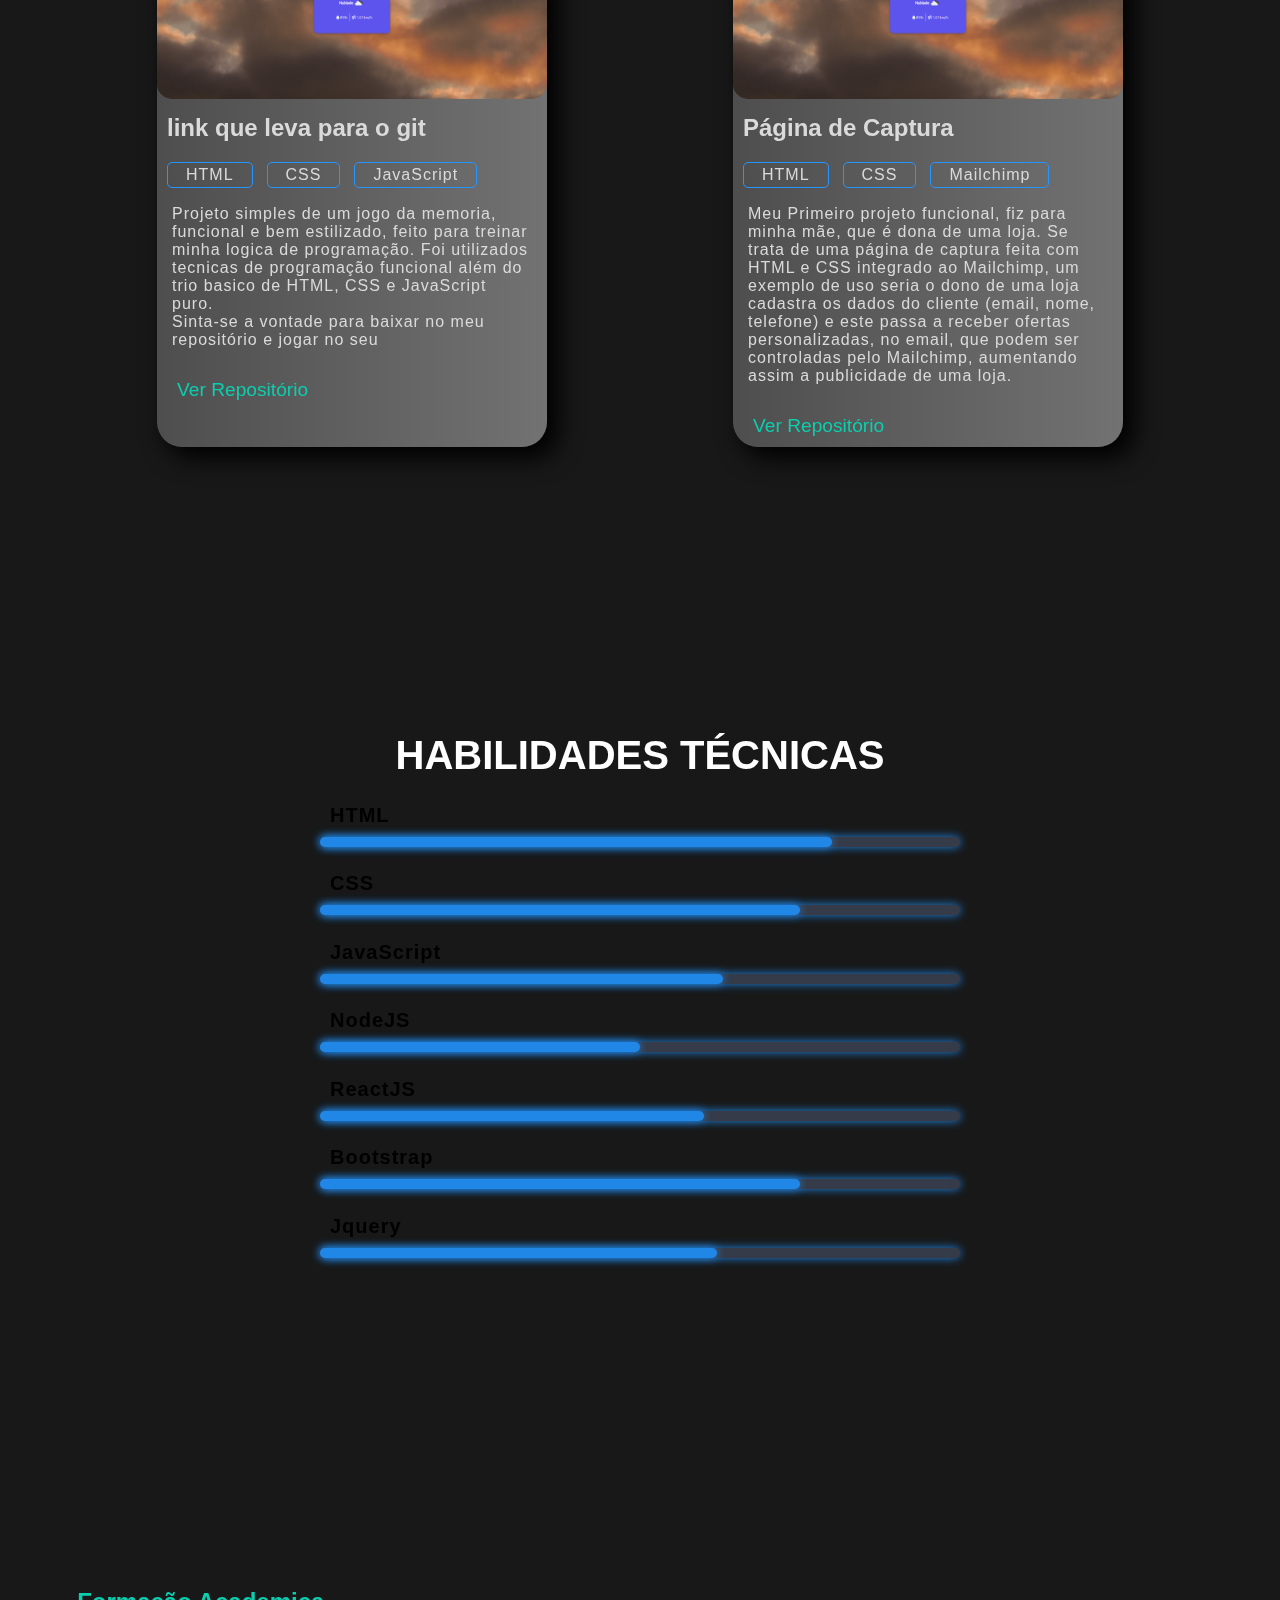
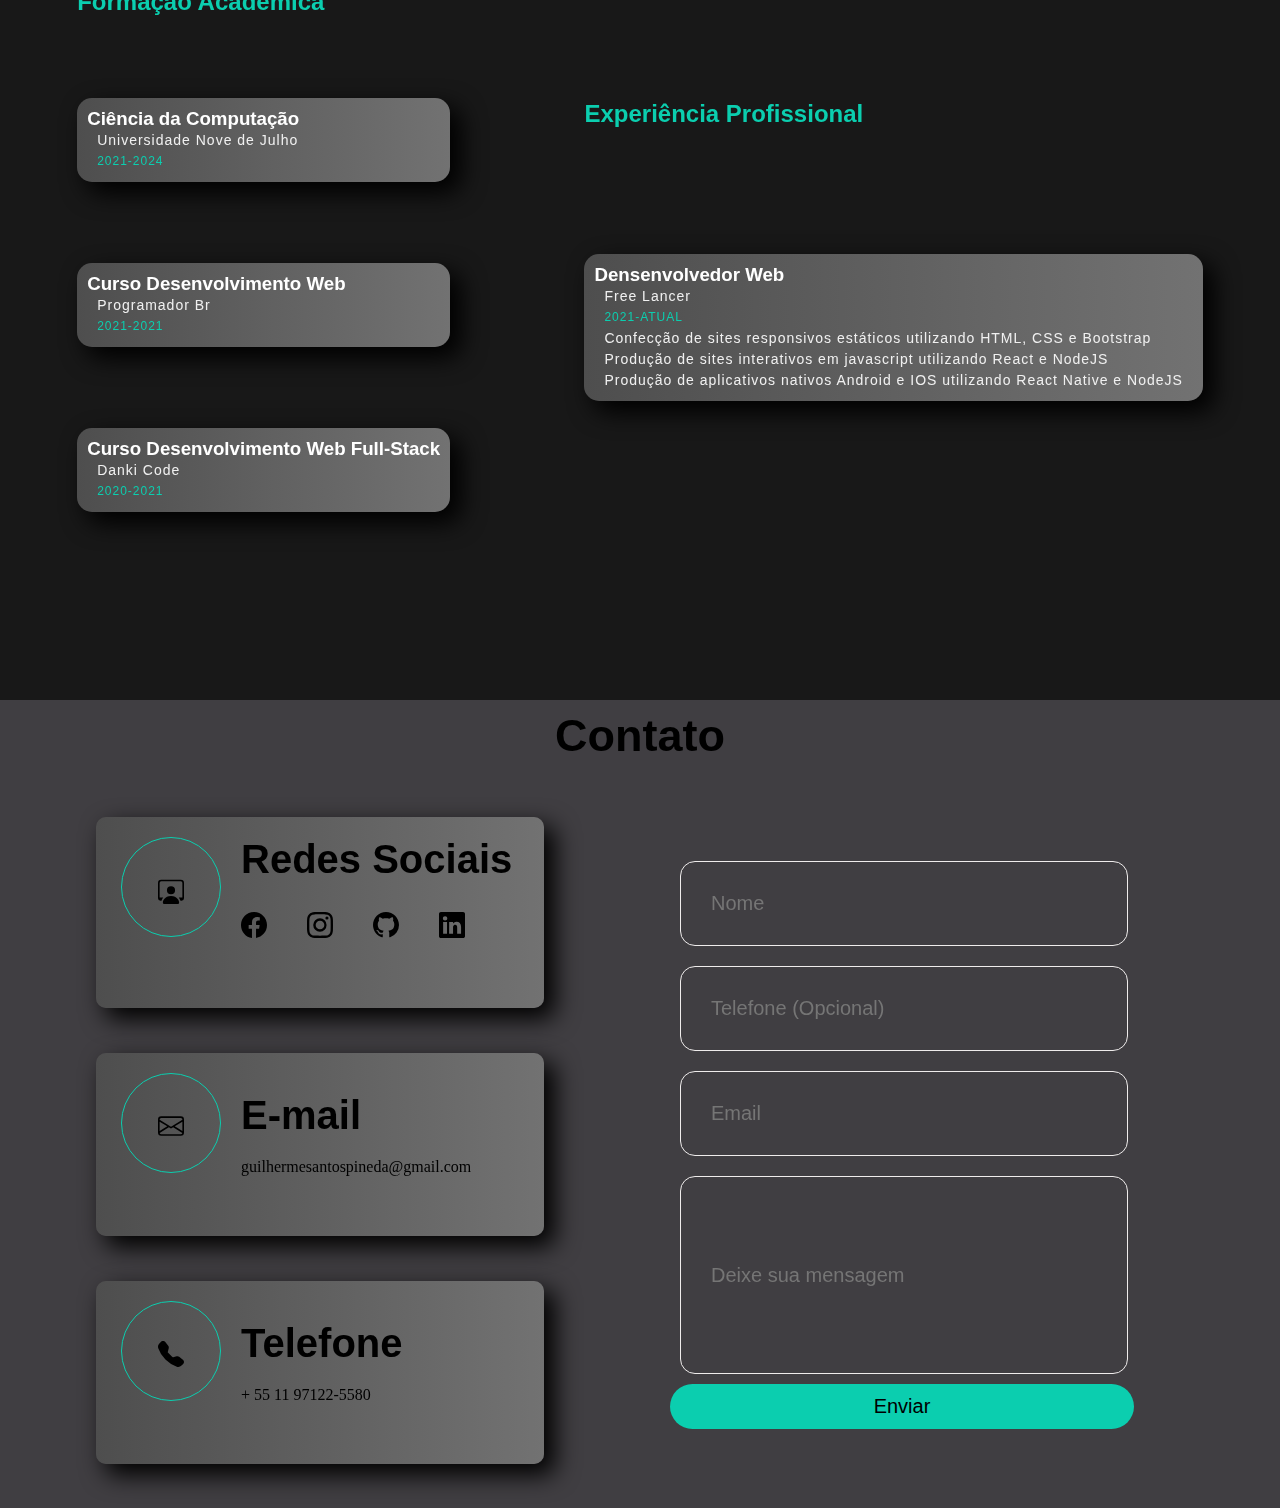
==== commit 2d4bc47e: "Update index.html" ====
--- a/index.html
+++ b/index.html
@@ -9,14 +9,14 @@
     <title>Document</title>
 </head>
 <body>
-    <div class="header">
+    <div id="home" class="header">
         <svg onclick="sumirConteudoLista()" xmlns="http://www.w3.org/2000/svg" width="30" height="30" fill="currentColor" class="x" viewBox="0 0 16 16">
             <path d="M4.646 4.646a.5.5 0 0 1 .708 0L8 7.293l2.646-2.647a.5.5 0 0 1 .708.708L8.707 8l2.647 2.646a.5.5 0 0 1-.708.708L8 8.707l-2.646 2.647a.5.5 0 0 1-.708-.708L7.293 8 4.646 5.354a.5.5 0 0 1 0-.708z"/>
           </svg>
         <div class="navigation" id="navigation" >
-            <a id="link1" href="#">Home</a><a id="link2" href="#">Sobre Mim</a><a id="link3" href="#">Portifolio</a><a id="link4" href="#">Projetos</a><a id="link5" href="#">Contate-me</a>
-        </div>
-        <a class="icones" href="#">
+            <a id="link1" href="#home">Home</a><a id="link2" href="#sobreMim">Sobre Mim</a><a id="link3" href="#oqueEuFaco">Portifolio</a><a id="link4" href="#projetosFeitos">Projetos</a><a id="link5" href="#formulario">Contate-me</a>
+        </div>
+        <a class="icones" href="#home">
             <svg xmlns="http://www.w3.org/2000/svg" width="28" height="30" fill="currentColor" id="lista" viewBox="0 0 16 16">
                 <path fill-rule="evenodd" d="M2.5 12a.5.5 0 0 1 .5-.5h10a.5.5 0 0 1 0 1H3a.5.5 0 0 1-.5-.5zm0-4a.5.5 0 0 1 .5-.5h10a.5.5 0 0 1 0 1H3a.5.5 0 0 1-.5-.5zm0-4a.5.5 0 0 1 .5-.5h10a.5.5 0 0 1 0 1H3a.5.5 0 0 1-.5-.5z"/>
               </svg>
@@ -46,34 +46,34 @@
                     </svg>
                     guilhermesantospineda@gmail.com
                 </a>
-                <a class="param" href="">
+                <a target="_blank" class="param" href="https://wa.me/5511971225580?text=Gostaria%20de%20entrar%20em%20contato%20com%20você">
                     <svg xmlns="http://www.w3.org/2000/svg" width="16" height="16" fill="currentColor" class="bi whatsapp" viewBox="0 0 16 16">
                         <path d="M13.601 2.326A7.854 7.854 0 0 0 7.994 0C3.627 0 .068 3.558.064 7.926c0 1.399.366 2.76 1.057 3.965L0 16l4.204-1.102a7.933 7.933 0 0 0 3.79.965h.004c4.368 0 7.926-3.558 7.93-7.93A7.898 7.898 0 0 0 13.6 2.326zM7.994 14.521a6.573 6.573 0 0 1-3.356-.92l-.24-.144-2.494.654.666-2.433-.156-.251a6.56 6.56 0 0 1-1.007-3.505c0-3.626 2.957-6.584 6.591-6.584a6.56 6.56 0 0 1 4.66 1.931 6.557 6.557 0 0 1 1.928 4.66c-.004 3.639-2.961 6.592-6.592 6.592zm3.615-4.934c-.197-.099-1.17-.578-1.353-.646-.182-.065-.315-.099-.445.099-.133.197-.513.646-.627.775-.114.133-.232.148-.43.05-.197-.1-.836-.308-1.592-.985-.59-.525-.985-1.175-1.103-1.372-.114-.198-.011-.304.088-.403.087-.088.197-.232.296-.346.1-.114.133-.198.198-.33.065-.134.034-.248-.015-.347-.05-.099-.445-1.076-.612-1.47-.16-.389-.323-.335-.445-.34-.114-.007-.247-.007-.38-.007a.729.729 0 0 0-.529.247c-.182.198-.691.677-.691 1.654 0 .977.71 1.916.81 2.049.098.133 1.394 2.132 3.383 2.992.47.205.84.326 1.129.418.475.152.904.129 1.246.08.38-.058 1.171-.48 1.338-.943.164-.464.164-.86.114-.943-.049-.084-.182-.133-.38-.232z"/>
                     </svg>
                     +55 11 97122-5580
                 </a>
-                <a class="param" href=""><svg xmlns="http://www.w3.org/2000/svg" width="16" height="16" fill="currentColor" class="bi gps" viewBox="0 0 16 16">
+                <a class="param" href="#"><svg xmlns="http://www.w3.org/2000/svg" width="16" height="16" fill="currentColor" class="bi gps" viewBox="0 0 16 16">
                     <path d="M8 16s6-5.686 6-10A6 6 0 0 0 2 6c0 4.314 6 10 6 10zm0-7a3 3 0 1 1 0-6 3 3 0 0 1 0 6z"/>
                 </svg>
                 Osasco, São Paulo, Brazil
                 </a>
                 <div class="iconesPequenos2">
-                    <a href="">
+                    <a target="_blank" href="https://github.com/Guilherme-dos-Santos-Pineda">
                         <svg xmlns="http://www.w3.org/2000/svg" width="18" height="18" fill="currentColor" class="icn github param" viewBox="0 0 16 16">
                             <path d="M8 0C3.58 0 0 3.58 0 8c0 3.54 2.29 6.53 5.47 7.59.4.07.55-.17.55-.38 0-.19-.01-.82-.01-1.49-2.01.37-2.53-.49-2.69-.94-.09-.23-.48-.94-.82-1.13-.28-.15-.68-.52-.01-.53.63-.01 1.08.58 1.23.82.72 1.21 1.87.87 2.33.66.07-.52.28-.87.51-1.07-1.78-.2-3.64-.89-3.64-3.95 0-.87.31-1.59.82-2.15-.08-.2-.36-1.02.08-2.12 0 0 .67-.21 2.2.82.64-.18 1.32-.27 2-.27.68 0 1.36.09 2 .27 1.53-1.04 2.2-.82 2.2-.82.44 1.1.16 1.92.08 2.12.51.56.82 1.27.82 2.15 0 3.07-1.87 3.75-3.65 3.95.29.25.54.73.54 1.48 0 1.07-.01 1.93-.01 2.2 0 .21.15.46.55.38A8.012 8.012 0 0 0 16 8c0-4.42-3.58-8-8-8z"/>
                         </svg>
                     </a>
-                    <a href="">
+                    <a href="#">
                         <svg xmlns="http://www.w3.org/2000/svg" width="18" height="18" fill="currentColor" class="icn facebook param" viewBox="0 0 16 16">
                             <path d="M16 8.049c0-4.446-3.582-8.05-8-8.05C3.58 0-.002 3.603-.002 8.05c0 4.017 2.926 7.347 6.75 7.951v-5.625h-2.03V8.05H6.75V6.275c0-2.017 1.195-3.131 3.022-3.131.876 0 1.791.157 1.791.157v1.98h-1.009c-.993 0-1.303.621-1.303 1.258v1.51h2.218l-.354 2.326H9.25V16c3.824-.604 6.75-3.934 6.75-7.951z"/>
                         </svg>
                     </a>
-                    <a href="">
+                    <a href="#">
                         <svg xmlns="http://www.w3.org/2000/svg" width="18" height="18" fill="currentColor" class="icn twitter param" viewBox="0 0 16 16">
                             <path d="M5.026 15c6.038 0 9.341-5.003 9.341-9.334 0-.14 0-.282-.006-.422A6.685 6.685 0 0 0 16 3.542a6.658 6.658 0 0 1-1.889.518 3.301 3.301 0 0 0 1.447-1.817 6.533 6.533 0 0 1-2.087.793A3.286 3.286 0 0 0 7.875 6.03a9.325 9.325 0 0 1-6.767-3.429 3.289 3.289 0 0 0 1.018 4.382A3.323 3.323 0 0 1 .64 6.575v.045a3.288 3.288 0 0 0 2.632 3.218 3.203 3.203 0 0 1-.865.115 3.23 3.23 0 0 1-.614-.057 3.283 3.283 0 0 0 3.067 2.277A6.588 6.588 0 0 1 .78 13.58a6.32 6.32 0 0 1-.78-.045A9.344 9.344 0 0 0 5.026 15z"/>
                         </svg>
                     </a>
-                    <a href="">
+                    <a target="_blank" href="https://www.linkedin.com/in/guilhermepineda/">
                         <svg xmlns="http://www.w3.org/2000/svg" width="18" height="18" fill="currentColor" class="icn linkedin param" viewBox="0 0 16 16">
                             <path d="M0 1.146C0 .513.526 0 1.175 0h13.65C15.474 0 16 .513 16 1.146v13.708c0 .633-.526 1.146-1.175 1.146H1.175C.526 16 0 15.487 0 14.854V1.146zm4.943 12.248V6.169H2.542v7.225h2.401zm-1.2-8.212c.837 0 1.358-.554 1.358-1.248-.015-.709-.52-1.248-1.342-1.248-.822 0-1.359.54-1.359 1.248 0 .694.521 1.248 1.327 1.248h.016zm4.908 8.212V9.359c0-.216.016-.432.08-.586.173-.431.568-.878 1.232-.878.869 0 1.216.662 1.216 1.634v3.865h2.401V9.25c0-2.22-1.184-3.252-2.764-3.252-1.274 0-1.845.7-2.165 1.193v.025h-.016a5.54 5.54 0 0 1 .016-.025V6.169h-2.4c.03.678 0 7.225 0 7.225h2.4z"/>
                         </svg>
@@ -85,7 +85,7 @@
     </section>
 
 
-    <section class="sobreMim">
+    <section id="sobreMim" class="sobreMim">
         <div class="divImgSobreMim" data-anima="esquerda">
             <img class="enfeite" src="https://cursocarreiradev.com/x-profile.svg" alt="">
             <img class="imgSobreMim" src="./assents/images/profile-pic.png" alt="">
@@ -124,7 +124,7 @@
     </section>
 
 
-    <section class="conteudoMeuServico">
+    <section id="oqueEuFaco" class="conteudoMeuServico">
         <div class="geralGrid" data-anima="centro">
             <div class="tituloMeuServico">
                 <h1>Oque eu Faço</h1>
@@ -182,7 +182,7 @@
         </div>
     </section>
        
-    <section class="projetosFeitos">
+    <section id="projetosFeitos" class="projetosFeitos">
         <h1 class="projetosFeitosTitle"> Projetos Feitos </h1>
         <div class="uniGerall">
             <div class="todosProjetos">
